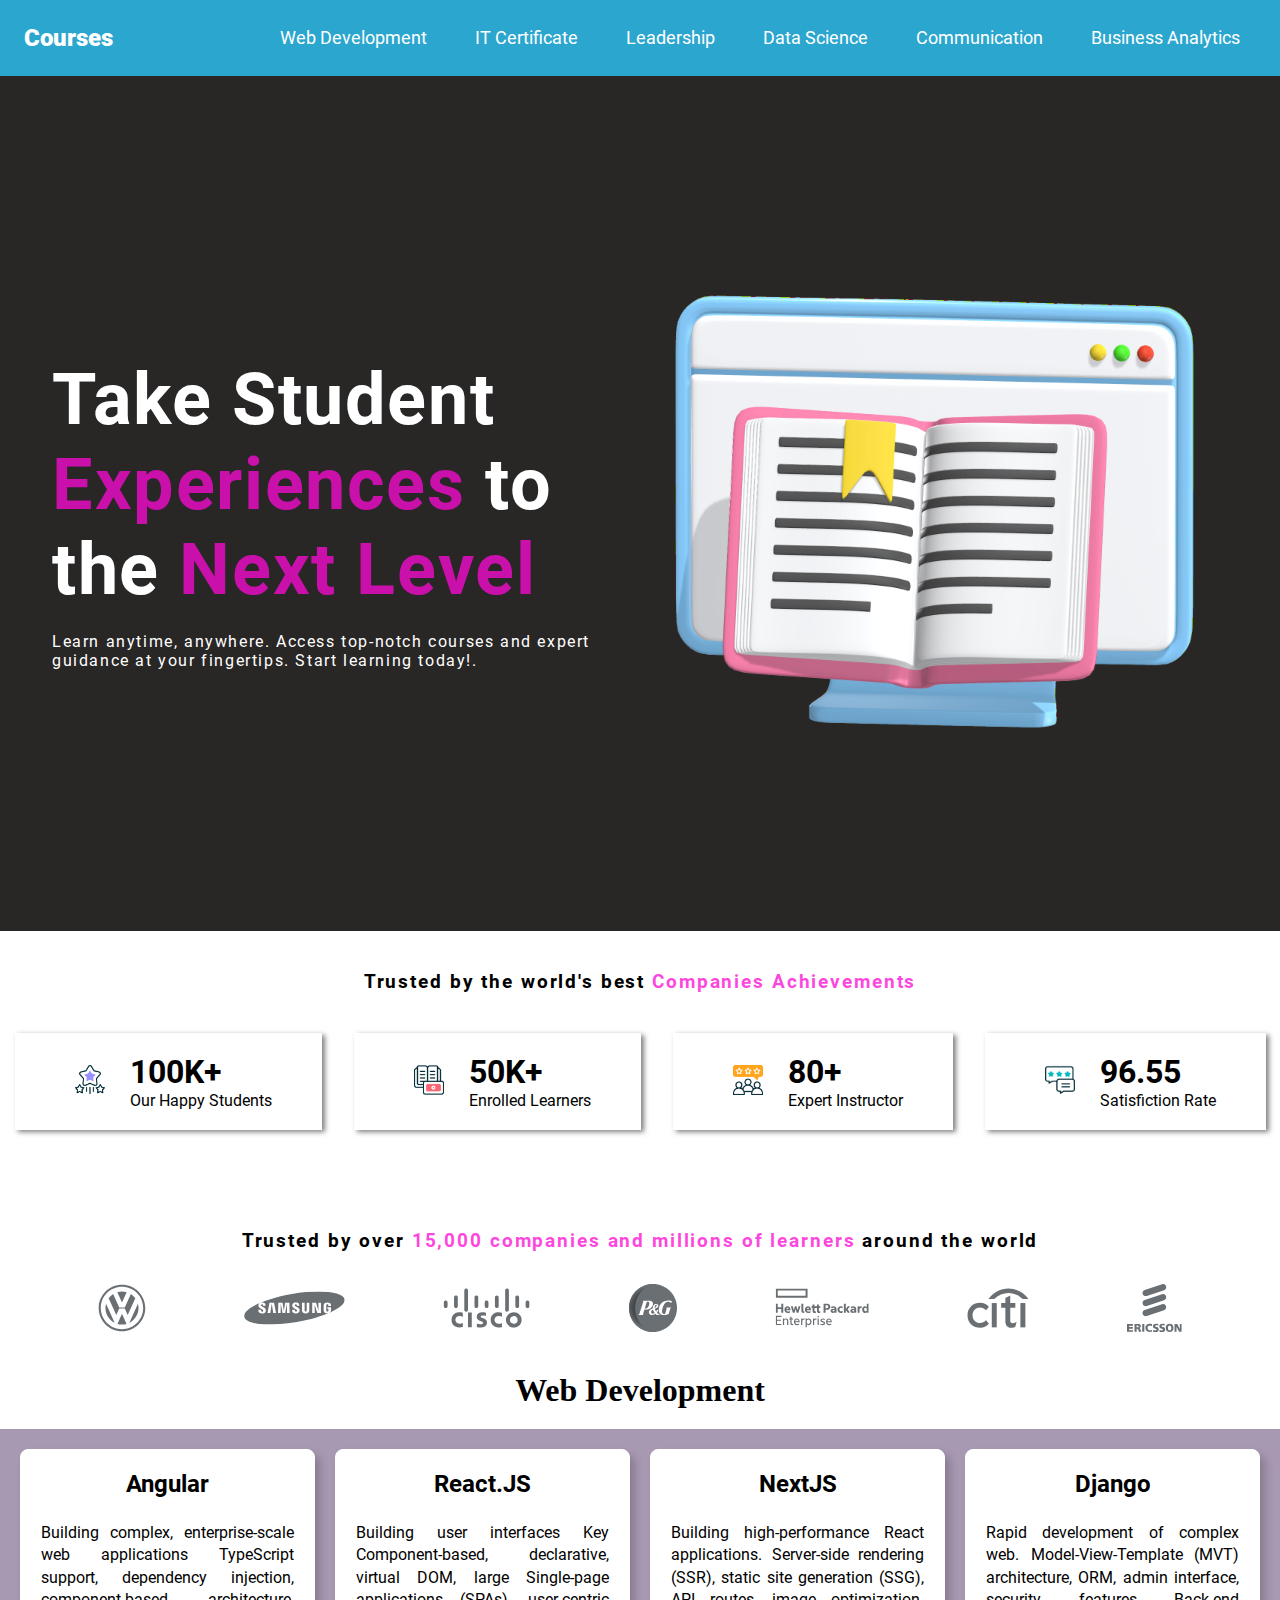
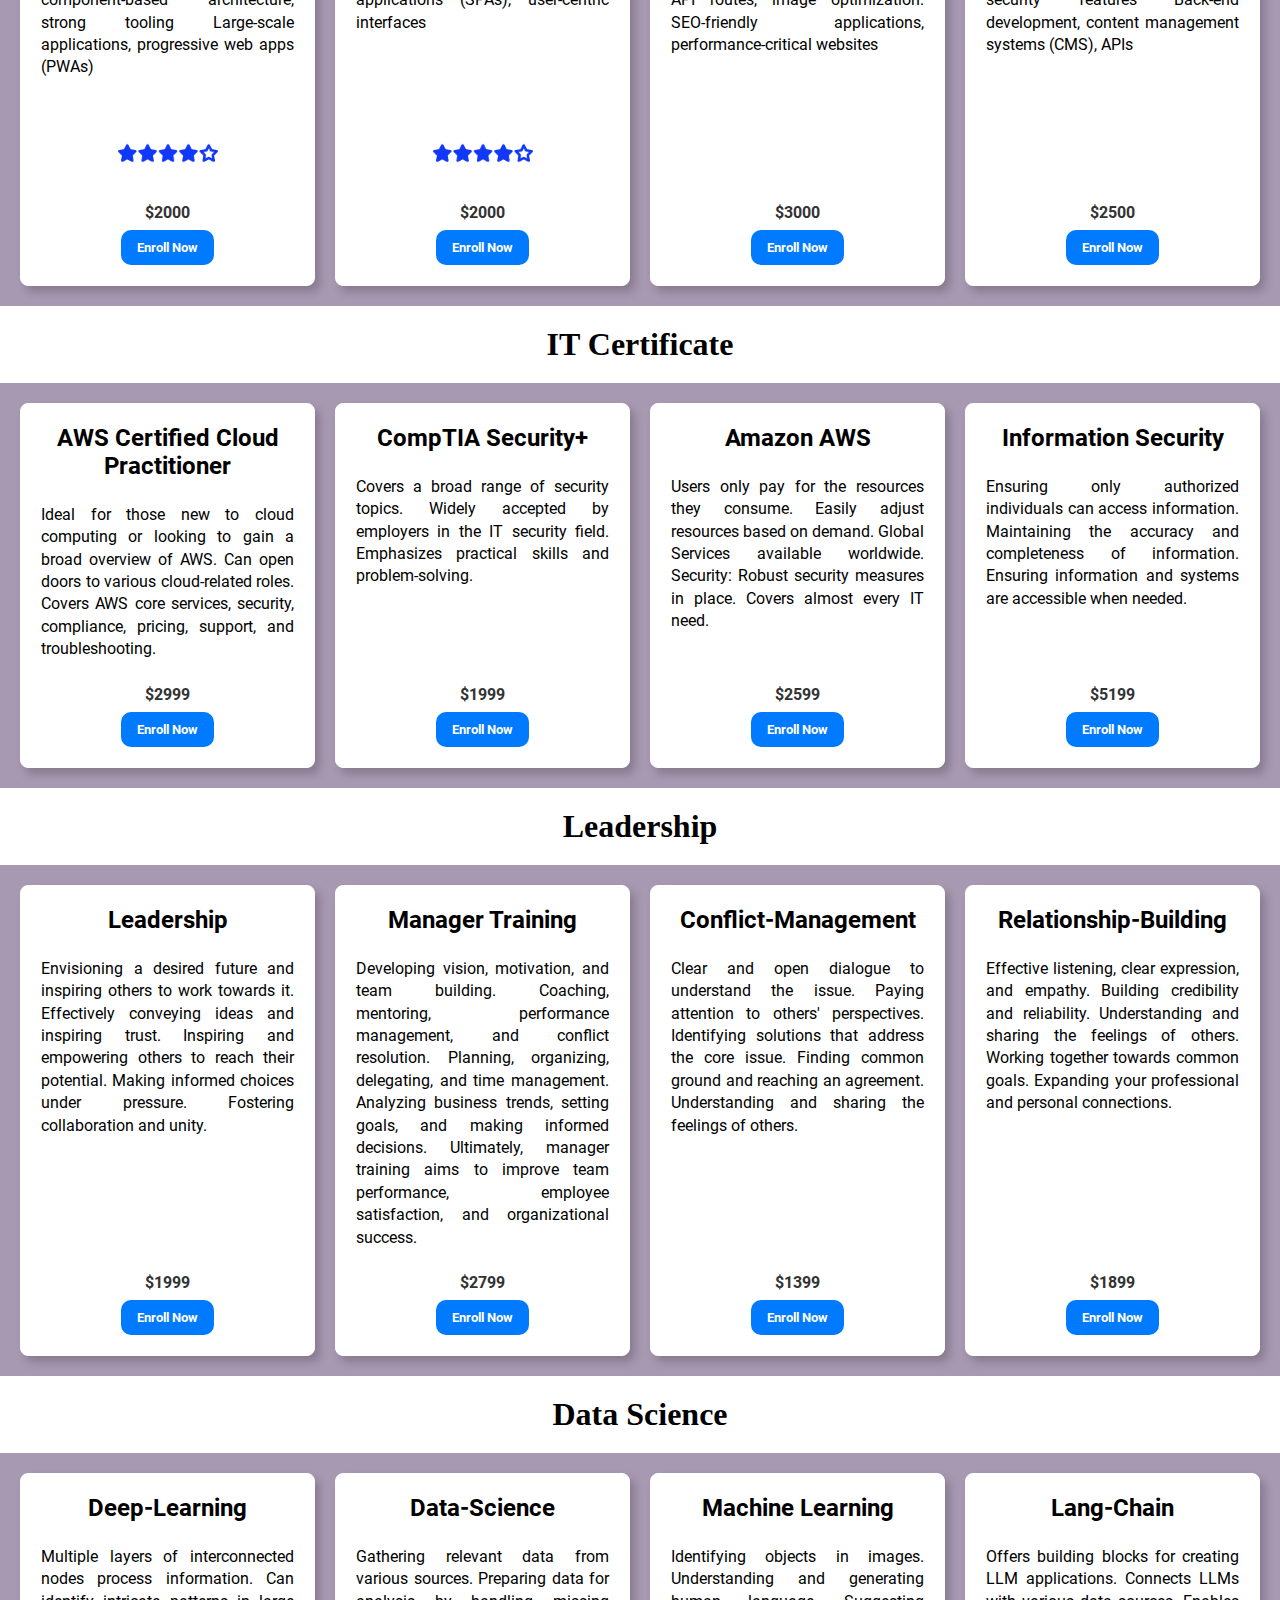
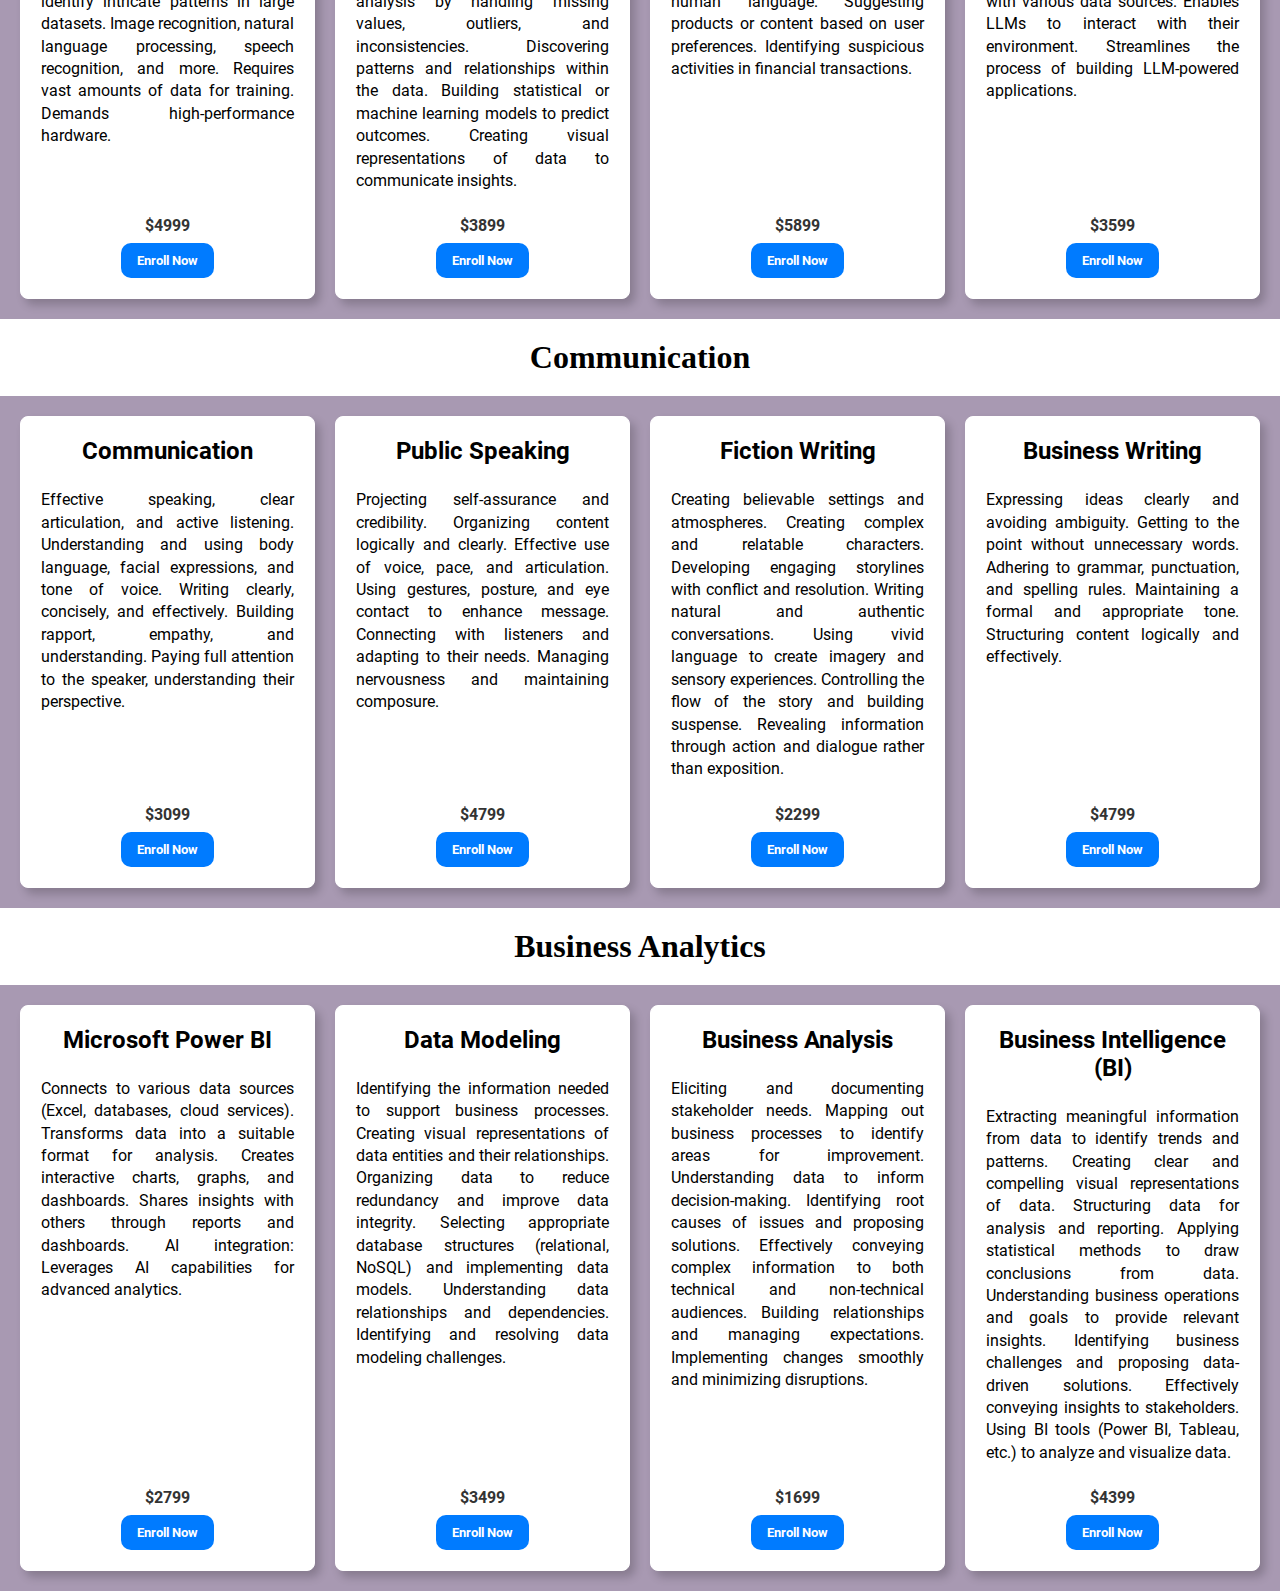
==== index.html @ 70c2b6dd "COMMIT" ====
<!DOCTYPE html>
<html lang="en">
  <head>
    <meta charset="UTF-8" />
    <meta name="viewport" content="width=device-width, initial-scale=1.0" />
    <title>All Courses</title>
    <link rel="stylesheet" href="./CSS/index.css" />
    <link rel="stylesheet" href="./CSS/responsivemobile.css" />
    <link rel="stylesheet" href="./CSS/course-card.css" />
    <link rel="stylesheet" href="./CSS/footer-section.css" />
  </head>
  <body>
    <nav>
      <div class="nav-container">
        <div class="logo">Courses</div>
        <div class="hamburger-menu" id="hamburger-menu">☰</div>
        <ul class="ul-list" id="nav-links">
          <li><a href="#webdevelopment">Web Development</a></li>
          <li><a href="#itcertificate">IT Certificate</a></li>
          <li><a href="#leadership">Leadership</a></li>
          <li><a href="#datascience">Data Science</a></li>
          <li><a href="#communication">Communication</a></li>
          <li><a href="#businessanalytics">Business Analytics</a></li>
        </ul>
      </div>
    </nav>

    <main>
      <!-- Welcome Sections Start-->
      <div class="Welcome">
        <div class="welcome-text">
          <h1>
            Take Student
            <span class="color-span">Experiences</span>
            to the
            <span class="color-span">Next Level</span>
          </h1>
          <p>
            Learn anytime, anywhere. Access top-notch courses and expert
            guidance at your fingertips. Start learning today!.
          </p>
        </div>
        <img src="./images/Online Study.png" />
      </div>
      <!-- Welcome Sections End-->

      <!-- Achievements Section Start -->
      <div class="achievement-sections">
        <h3 class="text-achieve">
          Trusted by the world's best
          <span class="color-span">Companies Achievements</span>
        </h3>
        <div class="achievement">
          <div class="achievement-card">
            <div class="achievement-text">
              <span>100K+</span>
              <p>Our Happy Students</p>
            </div>
            <div class="achieve-img">
              <img src="./images/Achievement-Images/achive-1.png" />
            </div>
          </div>

          <div class="achievement-card">
            <div class="achievement-text">
              <span>50K+</span>
              <p>Enrolled Learners</p>
            </div>
            <div class="achieve-img">
              <img
                src="./images/Achievement-Images/achive-2.png"
                alt=""
                srcset=""
              />
            </div>
          </div>

          <div class="achievement-card">
            <div class="achievement-text">
              <span>80+</span>
              <p>Expert Instructor</p>
            </div>
            <div class="achieve-img">
              <img
                src="./images/Achievement-Images/achive-3.png"
                alt=""
                srcset=""
              />
            </div>
          </div>

          <div class="achievement-card">
            <div class="achievement-text">
              <span>96.55</span>
              <p>Satisfiction Rate</p>
            </div>
            <div class="achieve-img">
              <img
                src="./images/Achievement-Images/achive-4.png"
                alt=""
                srcset=""
              />
            </div>
          </div>
        </div>
      </div>
      <!-- Achievements Section End -->

      <div class="company-trust">
        <h3>
          Trusted by over<span class="color-span">
            15,000 companies and millions of learners
          </span>
          around the world
        </h3>
        <div class="company-Logo">
          <img src="./images/Company-Logo/1volkswagen_logo.svg" />
          <img src="./images/Company-Logo/2samsung_logo.svg" />
          <img src="./images/Company-Logo/3cisco_logo.svg" />
          <img src="./images/Company-Logo/4procter_gamble_logo.svg" />
          <img
            src="./images/Company-Logo/5hewlett_packard_enterprise_logo.svg"
          />
          <img src="./images/Company-Logo/6citi_logo.svg" />
          <img src="./images/Company-Logo/7ericsson_logo.svg" />
        </div>
      </div>

      <!-- Courses Start-->
      <div class="course-sections">
        <div id="webdevelopment" class="webdevelopment Hero">
          <h1>Web Development</h1>
          <div class="courses">
            <div class="course Angular">
              <h4>Angular</h4>
              <p>
                Building complex, enterprise-scale web applications TypeScript
                support, dependency injection, component-based architecture,
                strong tooling Large-scale applications, progressive web apps
                (PWAs)
              </p>

              <div class="add-cart">
                <img
                  src="images/rating4.png"
                  alt=""
                  srcset=""
                  height="100px"
                  width="100px"
                />

                <span class="price">$2000</span>
                <button class="add-to-cart">Enroll Now</button>
              </div>
            </div>

            <div class="course React">
              <h4>React.JS</h4>
              <p>
                Building user interfaces Key Component-based, declarative,
                virtual DOM, large Single-page applications (SPAs), user-centric
                interfaces
              </p>

              <div class="add-cart">
                <img
                  src="images/rating4.png"
                  alt=""
                  srcset=""
                  height="100px"
                  width="100px"
                />

                <span class="price">$2000</span>
                <button class="add-to-cart">Enroll Now</button>
              </div>
            </div>

            <div class="course NextJS">
              <h4>NextJS</h4>
              <p>
                Building high-performance React applications. Server-side
                rendering (SSR), static site generation (SSG), API routes, image
                optimization. SEO-friendly applications, performance-critical
                websites
              </p>
              <div class="add-cart">
                <span class="price">$3000</span>
                <button class="add-to-cart">Enroll Now</button>
              </div>
            </div>

            <div class="course Django">
              <h4>Django</h4>
              <p>
                Rapid development of complex web. Model-View-Template (MVT)
                architecture, ORM, admin interface, security features Back-end
                development, content management systems (CMS), APIs
              </p>
              <div class="add-cart">
                <span class="price">$2500</span>
                <button class="add-to-cart">Enroll Now</button>
              </div>
            </div>
          </div>
        </div>

        <div id="itcertificate" class="itcertificate Hero">
          <h1>IT Certificate</h1>
          <div class="courses">
            <div class="course AWS-Cloud">
              <h4>AWS Certified Cloud Practitioner</h4>
              <p>
                Ideal for those new to cloud computing or looking to gain a
                broad overview of AWS. Can open doors to various cloud-related
                roles. Covers AWS core services, security, compliance, pricing,
                support, and troubleshooting.
              </p>

              <div class="add-cart">
                <span class="price">$2999</span>
                <button class="add-to-cart">Enroll Now</button>
              </div>
            </div>

            <div class="course CompTIA-Security+">
              <h4>CompTIA Security+</h4>
              <p>
                Covers a broad range of security topics. Widely accepted by
                employers in the IT security field. Emphasizes practical skills
                and problem-solving.
              </p>
              <div class="add-cart">
                <span class="price">$1999</span>
                <button class="add-to-cart">Enroll Now</button>
              </div>
            </div>

            <div class="course Amazon-AWS">
              <h4>Amazon AWS</h4>
              <p>
                Users only pay for the resources they consume. Easily adjust
                resources based on demand. Global Services available worldwide.
                Security: Robust security measures in place. Covers almost every
                IT need.
              </p>

              <div class="add-cart">
                <span class="price">$2599</span>
                <button class="add-to-cart">Enroll Now</button>
              </div>
            </div>

            <div class="course Information-Security">
              <h4>Information Security</h4>
              <p>
                Ensuring only authorized individuals can access information.
                Maintaining the accuracy and completeness of information.
                Ensuring information and systems are accessible when needed.
              </p>
              <div class="add-cart">
                <span class="price">$5199</span>
                <button class="add-to-cart">Enroll Now</button>
              </div>
            </div>
          </div>
        </div>

        <div id="leadership" class="leadership Hero">
          <h1>Leadership</h1>
          <div class="courses">
            <div class="course Leadership">
              <h4>Leadership</h4>
              <p>
                Envisioning a desired future and inspiring others to work
                towards it. Effectively conveying ideas and inspiring trust.
                Inspiring and empowering others to reach their potential. Making
                informed choices under pressure. Fostering collaboration and
                unity.
              </p>

              <div class="add-cart">
                <span class="price">$1999</span>
                <button class="add-to-cart">Enroll Now</button>
              </div>
            </div>

            <div class="course Manager-Training">
              <h4>Manager Training</h4>
              <p>
                Developing vision, motivation, and team building. Coaching,
                mentoring, performance management, and conflict resolution.
                Planning, organizing, delegating, and time management. Analyzing
                business trends, setting goals, and making informed decisions.
                Ultimately, manager training aims to improve team performance,
                employee satisfaction, and organizational success.
              </p>

              <div class="add-cart">
                <span class="price">$2799</span>
                <button class="add-to-cart">Enroll Now</button>
              </div>
            </div>
            <div class="course Conflict-Management">
              <h4>Conflict-Management</h4>
              <p>
                Clear and open dialogue to understand the issue. Paying
                attention to others' perspectives. Identifying solutions that
                address the core issue. Finding common ground and reaching an
                agreement. Understanding and sharing the feelings of others.
              </p>

              <div class="add-cart">
                <span class="price">$1399</span>
                <button class="add-to-cart">Enroll Now</button>
              </div>
            </div>
            <div class="course Relationship-Building">
              <h4>Relationship-Building</h4>
              <p>
                Effective listening, clear expression, and empathy. Building
                credibility and reliability. Understanding and sharing the
                feelings of others. Working together towards common goals.
                Expanding your professional and personal connections.
              </p>

              <div class="add-cart">
                <span class="price">$1899</span>
                <button class="add-to-cart">Enroll Now</button>
              </div>
            </div>
          </div>
        </div>

        <div id="datascience" class="datascience Hero">
          <h1>Data Science</h1>
          <div class="courses">
            <div class="course Deep-Learning">
              <h4>Deep-Learning</h4>
              <p>
                Multiple layers of interconnected nodes process information. Can
                identify intricate patterns in large datasets. Image
                recognition, natural language processing, speech recognition,
                and more. Requires vast amounts of data for training. Demands
                high-performance hardware.
              </p>

              <div class="add-cart">
                <span class="price">$4999</span>
                <button class="add-to-cart">Enroll Now</button>
              </div>
            </div>
            <div class="course Data-Science">
              <h4>Data-Science</h4>
              <p>
                Gathering relevant data from various sources. Preparing data for
                analysis by handling missing values, outliers, and
                inconsistencies. Discovering patterns and relationships within
                the data. Building statistical or machine learning models to
                predict outcomes. Creating visual representations of data to
                communicate insights.
              </p>

              <div class="add-cart">
                <span class="price">$3899</span>
                <button class="add-to-cart">Enroll Now</button>
              </div>
            </div>
            <div class="course Machine-Learning">
              <h4>Machine Learning</h4>
              <p>
                Identifying objects in images. Understanding and generating
                human language. Suggesting products or content based on user
                preferences. Identifying suspicious activities in financial
                transactions.
              </p>

              <div class="add-cart">
                <span class="price">$5899</span>
                <button class="add-to-cart">Enroll Now</button>
              </div>
            </div>
            <div class="course Lang-Chain">
              <h4>Lang-Chain</h4>
              <p>
                Offers building blocks for creating LLM applications. Connects
                LLMs with various data sources. Enables LLMs to interact with
                their environment. Streamlines the process of building
                LLM-powered applications.
              </p>

              <div class="add-cart">
                <span class="price">$3599</span>
                <button class="add-to-cart">Enroll Now</button>
              </div>
            </div>
          </div>
        </div>

        <div id="communication" class="communication Hero">
          <h1>Communication</h1>
          <div class="courses">
            <div class="course Communication">
              <h4>Communication</h4>
              <p>
                Effective speaking, clear articulation, and active listening.
                Understanding and using body language, facial expressions, and
                tone of voice. Writing clearly, concisely, and effectively.
                Building rapport, empathy, and understanding. Paying full
                attention to the speaker, understanding their perspective.
              </p>

              <div class="add-cart">
                <span class="price">$3099</span>
                <button class="add-to-cart">Enroll Now</button>
              </div>
            </div>
            <div class="course Public-Speaking">
              <h4>Public Speaking</h4>
              <p>
                Projecting self-assurance and credibility. Organizing content
                logically and clearly. Effective use of voice, pace, and
                articulation. Using gestures, posture, and eye contact to
                enhance message. Connecting with listeners and adapting to their
                needs. Managing nervousness and maintaining composure.
              </p>

              <div class="add-cart">
                <span class="price">$4799</span>
                <button class="add-to-cart">Enroll Now</button>
              </div>
            </div>
            <div class="course Fiction-Writing">
              <h4>Fiction Writing</h4>
              <p>
                Creating believable settings and atmospheres. Creating complex
                and relatable characters. Developing engaging storylines with
                conflict and resolution. Writing natural and authentic
                conversations. Using vivid language to create imagery and
                sensory experiences. Controlling the flow of the story and
                building suspense. Revealing information through action and
                dialogue rather than exposition.
              </p>

              <div class="add-cart">
                <span class="price">$2299</span>
                <button class="add-to-cart">Enroll Now</button>
              </div>
            </div>
            <div class="course Business-Writing">
              <h4>Business Writing</h4>
              <p>
                Expressing ideas clearly and avoiding ambiguity. Getting to the
                point without unnecessary words. Adhering to grammar,
                punctuation, and spelling rules. Maintaining a formal and
                appropriate tone. Structuring content logically and effectively.
              </p>

              <div class="add-cart">
                <span class="price">$4799</span>
                <button class="add-to-cart">Enroll Now</button>
              </div>
            </div>
          </div>
        </div>

        <div id="businessanalytics" class="businessanalytics Hero">
          <h1>Business Analytics</h1>
          <div class="courses">
            <div class="course Microsoft-Power-BI">
              <h4>Microsoft Power BI</h4>
              <p>
                Connects to various data sources (Excel, databases, cloud
                services). Transforms data into a suitable format for analysis.
                Creates interactive charts, graphs, and dashboards. Shares
                insights with others through reports and dashboards. AI
                integration: Leverages AI capabilities for advanced analytics.
              </p>

              <div class="add-cart">
                <span class="price">$2799</span>
                <button class="add-to-cart">Enroll Now</button>
              </div>
            </div>
            <div class="course Data-Modeling">
              <h4>Data Modeling</h4>
              <p>
                Identifying the information needed to support business
                processes. Creating visual representations of data entities and
                their relationships. Organizing data to reduce redundancy and
                improve data integrity. Selecting appropriate database
                structures (relational, NoSQL) and implementing data models.
                Understanding data relationships and dependencies. Identifying
                and resolving data modeling challenges.
              </p>

              <div class="add-cart">
                <span class="price">$3499</span>
                <button class="add-to-cart">Enroll Now</button>
              </div>
            </div>
            <div class="course Business-Analysis">
              <h4>Business Analysis</h4>
              <p>
                Eliciting and documenting stakeholder needs. Mapping out
                business processes to identify areas for improvement.
                Understanding data to inform decision-making. Identifying root
                causes of issues and proposing solutions. Effectively conveying
                complex information to both technical and non-technical
                audiences. Building relationships and managing expectations.
                Implementing changes smoothly and minimizing disruptions.
              </p>

              <div class="add-cart">
                <span class="price">$1699</span>
                <button class="add-to-cart">Enroll Now</button>
              </div>
            </div>
            <div class="course Business-Intelligence">
              <h4>Business Intelligence (BI)</h4>
              <p>
                Extracting meaningful information from data to identify trends
                and patterns. Creating clear and compelling visual
                representations of data. Structuring data for analysis and
                reporting. Applying statistical methods to draw conclusions from
                data. Understanding business operations and goals to provide
                relevant insights. Identifying business challenges and proposing
                data-driven solutions. Effectively conveying insights to
                stakeholders. Using BI tools (Power BI, Tableau, etc.) to
                analyze and visualize data.
              </p>

              <div class="add-cart">
                <span class="price">$4399</span>
                <button class="add-to-cart">
                  <a href="Carts.html"></a>Enroll Now
                </button>
              </div>
            </div>
          </div>
        </div>
      </div>
      <!-- Courses Start End-->
    </main>
    <!-- <footer>
      <div class="front-images">
        <div class="Logo">
          <img src="images/kiran.png" alt="Kiran IT" />
        </div>
        <div>
          <ul class="social">
            <div class="text-social">
              <li>Follow Us on Social Media</li>
            </div>
            <li>
              <a href=""><img src="images/Facebook.png" alt="Facebook" /></a>
            </li>
            <li>
              <a href=""><img src="images/instragram.png" alt="Instagram" /></a>
            </li>
            <li>
              <a href=""><img src="images/Twitter.png" alt="Twitter" /></a>
            </li>
            <li>
              <a href=""><img src="images/LinkedIn.png" alt="LinkedIn" /></a>
            </li>
          </ul>
        </div>
      </div>
    </footer> -->

    <script src="../JS/index.js"></script>
  </body>
</html>
---- CSS/index.css ----
@import url("responsivemobile.css");
@import url("course-card.css");
@import url("footer-section.css");

@font-face {
  font-family: 'Roboto';
  src: local('Roboto'), local('Roboto-Regular'), url('../Fonts/Roboto-Regular.ttf') format('truetype');
  font-weight: 400;
  font-style: normal;
}

@font-face {
  font-family: 'Roboto';
  src: local('Roboto Bold'), local('Roboto-Bold'), url('../Fonts/Roboto-Bold.ttf') format('truetype');
  font-weight: 700;
  font-style: normal;
}

@font-face {
  font-family: 'Roboto';
  src: local('Roboto Black'), local('Roboto-Black'), url('../Fonts/Roboto-Black.ttf') format('truetype');
  font-weight: 900;
  font-style: normal;
}



:root {
  --primary-color: hsl(276, 14%, 65%);
  --secondary-color: #ffffff;
  --navbar-background-color: rgb(43, 166, 206);
  --section-background-color: hsl(0, 0%, 100%);
  --section-height: min-content;
}

* {
  margin: 0;
  padding: 0;
  box-sizing: border-box;
  scroll-behavior: smooth;

}

body {
  min-height: 100vh;
}

/* Menu List */




main div h1 {
  text-align: center;
  padding-bottom: 10px;
  padding: 20px 0px;
}

/*Welcome Section and Images Start*/

.Welcome img {
  height: 600px;
  width: 600px;
}

.Welcome {
  display: flex;
  flex-wrap: wrap;
  min-height: 95vh;
  justify-content: center;
  align-items: center;
  font-family: 'Roboto';
  font-weight: 900;
  background: #292626;
}

.Welcome p {
  font-weight: 300;
  font-size: 1rem;
}

.welcome-text {
  display: flex;
  flex-direction: column;
  text-wrap: wrap;
  width: 36rem;
  color: #fff;
  letter-spacing: 0.1em;
}

.welcome-text h1 {
  font-size: 4.5rem;
  text-align: left;
  width: 100%;
  font-weight: bold;

}

.color-span {
  color: rgba(251, 9, 211, 0.764)
}

/*Welcome Section and Images End*/


/*Achievement Section Start*/
.achievement-sections {
  display: flex;
  align-items: center;
  flex-direction: column;
  padding: 40px 0px;
  justify-items: center;
}

.achievement-sections h3 {
  font-family: 'Roboto';
  font-weight: 700;
  letter-spacing: 0.1em;
  text-align: center;
}

.achievement {
  border-radius: 8px;
  background-color: var(--secondary-color);
  display: flex;
  flex-wrap: wrap;
  cursor: pointer;
  justify-items: center;
  align-items: center;
  gap: 2rem;
  padding: 40px 0px;

}

.achievement-card {
  display: flex;
  flex-direction: row-reverse;
  align-items: center;
  gap: 15px;
  padding: 20px 50px;
  box-shadow: 3px 2px 5px rgba(0, 0, 0, 0.5);
}

.achievement-card:hover {
  transform: scale(1.05);
  transition: all 0.3s linear;

}

.achieve-img {
  border-radius: 50%;
  padding: 10px;

}

.achieve-img img {
  width: 30px;
}

.achievement-text {
  display: flex;
  flex-direction: column;
}

.achievement-text span {
  font-size: 2rem;
  font-family: 'Roboto';
  font-weight: 700;
}

.achievement-text p {
  font-family: 'Roboto';
  font-weight: 400;

}

/*Achievement Section End*/


/* Company Logo Section Start */
.company-trust {
  display: flex;
  flex-direction: column;
  gap: 2rem;
  align-items: center;
  padding: 20px 0px;

}

.company-trust h3 {
  font-family: 'Roboto';
  font-weight: 700;
  letter-spacing: 0.1em;
  text-align: center;
}

.company-Logo {
  display: flex;
  flex-wrap: wrap;
  justify-content: space-evenly;
  width: 100%;
}

/* Company Logo Section End */
---- CSS/responsivemobile.css ----
nav {
  background-color: var(--navbar-background-color);
  font-family: "Roboto-Black ";
}

.nav-container {
  display: flex;
  width: 100%;
  justify-content: space-between;
  align-items: center;
  padding: 1.5rem;
  position: relative;
}

.logo {
  color: var(--secondary-color);
  font-size: 1.5rem;
  font-family: 'Roboto';
  font-weight: 900;
}

.hamburger-menu {
  display: none;
  color: var(--secondary-color);
  cursor: pointer;
  z-index: 1100;
}

.ul-list {
  display: flex;
  list-style: none;
  margin: 0;
  padding: 0;
  gap: 1rem;
}

.ul-list li {
  position: relative;
}

.ul-list li a {
  color: var(--secondary-color);
  text-decoration: none;
  padding: 0.5rem 1rem;
  font-size: 1.1rem;
  font-family: 'Roboto';
  font-weight: 400;

}

.ul-list li a:hover {
  color: var(--primary-color);
}

@media screen and (max-width: 1200px) {
  .ul-list li a {
    text-decoration: none;
    padding: 1rem;
    color: var(--secondary-color);
    transition: all 0.3s ease;
    font-weight: bold;
    font-size: 1rem;
  }

  li a:hover {
    color: var(--primary-color);
  }
}

@media screen and (max-width: 1024px) {
  .ul-list li a {
    text-decoration: none;
    padding: 0.8rem;
    color: var(--secondary-color);
    transition: all 0.3s ease;
    font-weight: bold;
    font-size: 1rem;
  }

  li a:hover {
    color: hsl(216, 95%, 50%);
  }

  .welcome-text h1 {
    font-size: 4rem;
    text-align: left;
    width: 100%;
    font-weight: bold;

  }

  .Welcome img {
    height: 600px;
    width: 600px;
  }
}

@media screen and (max-width: 950px) {
  .hamburger-menu {
    display: block;
    font-size: 2rem;
    font-weight: bold;
    z-index: 1100;
  }

  .logo {
    font-size: 2rem;
    font-weight: bold;
  }

  body.no-scroll {
    overflow: hidden;
  }

  .ul-list {
    display: none;
    flex-direction: column;
    position: fixed;
    top: 0;
    left: 0;
    width: 100%;
    height: 100%;
    background-color: var(--navbar-background-color);
    text-align: center;
    justify-content: center;
    gap: 3rem;
    z-index: 1000;
    margin: 0% auto;
    overflow-y: auto;
  }

  .ul-list li a {
    color: var(--secondary-color);
    font-size: 2rem;
  }

  .ul-list li a:hover {
    color: var(--primary-color);
    background: none;
  }

  .ul-list li a {
    padding: 0.5rem;
    width: 100%;
  }

  .ul-list.active {
    display: flex;
  }
}

@media screen and (max-width: 820px) {
  .hamburger-menu {
    display: block;
    font-size: 2rem;
    font-weight: bold;
    z-index: 1100;
  }

  .logo {
    font-size: 2rem;
    font-weight: bold;
  }

  body.no-scroll {
    overflow: hidden;
  }

  .ul-list {
    display: none;
    flex-direction: column;
    position: fixed;
    top: 0;
    left: 0;
    width: 100%;
    height: 100%;
    background-color: var(--navbar-background-color);
    gap: 3rem;
    z-index: 1000;
    margin: 0% auto;
    overflow-y: auto;
  }

  .ul-list li a {
    color: var(--secondary-color);
    font-size: 2rem;
  }

  .ul-list li a:hover {
    color: var(--primary-color);
    background: none;
  }

  .ul-list li a {
    padding: 0.5rem;
    width: 100%;
  }

  .ul-list.active {
    display: flex;
  }

  .Welcome img {
    height: 600px;
    width: 600px;
  }
}

@media screen and (max-width: 768px) {
  .hamburger-menu {
    display: block;
    font-size: 2.2rem;
    font-weight: bold;
    z-index: 1100;
  }

  .logo {
    font-size: 2rem;
    font-weight: bold;
  }

  body.no-scroll {
    overflow: hidden;
  }

  .ul-list {
    display: none;
    flex-direction: column;
    position: fixed;
    /* Fixed positioning for full-height menu */
    top: 0;
    left: 0;
    width: 100%;
    height: 100%;
    background-color: var(--navbar-background-color);
    text-align: center;
    justify-content: center;
    gap: 3rem;
    z-index: 1000;
    margin: 0% auto;
    overflow-y: auto;
  }

  .ul-list li a {
    color: var(--secondary-color);
    font-size: 2rem;
  }

  .ul-list li a:hover {
    color: var(--primary-color);
    background: none;
  }

  .ul-list li a {
    padding: 0.5rem;
    width: 100%;
  }

  .ul-list.active {
    display: flex;
  }

  .welcome-img {
    width: 500px;
    height: 500px;
  }
}

@media screen and (max-width: 460px) {
  .hamburger-menu {
    display: block;
    font-size: 2rem;
    font-weight: bold;
  }

  .logo {
    font-size: 1.4rem;
    font-weight: bold;
  }

  body.no-scroll {
    overflow: hidden;
  }

  /* Navbar on mobile devices */
  .ul-list {
    display: none;
    flex-direction: column;
    position: fixed;
    top: 0;
    left: 0;
    width: 100%;
    height: 100%;
    background-color: var(--navbar-background-color);
    text-align: center;
    justify-content: center;
    gap: 4rem;
    z-index: 1000;
    overflow-y: auto;
  }

  .ul-list li a {
    color: aliceblue;
  }

  .ul-list li a:hover {
    background: none;
  }

  li {
    font-size: 2rem;
  }

  .ul-list li a {
    padding: 0.2rem;
    width: 100%;
    font-size: 1.4rem;
  }

  .ul-list.active {
    display: flex;
  }

  /* Hero Section */
  .courses {
    grid-template-columns: 1fr;
  }

  .front-images {
    display: flex;
    flex-direction: column;
    padding: 10px 20px;
    gap: 1rem;
    align-items: center;
    justify-items: center;
  }

  .social {
    display: flex;
  }

  .social li a img {
    display: flex;
    width: 30px;
    height: 30px;
  }

  .social li a :hover {
    width: 35px;
    height: 35px;
  }

  .social li {
    list-style: none;
  }

  .welcome-text {
    padding: 0px 12px;

  }


  .welcome-text h1 {
    font-size: 2.8rem;
  }

  .Welcome img {
    width: 400px;
    height: auto;
  }

  .achievement {
    display: flex;
    flex-direction: column;
    justify-items: center;
    align-items: center;
  }

  .company-trust {
    padding: 0px 8px;
  }

  .company-Logo {
    display: flex;
    gap: 1.2rem;
    flex-wrap: wrap;
    justify-content: space-evenly;
    width: 100%;

  }



}

@media screen and (max-width: 320px) {
  .hamburger-menu {
    display: block;
    font-size: 1.5rem;
    font-weight: bold;
  }

  .logo {
    font-size: 1.4rem;
    font-weight: bold;
  }

  body.no-scroll {
    overflow: hidden;
  }

  /* Navbar on mobile devices */
  .ul-list {
    display: none;
    flex-direction: column;
    position: fixed;
    top: 0;
    left: 0;
    width: 100%;
    height: 100%;
    background-color: var(--navbar-background-color);
    text-align: center;
    justify-content: center;
    gap: 3rem;
    z-index: 1000;
    overflow-y: auto;
  }

  .ul-list li a {
    color: aliceblue;
  }

  .ul-list li a:hover {
    background: none;
  }

  li {
    font-size: 1.5rem;
  }

  .ul-list li a {
    padding: 0.2rem;
    width: 100%;
    font-size: 1.4rem;
  }

  .ul-list.active {
    display: flex;
  }

  /* Hero Section */
  .courses {
    grid-template-columns: 1fr;
  }

  .front-images {
    display: flex;
    flex-direction: column;
    padding: 10px 20px;
    gap: 1rem;
    align-items: center;
    justify-items: center;
  }

  .social {
    display: flex;
  }

  .social li a img {
    display: flex;
    width: 30px;
    height: 30px;
  }

  .social li a :hover {
    width: 35px;
    height: 35px;
  }

  .social li {
    list-style: none;
  }

  .Welcome {
    grid-template-columns: 1fr;

  }

  .welcome-text {
    padding: 0px 12px;

  }

  .welcome-text h1 {
    font-size: 2.8rem;
  }

  .Welcome img {
    width: 300px;
    height: auto;
  }


  .achievement-card {
    display: flex;
    flex-direction: row-reverse;
    padding: 10px 15px;
  }




}
---- CSS/course-card.css ----
.course-sections {
    height: var(--section-height);
}

.courses {
    display: grid;
    grid-template-columns: repeat(auto-fit, minmax(200px, 1fr));
    gap: 20px;
    padding: 20px;
    background-color: var(--primary-color);
}

.course {
    border: 1px solid var(--secondary-color);
    border-radius: 8px;
    padding: 20px;
    box-shadow: 5px 6px 10px rgba(0, 0, 0, 0.2);
    background-color: var(--secondary-color);
    text-align: center;
    display: flex;
    flex-direction: column;
    gap: 1rem;
    cursor: pointer;
    align-items: center;

}

.course:hover {
    transform: scale(1.05);
    transition: all 0.3s linear;
}

.course h4 {
    font-size: 1.5rem;
    font-family: 'Roboto';
    font-weight: 700;

}

.front-images {
    display: flex;
    padding: 10px 20px;
    align-items: center;
    justify-content: space-between;
}

.course p {
    margin: 8px 0;
    text-align: justify;
    line-height: 1.4rem;
    font-family: 'Roboto';
    font-weight: 400;

}

.front-images {
    display: flex;
    padding: 10px 20px;
    align-items: center;
    justify-content: space-between;
}

.course .price {
    font-weight: bold;
    color: #333;
    font-family: 'Roboto';
    font-weight: 700;

}

.course button {
    display: flex;
    justify-content: center;
    align-items: center;
    margin-top: 8px;
    padding: 10px 16px;
    background-color: #007bff;
    color: var(--secondary-color);
    border: none;
    border-radius: 4px;
    cursor: pointer;
    border-radius: 10px;
    font-size: 0.8rem;
    font-family: 'Roboto';
    font-weight: 700;
}

.add-cart {
    display: flex;
    flex-direction: column;
    justify-content: end;
    align-items: center;
    height: 100%;
}

.course .add-to-cart:hover {
    background-color: #0056b3;
    transform: scale(1.1);
    font-family: 'Roboto';
    font-weight: 900;
    transition: all 0.2s ease-out;
}
---- CSS/footer-section.css ----
.front-images {
    display: flex;
    align-items: center;
    justify-content: space-between;
    background: var(--navbar-background-color);
    height: fit-content;
}

.social {
    display: flex;
    align-items: center;
    gap: 1rem;
}

.Logo {
    padding: 2rem;
}

.Logo img:hover {
    transition: all 0.2s ease-in-out;
    transform: scale(1.1);
}

.text-social {
    color: var(--secondary-color);
}

.social li a img {
    display: flex;
    width: 30px;
    height: 30px;
}

.social li a img:hover {
    transition: all 0.2s ease-in-out;
    transform: scale(1.3);
}

.social li {
    list-style: none;
}
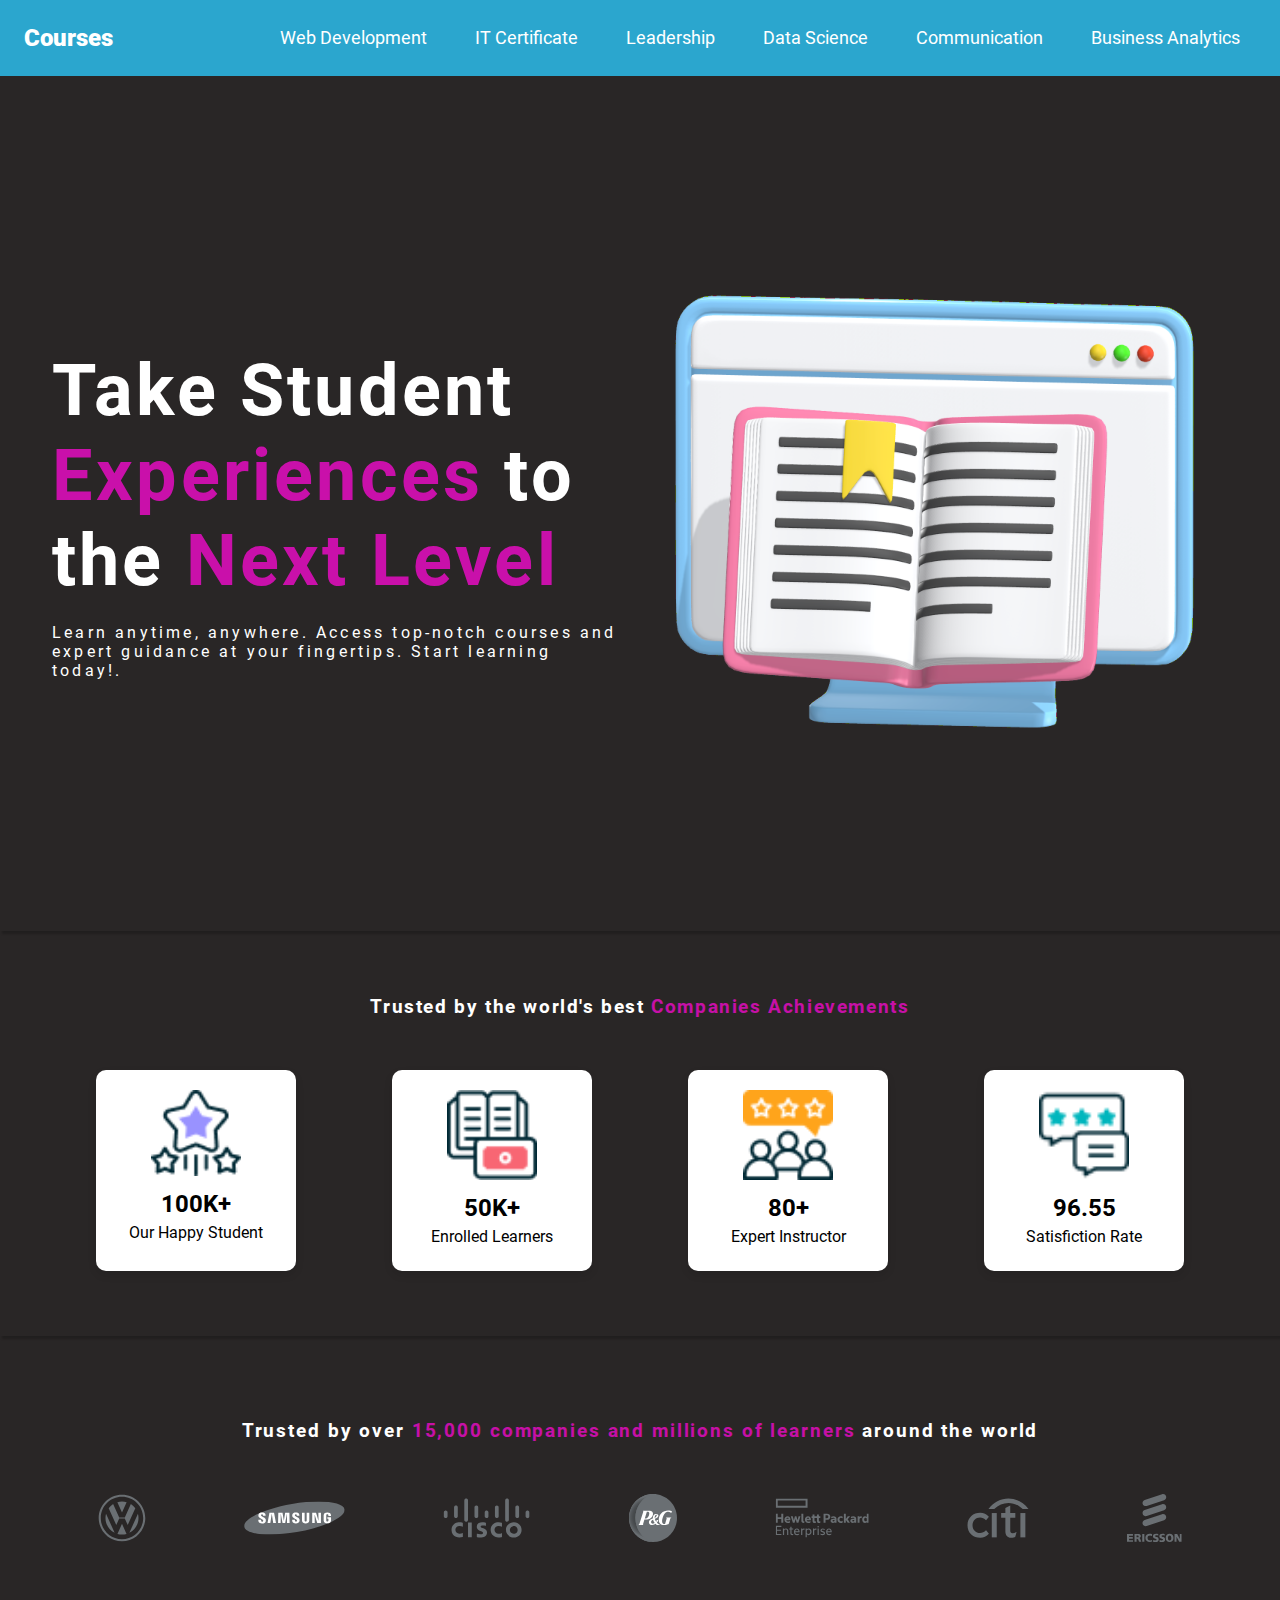
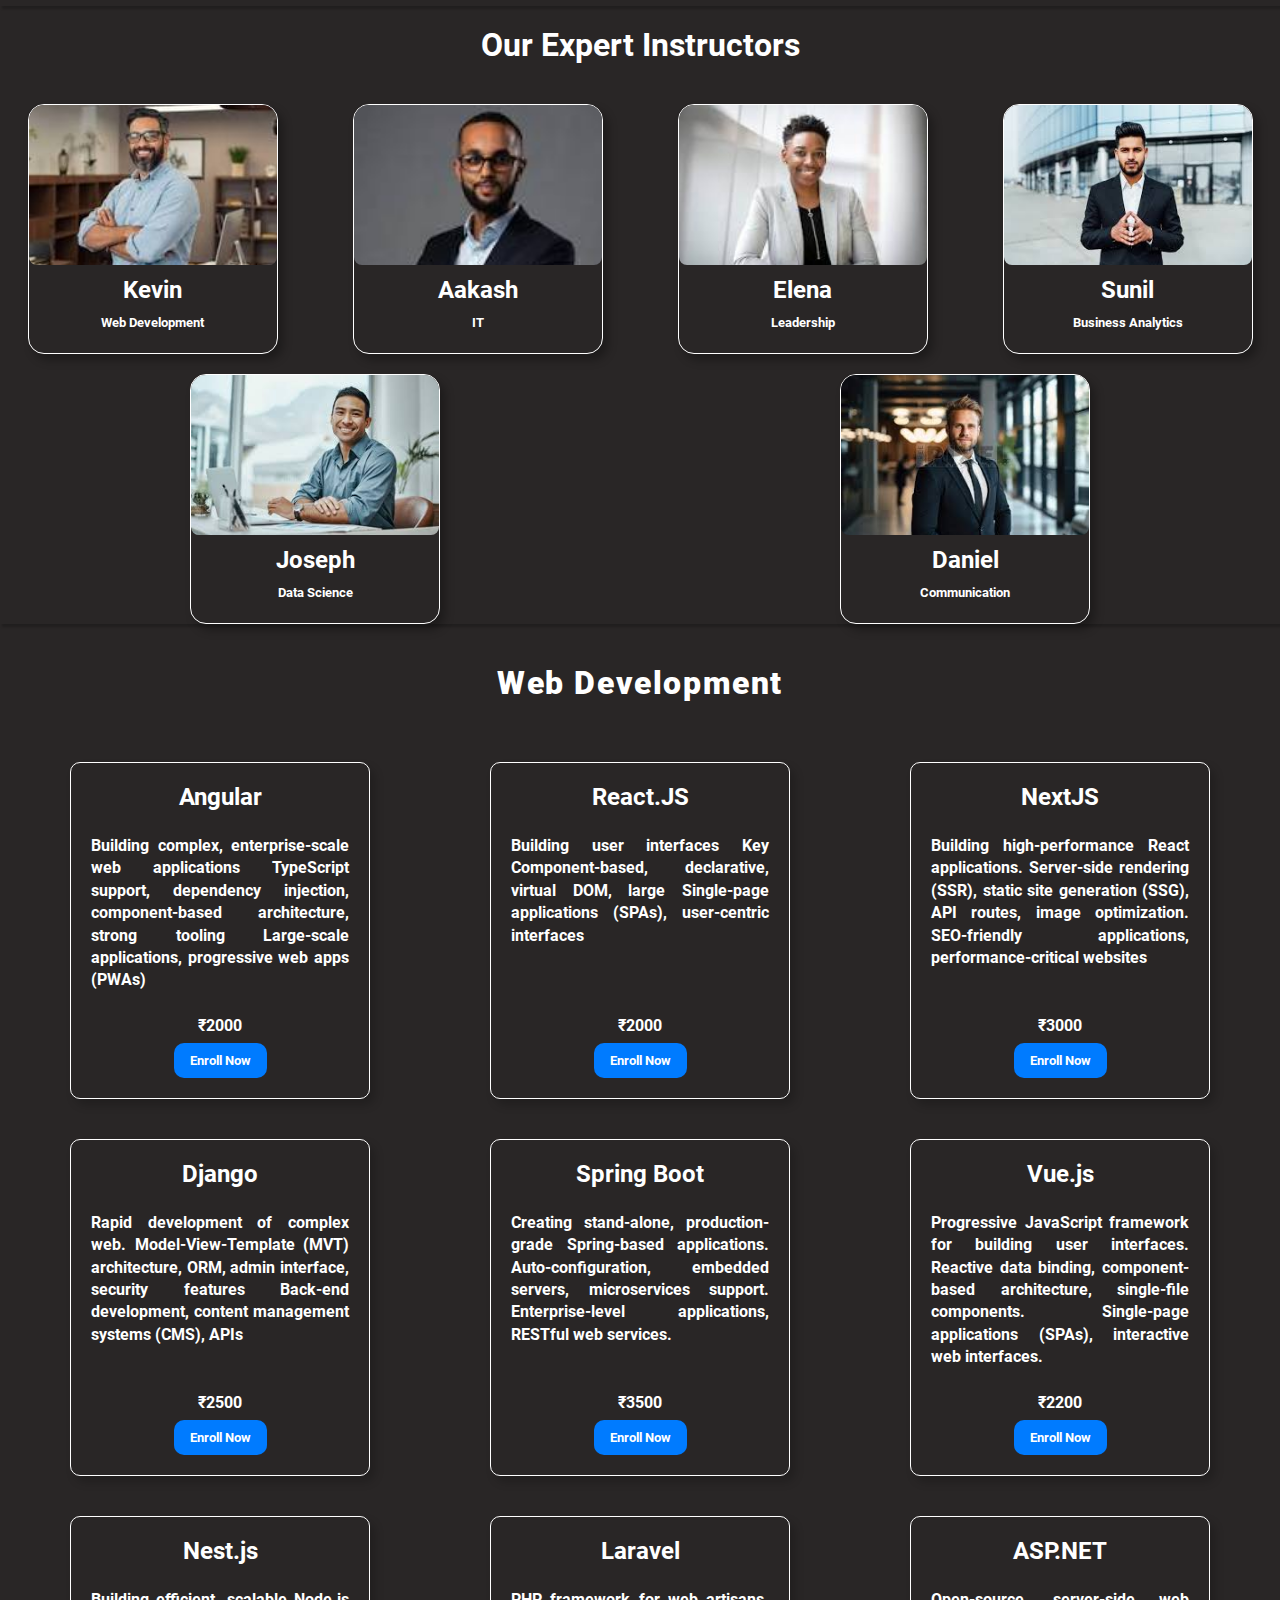
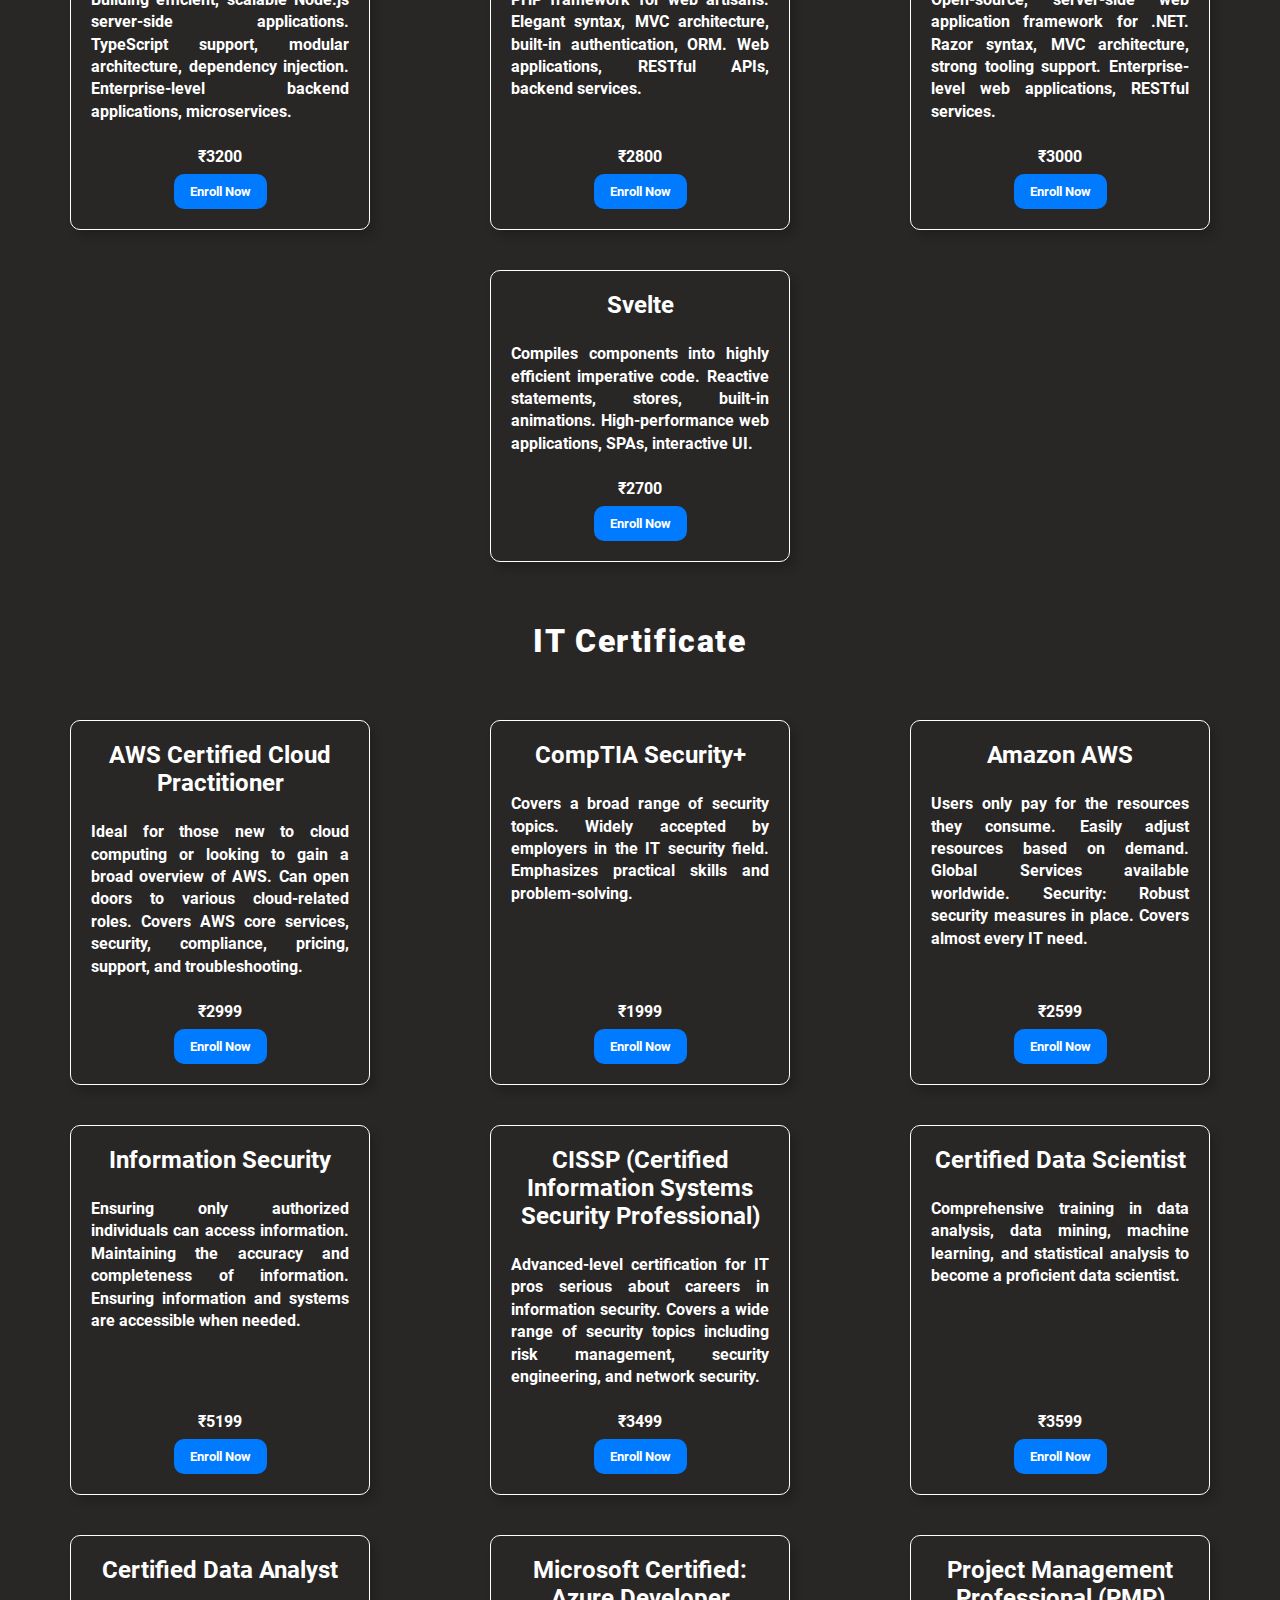
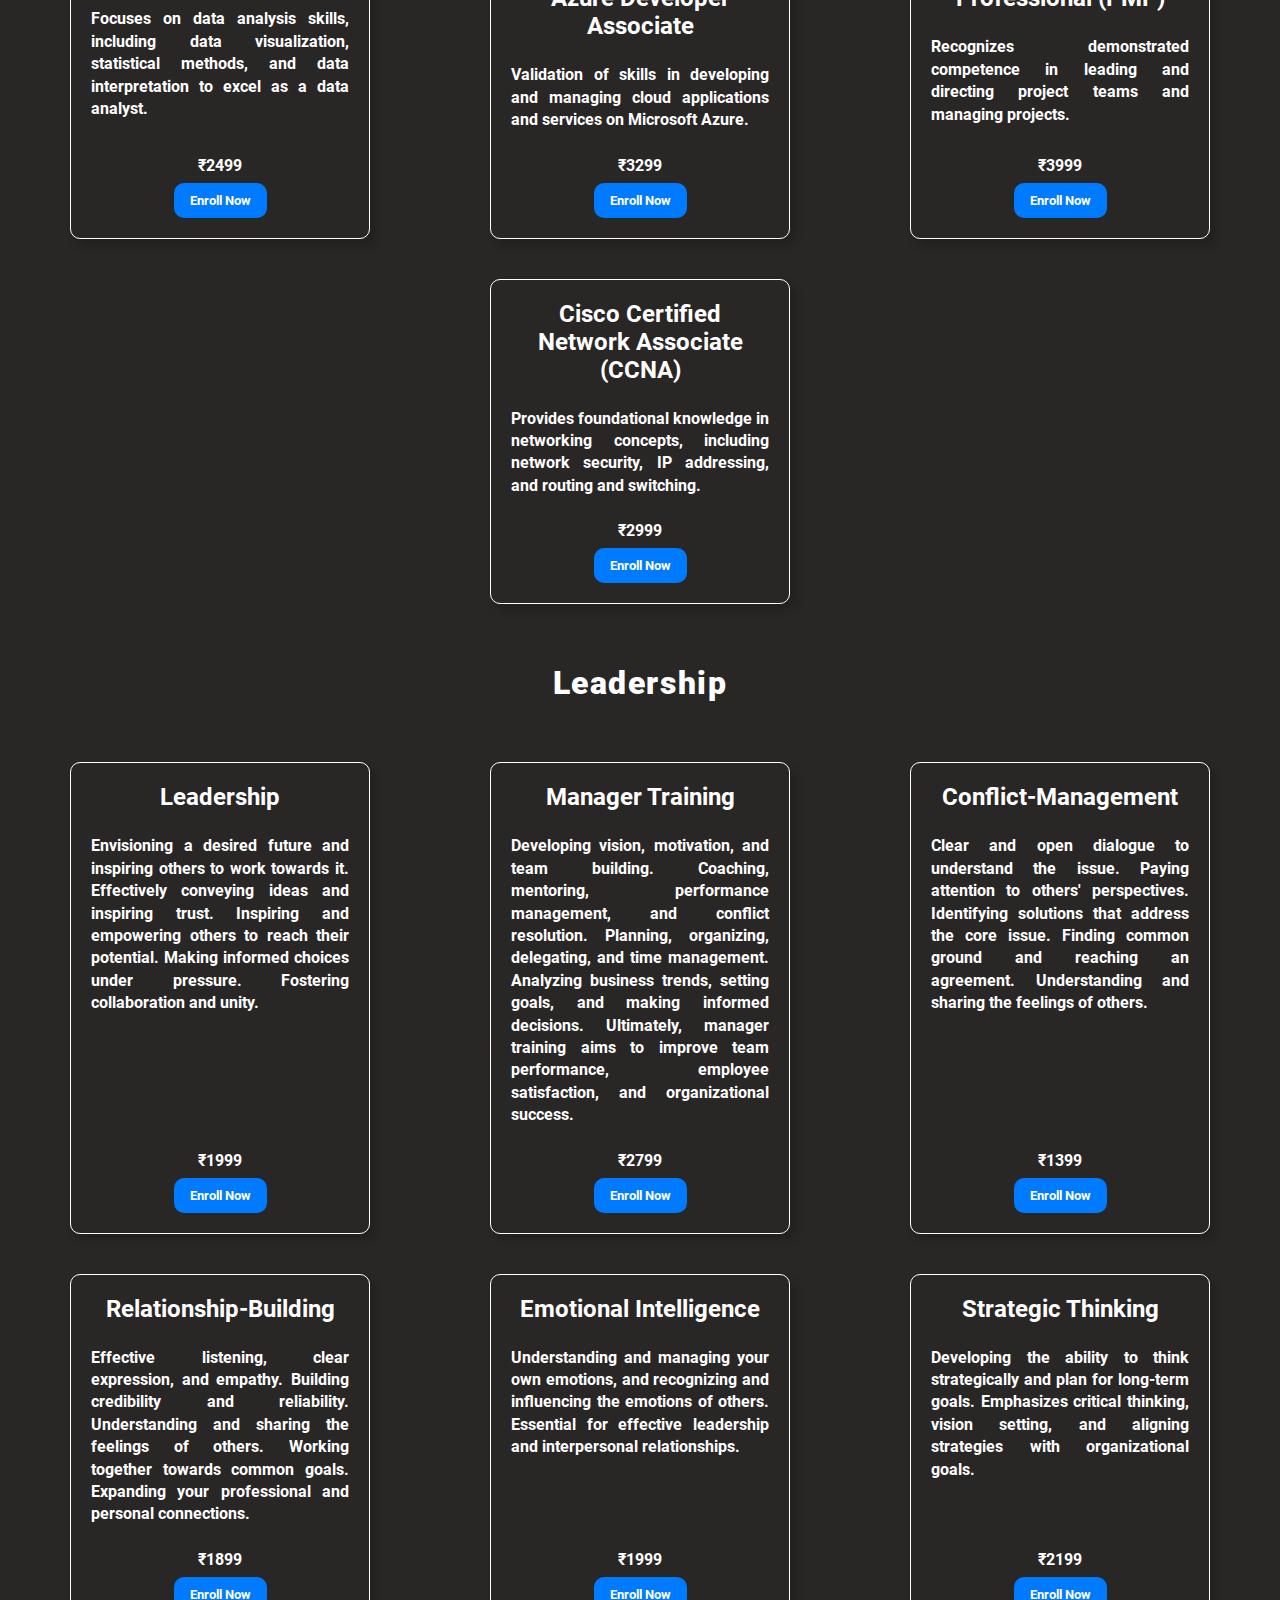
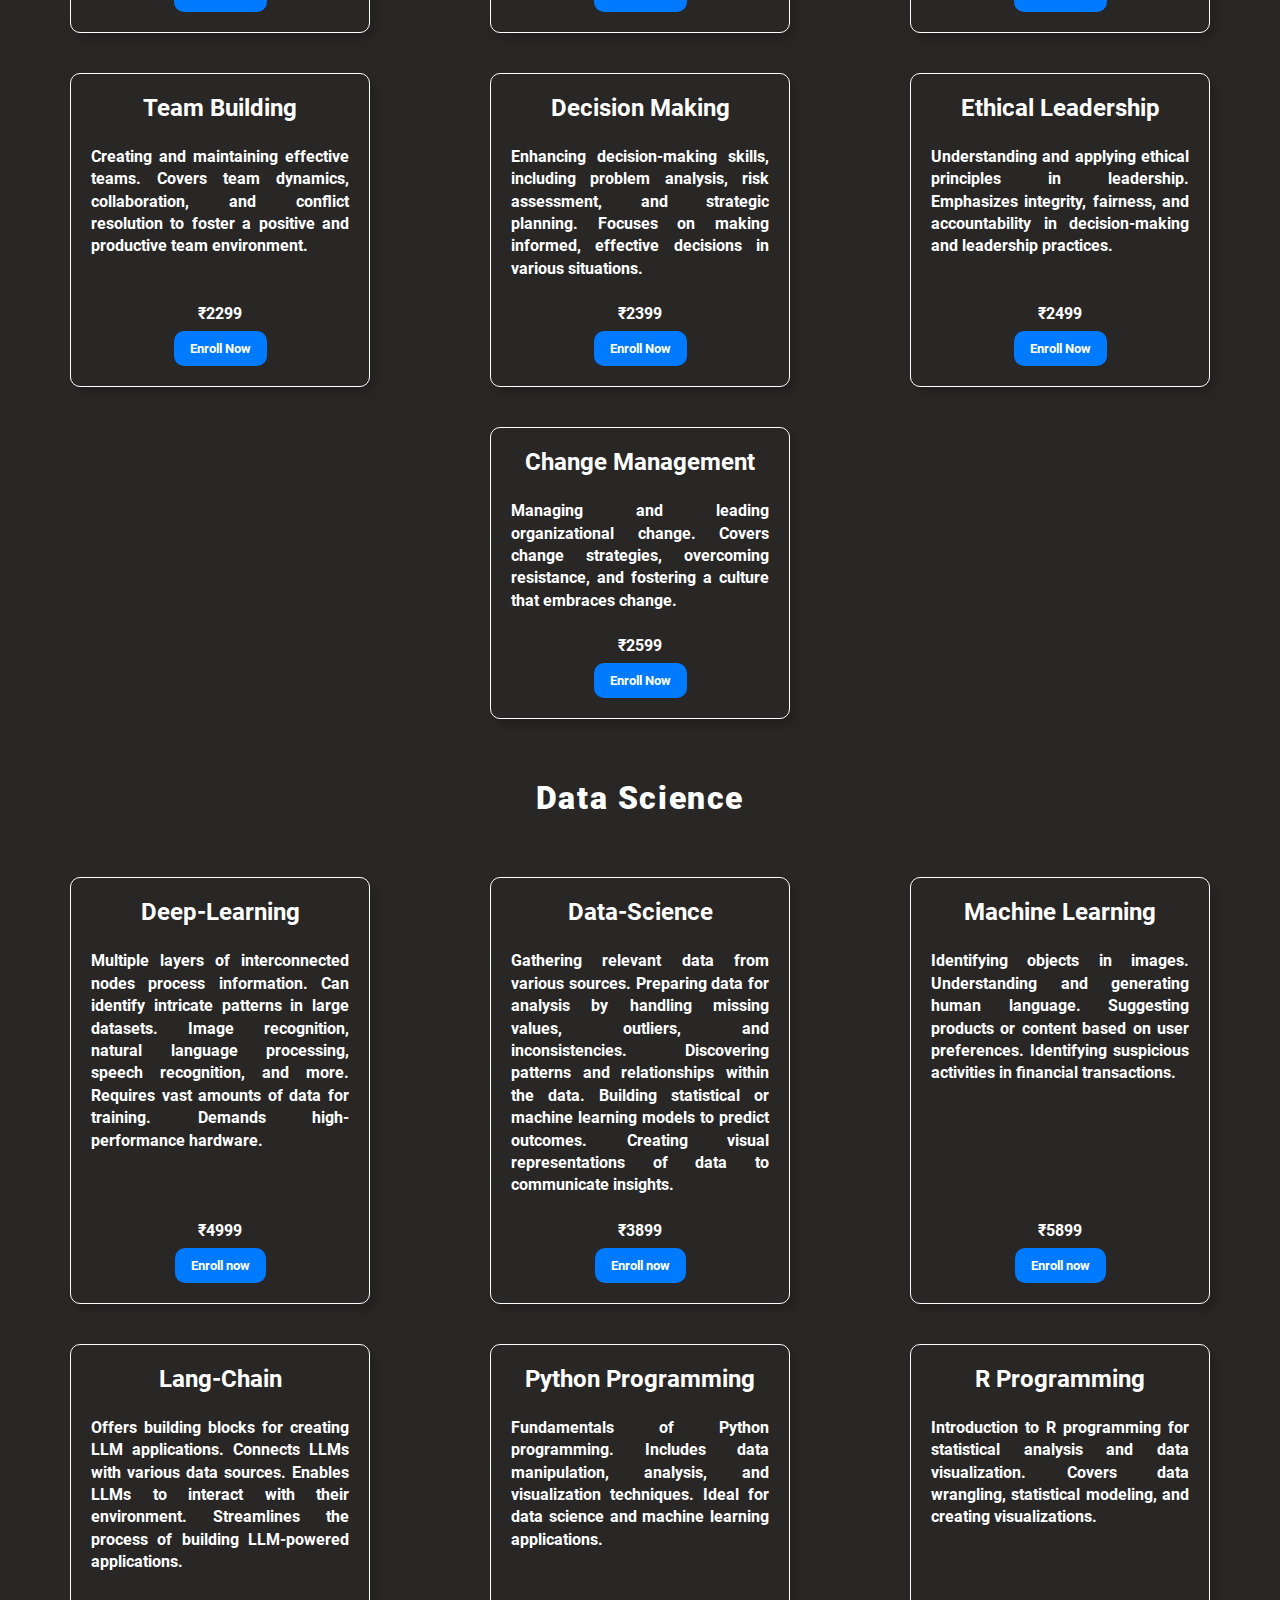
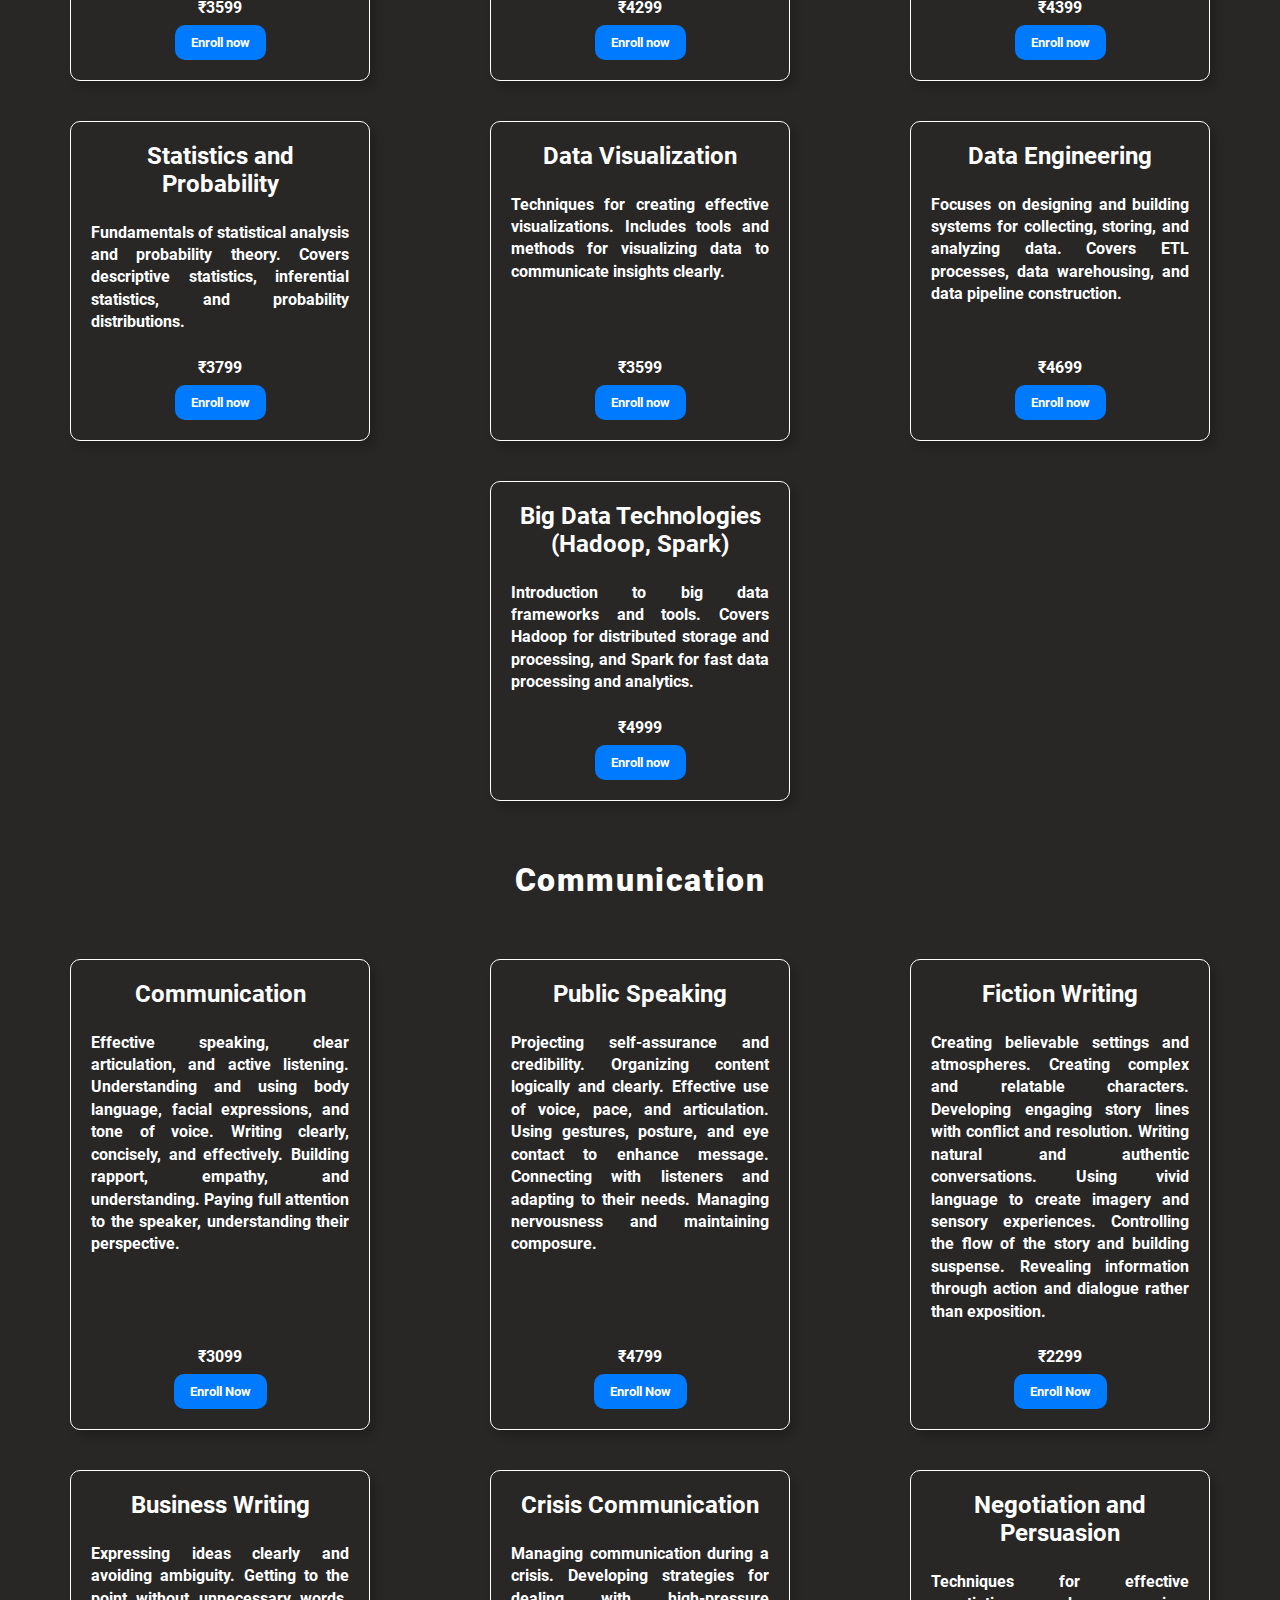
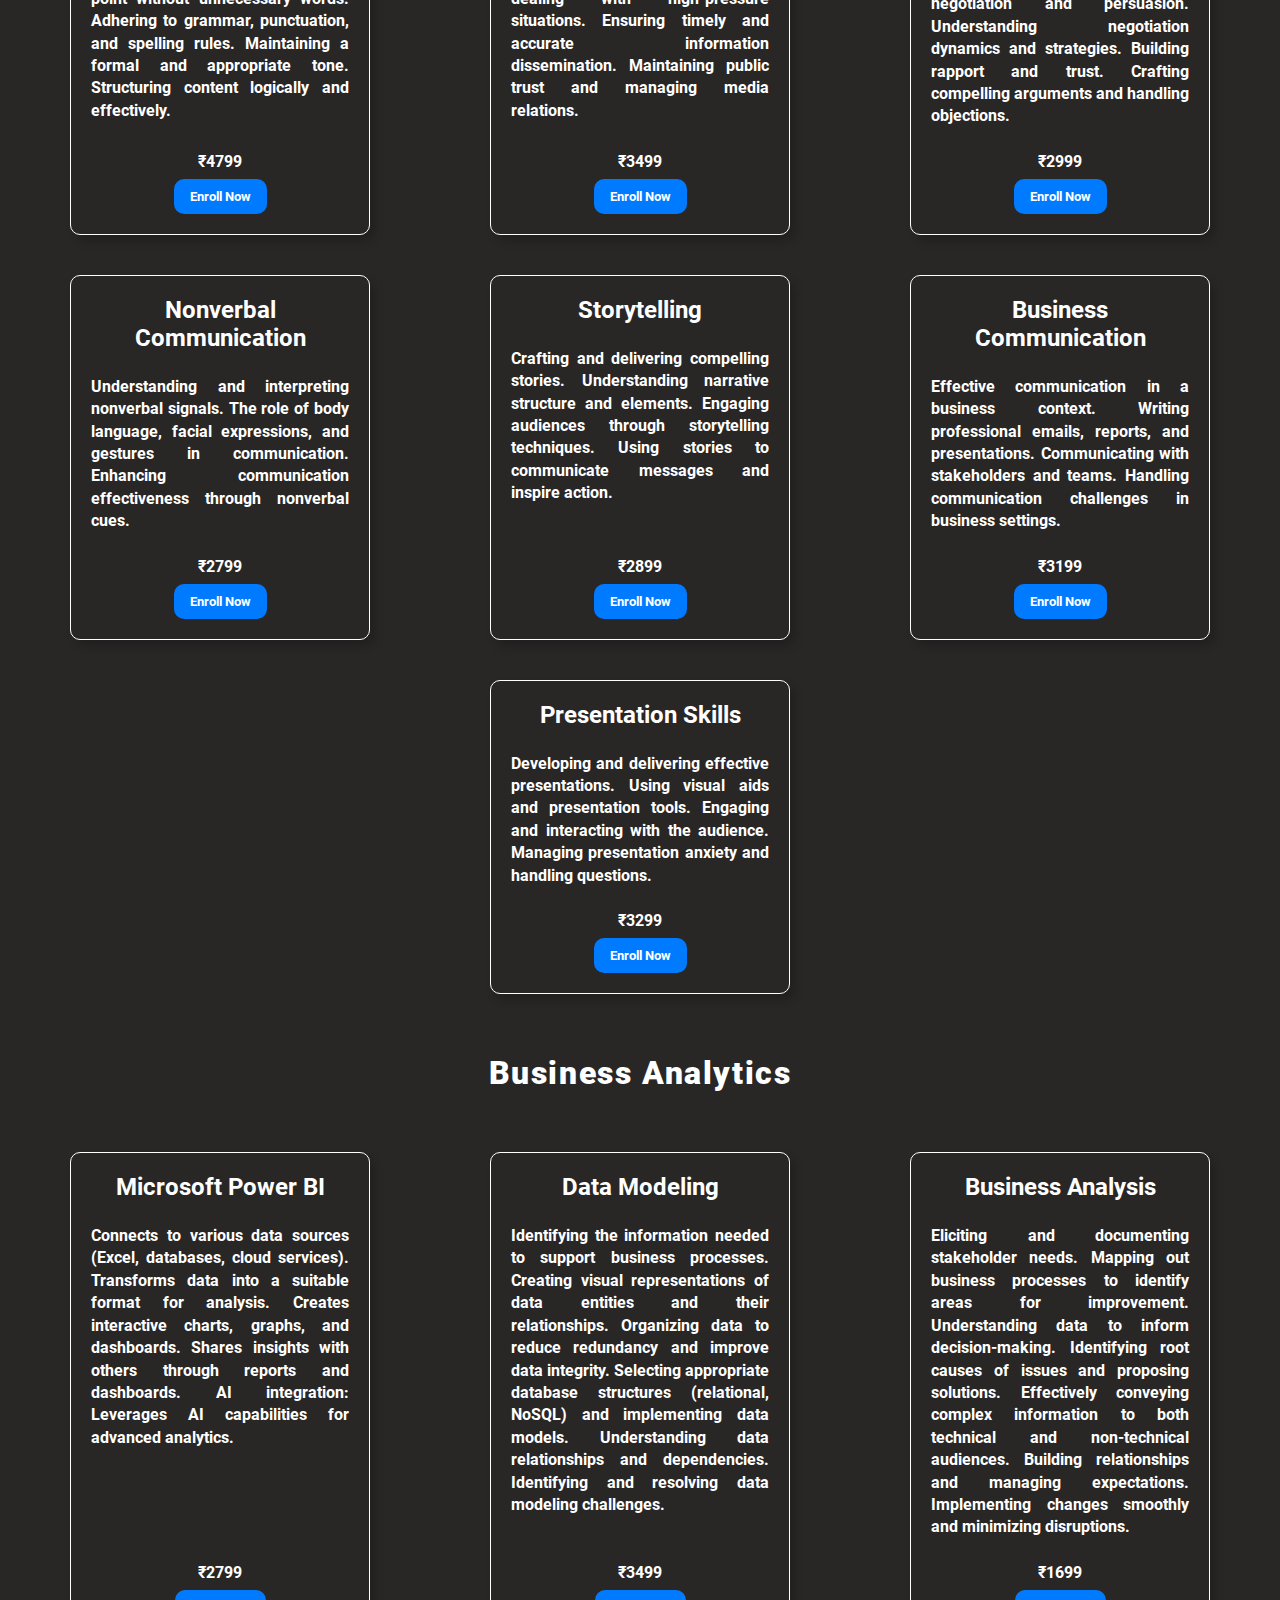
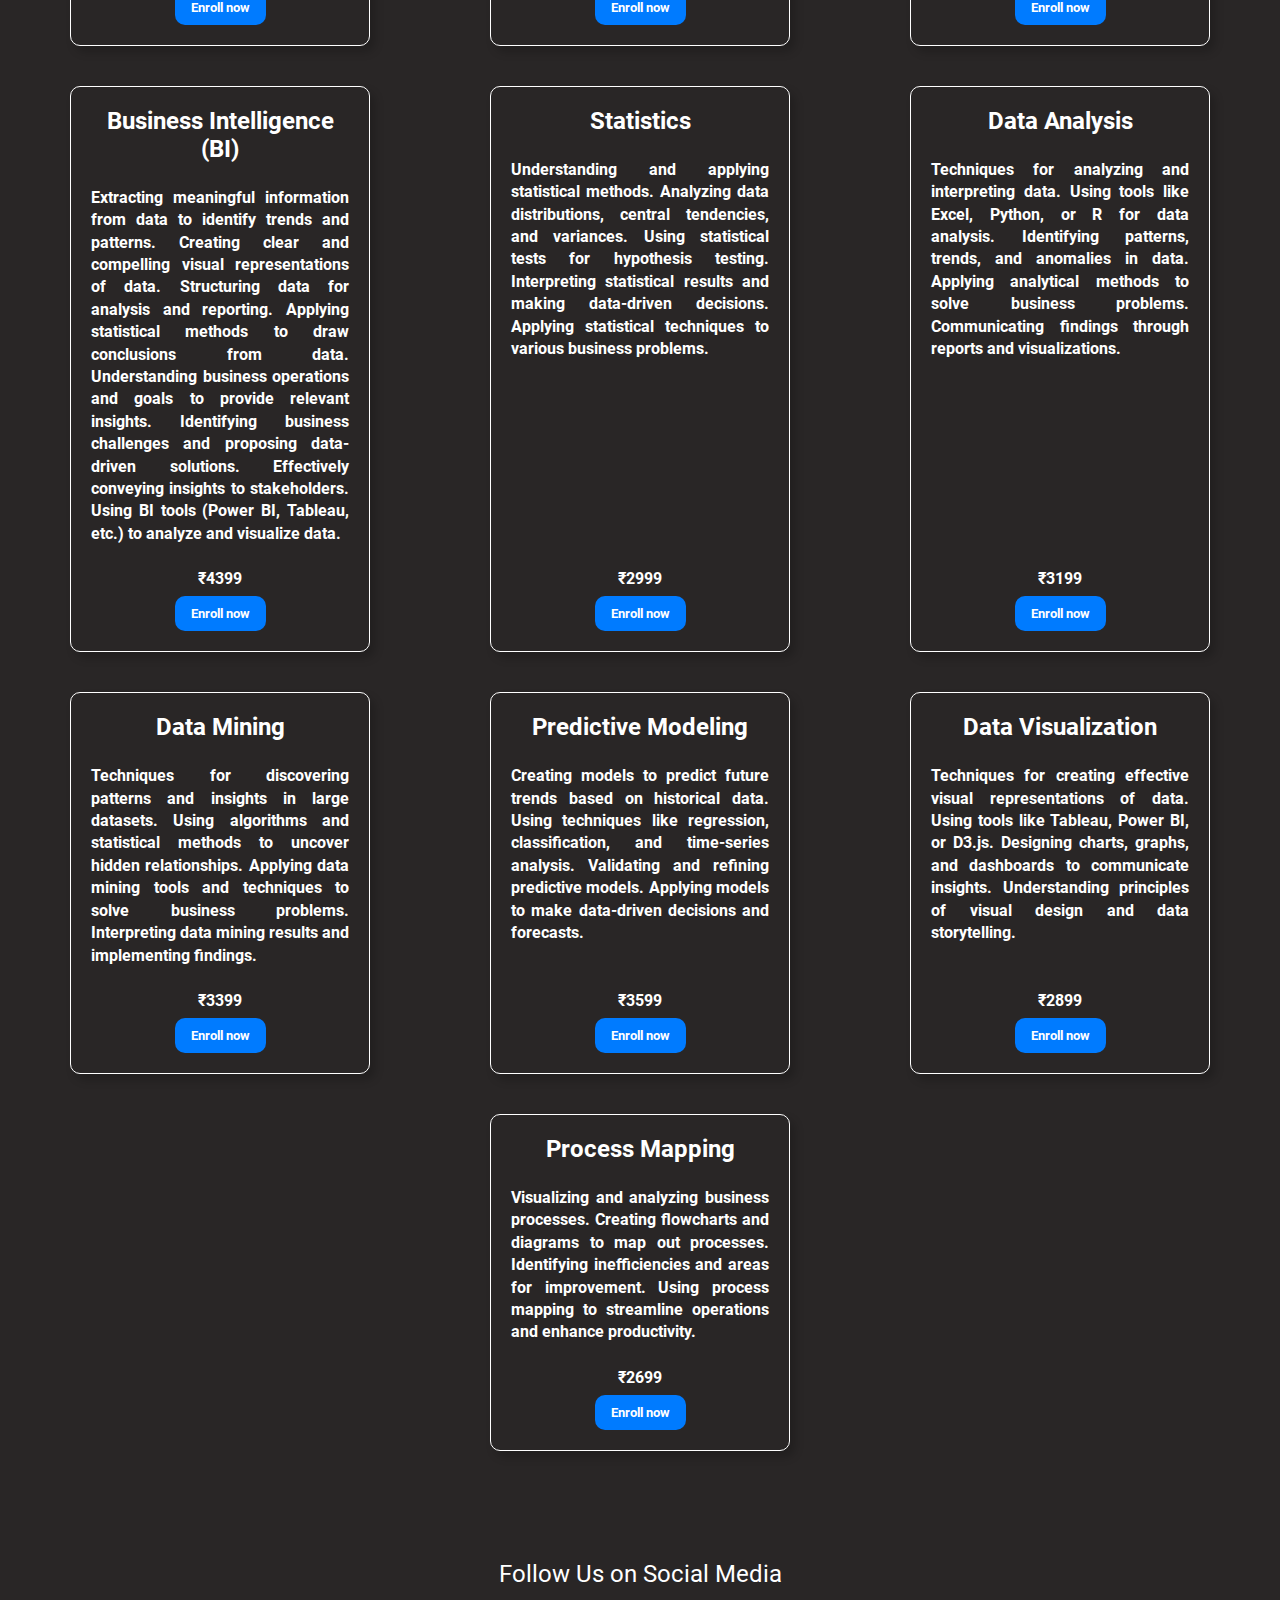
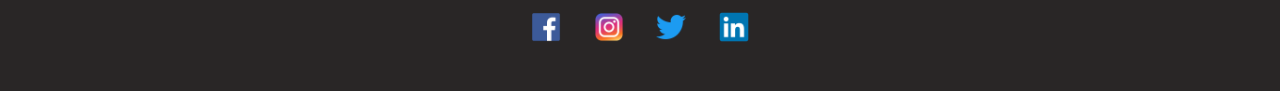
==== commit 4febd325: "finished finally.....🎉" ====
--- a/index.html
+++ b/index.html
@@ -4,9 +4,8 @@
     <meta charset="UTF-8" />
     <meta name="viewport" content="width=device-width, initial-scale=1.0" />
     <title>All Courses</title>
-    <link rel="stylesheet" href="./CSS/index.css" />
+    <link rel="stylesheet" href="/index.css" />
     <link rel="stylesheet" href="./CSS/responsivemobile.css" />
-    <link rel="stylesheet" href="./CSS/course-card.css" />
     <link rel="stylesheet" href="./CSS/footer-section.css" />
   </head>
   <body>
@@ -27,7 +26,7 @@
 
     <main>
       <!-- Welcome Sections Start-->
-      <div class="Welcome">
+      <div class="Welcome" id="Home">
         <div class="welcome-text">
           <h1>
             Take Student
@@ -46,65 +45,19 @@
 
       <!-- Achievements Section Start -->
       <div class="achievement-sections">
-        <h3 class="text-achieve">
+        <h3>
           Trusted by the world's best
           <span class="color-span">Companies Achievements</span>
         </h3>
-        <div class="achievement">
-          <div class="achievement-card">
-            <div class="achievement-text">
-              <span>100K+</span>
-              <p>Our Happy Students</p>
-            </div>
-            <div class="achieve-img">
-              <img src="./images/Achievement-Images/achive-1.png" />
-            </div>
-          </div>
-
-          <div class="achievement-card">
-            <div class="achievement-text">
-              <span>50K+</span>
-              <p>Enrolled Learners</p>
-            </div>
-            <div class="achieve-img">
-              <img
-                src="./images/Achievement-Images/achive-2.png"
-                alt=""
-                srcset=""
-              />
-            </div>
-          </div>
-
-          <div class="achievement-card">
-            <div class="achievement-text">
-              <span>80+</span>
-              <p>Expert Instructor</p>
-            </div>
-            <div class="achieve-img">
-              <img
-                src="./images/Achievement-Images/achive-3.png"
-                alt=""
-                srcset=""
-              />
-            </div>
-          </div>
-
-          <div class="achievement-card">
-            <div class="achievement-text">
-              <span>96.55</span>
-              <p>Satisfiction Rate</p>
-            </div>
-            <div class="achieve-img">
-              <img
-                src="./images/Achievement-Images/achive-4.png"
-                alt=""
-                srcset=""
-              />
-            </div>
-          </div>
-        </div>
+        <div class="achievement"></div>
       </div>
       <!-- Achievements Section End -->
+
+      <!-- Scrolling Top Icon Start -->
+      <div class="uparrow" id="uparrow">
+        <img src="./images/up-arrow.png" alt="Up Arrow" srcset="" />
+      </div>
+      <!-- Scrolling Top Icon End -->
 
       <div class="company-trust">
         <h3>
@@ -125,450 +78,76 @@
           <img src="./images/Company-Logo/7ericsson_logo.svg" />
         </div>
       </div>
+      <!-- Teachers Section Start -->
+      <div class="teachers-pr">
+        <h1>Our Expert Instructors</h1>
+        <div class="teachers-card-position"></div>
+      </div>
+      <!-- Teachers Section End -->
 
       <!-- Courses Start-->
+
       <div class="course-sections">
-        <div id="webdevelopment" class="webdevelopment Hero">
-          <h1>Web Development</h1>
-          <div class="courses">
-            <div class="course Angular">
-              <h4>Angular</h4>
-              <p>
-                Building complex, enterprise-scale web applications TypeScript
-                support, dependency injection, component-based architecture,
-                strong tooling Large-scale applications, progressive web apps
-                (PWAs)
-              </p>
+        <h1 id="webdevelopment">Web Development</h1>
+        <div class="webdevelopment"></div>
 
-              <div class="add-cart">
-                <img
-                  src="images/rating4.png"
-                  alt=""
-                  srcset=""
-                  height="100px"
-                  width="100px"
-                />
+        <h1 id="itcertificate">IT Certificate</h1>
+        <div class="itcertificate"></div>
 
-                <span class="price">$2000</span>
-                <button class="add-to-cart">Enroll Now</button>
-              </div>
-            </div>
+        <h1 id="leadership">Leadership</h1>
+        <div class="leadership"></div>
 
-            <div class="course React">
-              <h4>React.JS</h4>
-              <p>
-                Building user interfaces Key Component-based, declarative,
-                virtual DOM, large Single-page applications (SPAs), user-centric
-                interfaces
-              </p>
+        <h1 id="datascience">Data Science</h1>
+        <div class="datascience"></div>
 
-              <div class="add-cart">
-                <img
-                  src="images/rating4.png"
-                  alt=""
-                  srcset=""
-                  height="100px"
-                  width="100px"
-                />
+        <h1 id="communication">Communication</h1>
+        <div class="communication"></div>
 
-                <span class="price">$2000</span>
-                <button class="add-to-cart">Enroll Now</button>
-              </div>
-            </div>
+        <h1 id="businessanalytics">Business Analytics</h1>
+        <div class="businessanalytics"></div>
+      </div>
 
-            <div class="course NextJS">
-              <h4>NextJS</h4>
-              <p>
-                Building high-performance React applications. Server-side
-                rendering (SSR), static site generation (SSG), API routes, image
-                optimization. SEO-friendly applications, performance-critical
-                websites
-              </p>
-              <div class="add-cart">
-                <span class="price">$3000</span>
-                <button class="add-to-cart">Enroll Now</button>
-              </div>
-            </div>
+      <!-- Courses Start End-->
+    </main>
+    <footer>
+      <div class="front-images">
+        <div>
+          <div class="social">
+            <li class="text-social">Follow Us on Social Media</li>
 
-            <div class="course Django">
-              <h4>Django</h4>
-              <p>
-                Rapid development of complex web. Model-View-Template (MVT)
-                architecture, ORM, admin interface, security features Back-end
-                development, content management systems (CMS), APIs
-              </p>
-              <div class="add-cart">
-                <span class="price">$2500</span>
-                <button class="add-to-cart">Enroll Now</button>
-              </div>
-            </div>
-          </div>
-        </div>
-
-        <div id="itcertificate" class="itcertificate Hero">
-          <h1>IT Certificate</h1>
-          <div class="courses">
-            <div class="course AWS-Cloud">
-              <h4>AWS Certified Cloud Practitioner</h4>
-              <p>
-                Ideal for those new to cloud computing or looking to gain a
-                broad overview of AWS. Can open doors to various cloud-related
-                roles. Covers AWS core services, security, compliance, pricing,
-                support, and troubleshooting.
-              </p>
-
-              <div class="add-cart">
-                <span class="price">$2999</span>
-                <button class="add-to-cart">Enroll Now</button>
-              </div>
-            </div>
-
-            <div class="course CompTIA-Security+">
-              <h4>CompTIA Security+</h4>
-              <p>
-                Covers a broad range of security topics. Widely accepted by
-                employers in the IT security field. Emphasizes practical skills
-                and problem-solving.
-              </p>
-              <div class="add-cart">
-                <span class="price">$1999</span>
-                <button class="add-to-cart">Enroll Now</button>
-              </div>
-            </div>
-
-            <div class="course Amazon-AWS">
-              <h4>Amazon AWS</h4>
-              <p>
-                Users only pay for the resources they consume. Easily adjust
-                resources based on demand. Global Services available worldwide.
-                Security: Robust security measures in place. Covers almost every
-                IT need.
-              </p>
-
-              <div class="add-cart">
-                <span class="price">$2599</span>
-                <button class="add-to-cart">Enroll Now</button>
-              </div>
-            </div>
-
-            <div class="course Information-Security">
-              <h4>Information Security</h4>
-              <p>
-                Ensuring only authorized individuals can access information.
-                Maintaining the accuracy and completeness of information.
-                Ensuring information and systems are accessible when needed.
-              </p>
-              <div class="add-cart">
-                <span class="price">$5199</span>
-                <button class="add-to-cart">Enroll Now</button>
-              </div>
-            </div>
-          </div>
-        </div>
-
-        <div id="leadership" class="leadership Hero">
-          <h1>Leadership</h1>
-          <div class="courses">
-            <div class="course Leadership">
-              <h4>Leadership</h4>
-              <p>
-                Envisioning a desired future and inspiring others to work
-                towards it. Effectively conveying ideas and inspiring trust.
-                Inspiring and empowering others to reach their potential. Making
-                informed choices under pressure. Fostering collaboration and
-                unity.
-              </p>
-
-              <div class="add-cart">
-                <span class="price">$1999</span>
-                <button class="add-to-cart">Enroll Now</button>
-              </div>
-            </div>
-
-            <div class="course Manager-Training">
-              <h4>Manager Training</h4>
-              <p>
-                Developing vision, motivation, and team building. Coaching,
-                mentoring, performance management, and conflict resolution.
-                Planning, organizing, delegating, and time management. Analyzing
-                business trends, setting goals, and making informed decisions.
-                Ultimately, manager training aims to improve team performance,
-                employee satisfaction, and organizational success.
-              </p>
-
-              <div class="add-cart">
-                <span class="price">$2799</span>
-                <button class="add-to-cart">Enroll Now</button>
-              </div>
-            </div>
-            <div class="course Conflict-Management">
-              <h4>Conflict-Management</h4>
-              <p>
-                Clear and open dialogue to understand the issue. Paying
-                attention to others' perspectives. Identifying solutions that
-                address the core issue. Finding common ground and reaching an
-                agreement. Understanding and sharing the feelings of others.
-              </p>
-
-              <div class="add-cart">
-                <span class="price">$1399</span>
-                <button class="add-to-cart">Enroll Now</button>
-              </div>
-            </div>
-            <div class="course Relationship-Building">
-              <h4>Relationship-Building</h4>
-              <p>
-                Effective listening, clear expression, and empathy. Building
-                credibility and reliability. Understanding and sharing the
-                feelings of others. Working together towards common goals.
-                Expanding your professional and personal connections.
-              </p>
-
-              <div class="add-cart">
-                <span class="price">$1899</span>
-                <button class="add-to-cart">Enroll Now</button>
-              </div>
-            </div>
-          </div>
-        </div>
-
-        <div id="datascience" class="datascience Hero">
-          <h1>Data Science</h1>
-          <div class="courses">
-            <div class="course Deep-Learning">
-              <h4>Deep-Learning</h4>
-              <p>
-                Multiple layers of interconnected nodes process information. Can
-                identify intricate patterns in large datasets. Image
-                recognition, natural language processing, speech recognition,
-                and more. Requires vast amounts of data for training. Demands
-                high-performance hardware.
-              </p>
-
-              <div class="add-cart">
-                <span class="price">$4999</span>
-                <button class="add-to-cart">Enroll Now</button>
-              </div>
-            </div>
-            <div class="course Data-Science">
-              <h4>Data-Science</h4>
-              <p>
-                Gathering relevant data from various sources. Preparing data for
-                analysis by handling missing values, outliers, and
-                inconsistencies. Discovering patterns and relationships within
-                the data. Building statistical or machine learning models to
-                predict outcomes. Creating visual representations of data to
-                communicate insights.
-              </p>
-
-              <div class="add-cart">
-                <span class="price">$3899</span>
-                <button class="add-to-cart">Enroll Now</button>
-              </div>
-            </div>
-            <div class="course Machine-Learning">
-              <h4>Machine Learning</h4>
-              <p>
-                Identifying objects in images. Understanding and generating
-                human language. Suggesting products or content based on user
-                preferences. Identifying suspicious activities in financial
-                transactions.
-              </p>
-
-              <div class="add-cart">
-                <span class="price">$5899</span>
-                <button class="add-to-cart">Enroll Now</button>
-              </div>
-            </div>
-            <div class="course Lang-Chain">
-              <h4>Lang-Chain</h4>
-              <p>
-                Offers building blocks for creating LLM applications. Connects
-                LLMs with various data sources. Enables LLMs to interact with
-                their environment. Streamlines the process of building
-                LLM-powered applications.
-              </p>
-
-              <div class="add-cart">
-                <span class="price">$3599</span>
-                <button class="add-to-cart">Enroll Now</button>
-              </div>
-            </div>
-          </div>
-        </div>
-
-        <div id="communication" class="communication Hero">
-          <h1>Communication</h1>
-          <div class="courses">
-            <div class="course Communication">
-              <h4>Communication</h4>
-              <p>
-                Effective speaking, clear articulation, and active listening.
-                Understanding and using body language, facial expressions, and
-                tone of voice. Writing clearly, concisely, and effectively.
-                Building rapport, empathy, and understanding. Paying full
-                attention to the speaker, understanding their perspective.
-              </p>
-
-              <div class="add-cart">
-                <span class="price">$3099</span>
-                <button class="add-to-cart">Enroll Now</button>
-              </div>
-            </div>
-            <div class="course Public-Speaking">
-              <h4>Public Speaking</h4>
-              <p>
-                Projecting self-assurance and credibility. Organizing content
-                logically and clearly. Effective use of voice, pace, and
-                articulation. Using gestures, posture, and eye contact to
-                enhance message. Connecting with listeners and adapting to their
-                needs. Managing nervousness and maintaining composure.
-              </p>
-
-              <div class="add-cart">
-                <span class="price">$4799</span>
-                <button class="add-to-cart">Enroll Now</button>
-              </div>
-            </div>
-            <div class="course Fiction-Writing">
-              <h4>Fiction Writing</h4>
-              <p>
-                Creating believable settings and atmospheres. Creating complex
-                and relatable characters. Developing engaging storylines with
-                conflict and resolution. Writing natural and authentic
-                conversations. Using vivid language to create imagery and
-                sensory experiences. Controlling the flow of the story and
-                building suspense. Revealing information through action and
-                dialogue rather than exposition.
-              </p>
-
-              <div class="add-cart">
-                <span class="price">$2299</span>
-                <button class="add-to-cart">Enroll Now</button>
-              </div>
-            </div>
-            <div class="course Business-Writing">
-              <h4>Business Writing</h4>
-              <p>
-                Expressing ideas clearly and avoiding ambiguity. Getting to the
-                point without unnecessary words. Adhering to grammar,
-                punctuation, and spelling rules. Maintaining a formal and
-                appropriate tone. Structuring content logically and effectively.
-              </p>
-
-              <div class="add-cart">
-                <span class="price">$4799</span>
-                <button class="add-to-cart">Enroll Now</button>
-              </div>
-            </div>
-          </div>
-        </div>
-
-        <div id="businessanalytics" class="businessanalytics Hero">
-          <h1>Business Analytics</h1>
-          <div class="courses">
-            <div class="course Microsoft-Power-BI">
-              <h4>Microsoft Power BI</h4>
-              <p>
-                Connects to various data sources (Excel, databases, cloud
-                services). Transforms data into a suitable format for analysis.
-                Creates interactive charts, graphs, and dashboards. Shares
-                insights with others through reports and dashboards. AI
-                integration: Leverages AI capabilities for advanced analytics.
-              </p>
-
-              <div class="add-cart">
-                <span class="price">$2799</span>
-                <button class="add-to-cart">Enroll Now</button>
-              </div>
-            </div>
-            <div class="course Data-Modeling">
-              <h4>Data Modeling</h4>
-              <p>
-                Identifying the information needed to support business
-                processes. Creating visual representations of data entities and
-                their relationships. Organizing data to reduce redundancy and
-                improve data integrity. Selecting appropriate database
-                structures (relational, NoSQL) and implementing data models.
-                Understanding data relationships and dependencies. Identifying
-                and resolving data modeling challenges.
-              </p>
-
-              <div class="add-cart">
-                <span class="price">$3499</span>
-                <button class="add-to-cart">Enroll Now</button>
-              </div>
-            </div>
-            <div class="course Business-Analysis">
-              <h4>Business Analysis</h4>
-              <p>
-                Eliciting and documenting stakeholder needs. Mapping out
-                business processes to identify areas for improvement.
-                Understanding data to inform decision-making. Identifying root
-                causes of issues and proposing solutions. Effectively conveying
-                complex information to both technical and non-technical
-                audiences. Building relationships and managing expectations.
-                Implementing changes smoothly and minimizing disruptions.
-              </p>
-
-              <div class="add-cart">
-                <span class="price">$1699</span>
-                <button class="add-to-cart">Enroll Now</button>
-              </div>
-            </div>
-            <div class="course Business-Intelligence">
-              <h4>Business Intelligence (BI)</h4>
-              <p>
-                Extracting meaningful information from data to identify trends
-                and patterns. Creating clear and compelling visual
-                representations of data. Structuring data for analysis and
-                reporting. Applying statistical methods to draw conclusions from
-                data. Understanding business operations and goals to provide
-                relevant insights. Identifying business challenges and proposing
-                data-driven solutions. Effectively conveying insights to
-                stakeholders. Using BI tools (Power BI, Tableau, etc.) to
-                analyze and visualize data.
-              </p>
-
-              <div class="add-cart">
-                <span class="price">$4399</span>
-                <button class="add-to-cart">
-                  <a href="Carts.html"></a>Enroll Now
-                </button>
-              </div>
-            </div>
+            <ul class="social-icons">
+              <li>
+                <a href=""
+                  ><img
+                    src="./images/Footer-Images/Facebook.png"
+                    alt="Facebook"
+                /></a>
+              </li>
+              <li>
+                <a href=""
+                  ><img
+                    src="./images/Footer-Images/instragram.png"
+                    alt="Instagram"
+                /></a>
+              </li>
+              <li>
+                <a href=""
+                  ><img src="./images/Footer-Images/Twitter.png" alt="Twitter"
+                /></a>
+              </li>
+              <li>
+                <a href=""
+                  ><img
+                    src="./images/Footer-Images/LinkedIn.png"
+                    alt="LinkedIn"
+                /></a>
+              </li>
+            </ul>
           </div>
         </div>
       </div>
-      <!-- Courses Start End-->
-    </main>
-    <!-- <footer>
-      <div class="front-images">
-        <div class="Logo">
-          <img src="images/kiran.png" alt="Kiran IT" />
-        </div>
-        <div>
-          <ul class="social">
-            <div class="text-social">
-              <li>Follow Us on Social Media</li>
-            </div>
-            <li>
-              <a href=""><img src="images/Facebook.png" alt="Facebook" /></a>
-            </li>
-            <li>
-              <a href=""><img src="images/instragram.png" alt="Instagram" /></a>
-            </li>
-            <li>
-              <a href=""><img src="images/Twitter.png" alt="Twitter" /></a>
-            </li>
-            <li>
-              <a href=""><img src="images/LinkedIn.png" alt="LinkedIn" /></a>
-            </li>
-          </ul>
-        </div>
-      </div>
-    </footer> -->
+    </footer>
 
-    <script src="../JS/index.js"></script>
+    <script src="../JS/index.js" type="module"></script>
   </body>
 </html>
--- a/index.css
+++ b/index.css
@@ -0,0 +1,200 @@
+@import url("./CSS/course-card.css");
+@import url("./CSS/responsivemobile.css");
+@import url("./CSS/achievementSection.css");
+@import url("./CSS/footer-section.css");
+
+@font-face {
+  font-family: "Roboto";
+  src: local("Roboto"), local("Roboto-Regular"),
+    url("../Fonts/Roboto-Regular.ttf") format("truetype");
+  font-weight: 400;
+  font-style: normal;
+}
+
+@font-face {
+  font-family: "Roboto";
+  src: local("Roboto Bold"), local("Roboto-Bold"),
+    url("../Fonts/Roboto-Bold.ttf") format("truetype");
+  font-weight: 700;
+  font-style: normal;
+}
+
+@font-face {
+  font-family: "Roboto";
+  src: local("Roboto Black"), local("Roboto-Black"),
+    url("../Fonts/Roboto-Black.ttf") format("truetype");
+  font-weight: 900;
+  font-style: normal;
+}
+
+:root {
+  --primary-color: gray;
+  --secondary-color: hsl(0, 0%, 100%);
+  --navbar-background-color: rgb(43, 166, 206);
+  --section-background-color: hsl(0, 0%, 100%);
+  --section-height: min-content;
+  --card-background-color: #292626;
+}
+
+* {
+  margin: 0;
+  padding: 0;
+  box-sizing: border-box;
+  scroll-behavior: smooth;
+}
+
+body {
+  min-height: 100vh;
+  background: var(--card-background-color);
+  font-family: "Roboto";
+}
+
+/* Menu List */
+
+main div h1 {
+  text-align: center;
+  padding-bottom: 10px;
+  padding: 20px 0px;
+}
+
+/*Welcome Section and Images Start*/
+
+.Welcome img {
+  height: 600px;
+  width: 600px;
+}
+
+.Welcome {
+  display: flex;
+  flex-wrap: wrap;
+  min-height: 95vh;
+  justify-content: center;
+  align-items: center;
+  font-family: "Roboto";
+  font-weight: 900;
+  box-shadow: 2px 3px 2px rgba(0, 0, 0, 0.2);
+}
+
+.Welcome p {
+  font-weight: 300;
+  font-size: 1rem;
+}
+
+.welcome-text {
+  display: flex;
+  flex-direction: column;
+  text-wrap: wrap;
+  width: 36rem;
+  color: #fff;
+  letter-spacing: 0.2rem;
+}
+
+.welcome-text h1 {
+  font-size: 4.5rem;
+  text-align: left;
+  width: 100%;
+  font-weight: bold;
+  letter-spacing: 0.2rem;
+}
+
+.color-span {
+  color: rgba(251, 9, 211, 0.764);
+}
+
+/*Welcome Section and Images End*/
+
+/* Up Arrow Key Section Css start */
+
+.uparrow {
+  position: fixed;
+  bottom: 10px;
+  right: 16px;
+  display: none;
+  cursor: pointer;
+  z-index: 1000;
+}
+
+.uparrow img {
+  width: 50px;
+  height: 50px;
+}
+
+/* Up Arrow Key Section Css End */
+
+/* Company Logo Section Start */
+.company-trust {
+  display: flex;
+  flex-direction: column;
+  gap: 2rem;
+  align-items: center;
+  justify-content: center;
+  height: 30vh;
+  padding: 40px 0px;
+  box-shadow: 2px 3px 2px rgba(0, 0, 0, 0.2);
+}
+
+.company-trust h3 {
+  font-family: "Roboto";
+  font-weight: 700;
+  letter-spacing: 0.1em;
+  text-align: center;
+  padding: 20px 0px;
+
+  color: var(--secondary-color);
+}
+
+.company-Logo {
+  display: flex;
+  flex-wrap: wrap;
+  justify-content: space-evenly;
+  width: 100%;
+}
+
+/* Company Logo Section End */
+
+/*Instructor Section Start*/
+.teachers-pr {
+  text-align: center;
+  color: var(--secondary-color);
+  min-height: 35vh;
+  box-shadow: 2px 3px 2px rgba(0, 0, 0, 0.2);
+}
+
+.teachers-card-position {
+  display: flex;
+  flex-wrap: wrap;
+  align-items: center;
+  justify-content: space-around;
+  gap: 20px;
+  padding-top: 20px;
+}
+
+.teacher-card {
+  display: flex;
+  flex-direction: column;
+  align-items: center;
+  width: 250px;
+  height: 250px;
+  border: 1px solid var(--secondary-color);
+  border-radius: 16px;
+  box-shadow: 5px 6px 10px rgba(0, 0, 0, 0.3);
+  color: var(--secondary-color);
+  overflow: hidden;
+  gap: 0.7rem;
+}
+
+.teacher-card:hover {
+  transform: scale(1.08);
+  transition: all 0.2s ease-out;
+}
+
+.teacher-card img {
+  width: 100%;
+  height: auto;
+  max-height: 160px;
+  object-fit: cover;
+  object-position: center;
+  border-radius: 8px;
+}
+
+/*Instructor Section End*/
--- a/CSS/responsivemobile.css
+++ b/CSS/responsivemobile.css
@@ -15,7 +15,7 @@
 .logo {
   color: var(--secondary-color);
   font-size: 1.5rem;
-  font-family: 'Roboto';
+  font-family: "Roboto";
   font-weight: 900;
 }
 
@@ -43,28 +43,12 @@
   text-decoration: none;
   padding: 0.5rem 1rem;
   font-size: 1.1rem;
-  font-family: 'Roboto';
+  font-family: "Roboto";
   font-weight: 400;
-
 }
 
 .ul-list li a:hover {
   color: var(--primary-color);
-}
-
-@media screen and (max-width: 1200px) {
-  .ul-list li a {
-    text-decoration: none;
-    padding: 1rem;
-    color: var(--secondary-color);
-    transition: all 0.3s ease;
-    font-weight: bold;
-    font-size: 1rem;
-  }
-
-  li a:hover {
-    color: var(--primary-color);
-  }
 }
 
 @media screen and (max-width: 1024px) {
@@ -86,12 +70,15 @@
     text-align: left;
     width: 100%;
     font-weight: bold;
-
   }
 
   .Welcome img {
-    height: 600px;
-    width: 600px;
+    height: 400px;
+    width: 400px;
+  }
+
+  .achievement {
+    gap: 1rem;
   }
 }
 
@@ -146,6 +133,14 @@
 
   .ul-list.active {
     display: flex;
+  }
+
+  .achievement {
+    display: flex;
+    cursor: pointer;
+    justify-content: center;
+    align-items: center;
+    padding: 0px 10px;
   }
 }
 
@@ -204,6 +199,14 @@
     height: 600px;
     width: 600px;
   }
+
+  .achievement {
+    display: flex;
+    cursor: pointer;
+    justify-content: center;
+    align-items: center;
+    padding: 40px 0px;
+  }
 }
 
 @media screen and (max-width: 768px) {
@@ -264,9 +267,25 @@
     width: 500px;
     height: 500px;
   }
-}
-
-@media screen and (max-width: 460px) {
+  .achievement-sections {
+    padding: 20px 0px;
+  }
+
+  .achievement {
+    gap: 1rem;
+  }
+
+  .achievement-card {
+    width: 45%;
+  }
+
+  .teachers-pr {
+    min-height: 45vh;
+    padding: 20px 0px;
+  }
+}
+
+@media screen and (max-width: 480px) {
   .hamburger-menu {
     display: block;
     font-size: 2rem;
@@ -322,62 +341,48 @@
   }
 
   /* Hero Section */
+
   .courses {
     grid-template-columns: 1fr;
   }
 
-  .front-images {
-    display: flex;
-    flex-direction: column;
-    padding: 10px 20px;
-    gap: 1rem;
-    align-items: center;
-    justify-items: center;
-  }
-
-  .social {
-    display: flex;
-  }
-
-  .social li a img {
-    display: flex;
-    width: 30px;
-    height: 30px;
-  }
-
-  .social li a :hover {
-    width: 35px;
-    height: 35px;
-  }
-
   .social li {
     list-style: none;
   }
 
   .welcome-text {
     padding: 0px 12px;
-
-  }
-
+  }
 
   .welcome-text h1 {
-    font-size: 2.8rem;
+    font-size: 2rem;
+  }
+  .welcome-text p {
+    font-size: small;
   }
 
   .Welcome img {
-    width: 400px;
+    width: 360px;
     height: auto;
+    padding: 10px;
+  }
+  .achievement-sections {
+    padding: 20px 0px;
   }
 
   .achievement {
-    display: flex;
-    flex-direction: column;
-    justify-items: center;
-    align-items: center;
-  }
-
+    gap: 1rem;
+  }
+
+  .achievement-card {
+    width: 90%;
+  }
+  /* Company Section Start */
   .company-trust {
-    padding: 0px 8px;
+    min-height: 50vh;
+    display: flex;
+    flex-direction: column;
+    justify-content: center;
   }
 
   .company-Logo {
@@ -386,128 +391,36 @@
     flex-wrap: wrap;
     justify-content: space-evenly;
     width: 100%;
-
-  }
-
-
-
-}
-
-@media screen and (max-width: 320px) {
-  .hamburger-menu {
-    display: block;
-    font-size: 1.5rem;
-    font-weight: bold;
-  }
-
-  .logo {
-    font-size: 1.4rem;
-    font-weight: bold;
-  }
-
-  body.no-scroll {
-    overflow: hidden;
-  }
-
-  /* Navbar on mobile devices */
-  .ul-list {
-    display: none;
-    flex-direction: column;
-    position: fixed;
-    top: 0;
-    left: 0;
-    width: 100%;
-    height: 100%;
-    background-color: var(--navbar-background-color);
+  }
+  /* Company Section End */
+
+  /* Teachers Section Start   */
+  .teachers-pr {
     text-align: center;
-    justify-content: center;
-    gap: 3rem;
-    z-index: 1000;
-    overflow-y: auto;
-  }
-
-  .ul-list li a {
-    color: aliceblue;
-  }
-
-  .ul-list li a:hover {
-    background: none;
-  }
-
-  li {
-    font-size: 1.5rem;
-  }
-
-  .ul-list li a {
-    padding: 0.2rem;
-    width: 100%;
-    font-size: 1.4rem;
-  }
-
-  .ul-list.active {
-    display: flex;
-  }
-
-  /* Hero Section */
-  .courses {
-    grid-template-columns: 1fr;
-  }
+    min-height: 100vh;
+  }
+  .teachers-pr h1 {
+    color: var(--secondary-color);
+    padding: 30px 10px;
+  }
+  /* Teachers Section End   */
+
+  /* Footer Section Start */
 
   .front-images {
     display: flex;
     flex-direction: column;
     padding: 10px 20px;
-    gap: 1rem;
     align-items: center;
-    justify-items: center;
+    justify-content: center;
+    padding: 20px 0px;
+    min-height: 30vh;
   }
 
   .social {
     display: flex;
-  }
-
-  .social li a img {
-    display: flex;
-    width: 30px;
-    height: 30px;
-  }
-
-  .social li a :hover {
-    width: 35px;
-    height: 35px;
-  }
-
-  .social li {
-    list-style: none;
-  }
-
-  .Welcome {
-    grid-template-columns: 1fr;
-
-  }
-
-  .welcome-text {
-    padding: 0px 12px;
-
-  }
-
-  .welcome-text h1 {
-    font-size: 2.8rem;
-  }
-
-  .Welcome img {
-    width: 300px;
-    height: auto;
-  }
-
-
-  .achievement-card {
-    display: flex;
-    flex-direction: row-reverse;
-    padding: 10px 15px;
-  }
-
-
-
-
-}+    gap: 1srem;
+  }
+
+  /* Footer Section End */
+}
--- a/CSS/footer-section.css
+++ b/CSS/footer-section.css
@@ -1,41 +1,37 @@
 .front-images {
-    display: flex;
-    align-items: center;
-    justify-content: space-between;
-    background: var(--navbar-background-color);
-    height: fit-content;
+  display: flex;
+  width: 100%;
+  height: 20vh;
+  justify-content: center;
+  align-items: center;
 }
-
 .social {
-    display: flex;
-    align-items: center;
-    gap: 1rem;
+  display: flex;
+  flex-direction: column;
+  gap: 1.5rem;
 }
-
-.Logo {
-    padding: 2rem;
-}
-
-.Logo img:hover {
-    transition: all 0.2s ease-in-out;
-    transform: scale(1.1);
+.social-icons {
+  display: flex;
+  justify-content: space-evenly;
 }
 
 .text-social {
-    color: var(--secondary-color);
+  color: var(--secondary-color);
+  text-align: center;
+  font-size: 1.5rem;
 }
 
 .social li a img {
-    display: flex;
-    width: 30px;
-    height: 30px;
+  display: flex;
+  width: 30px;
+  height: 30px;
 }
 
 .social li a img:hover {
-    transition: all 0.2s ease-in-out;
-    transform: scale(1.3);
+  transition: all 0.2s ease-in-out;
+  transform: scale(1.3);
 }
 
 .social li {
-    list-style: none;
-}+  list-style: none;
+}
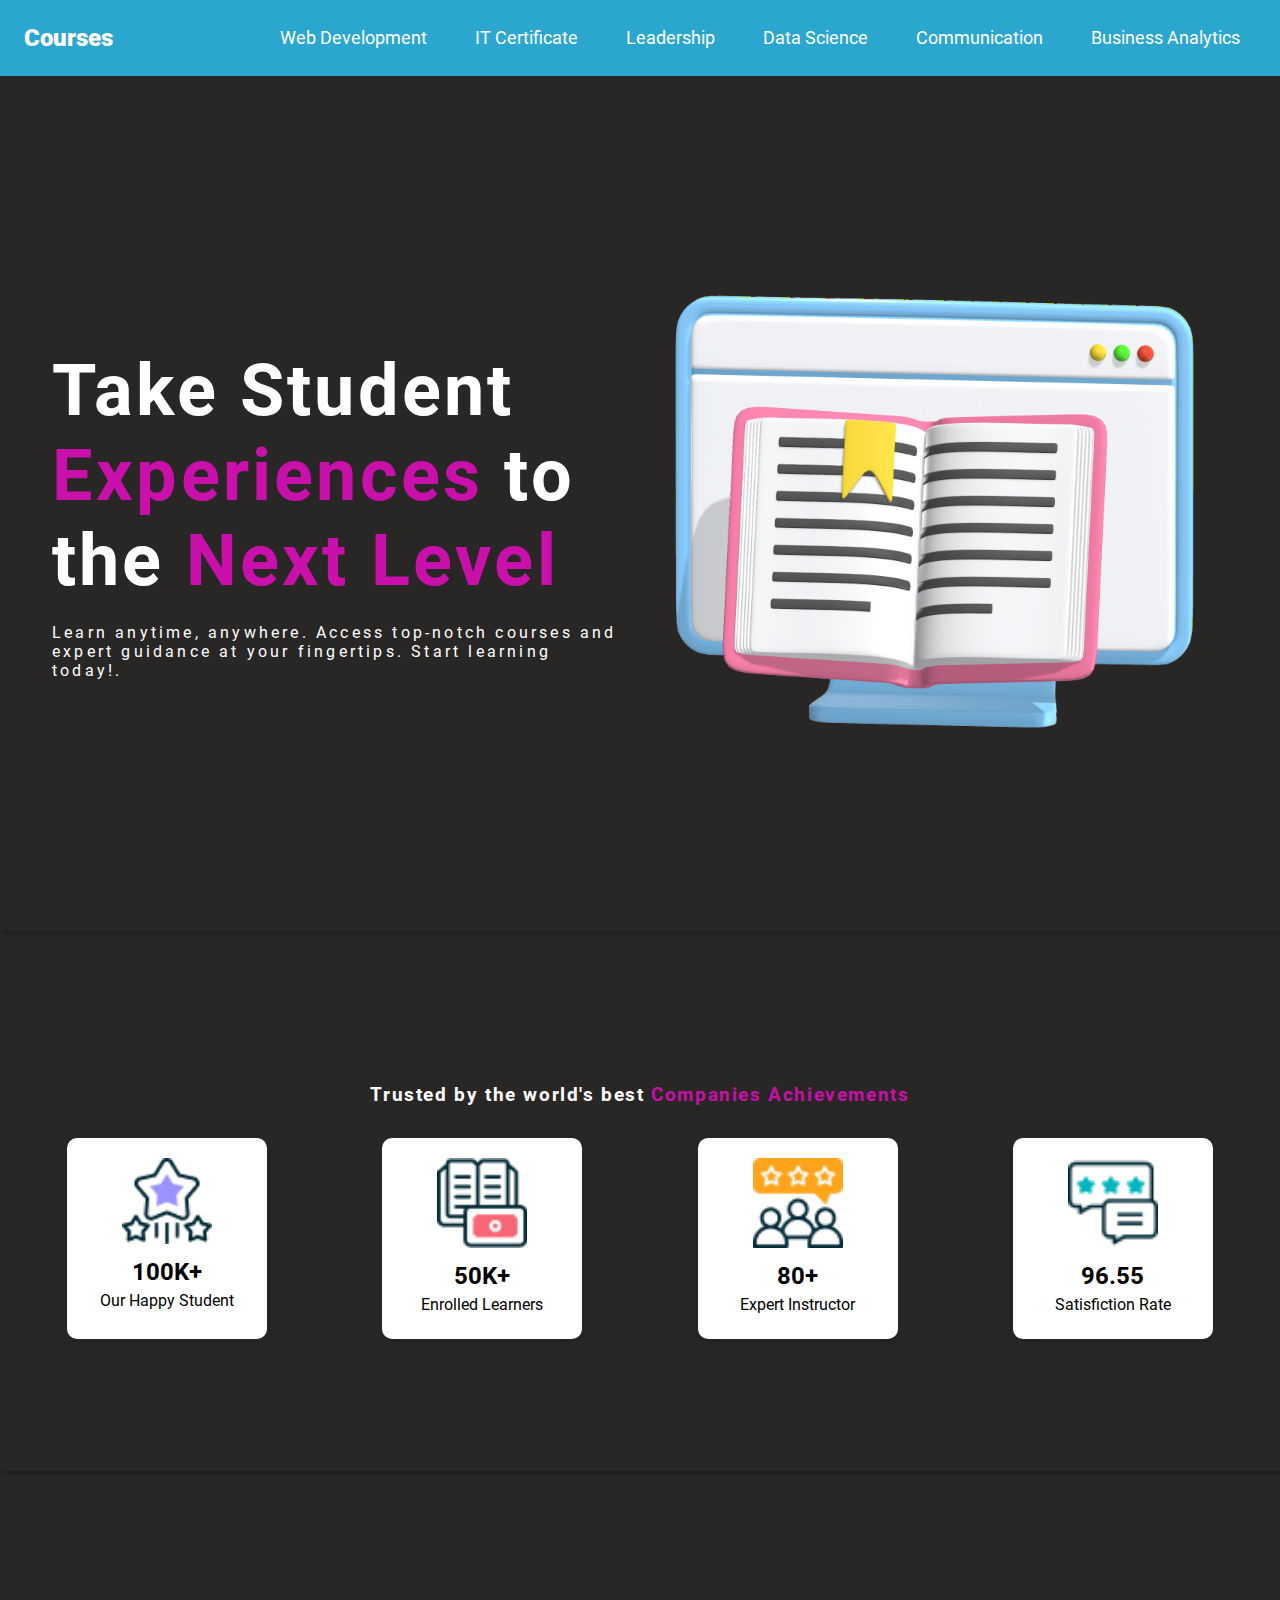
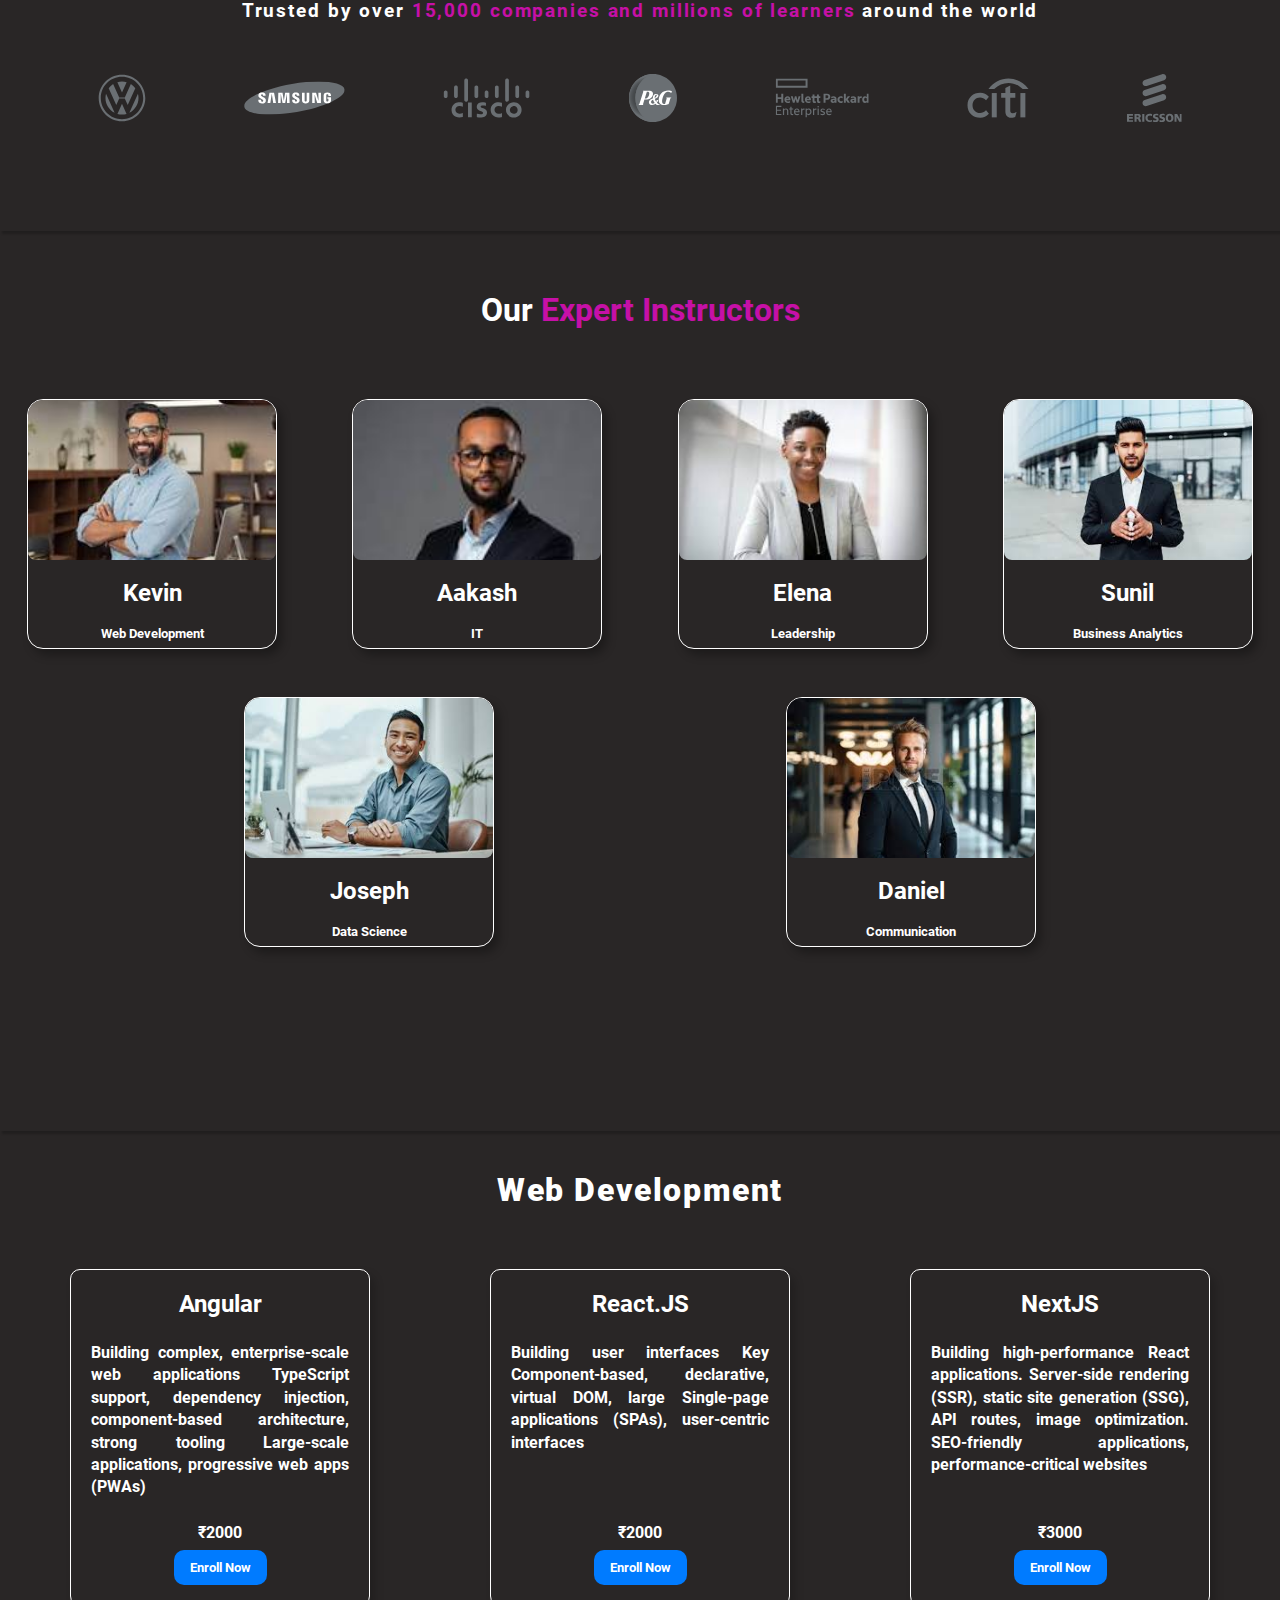
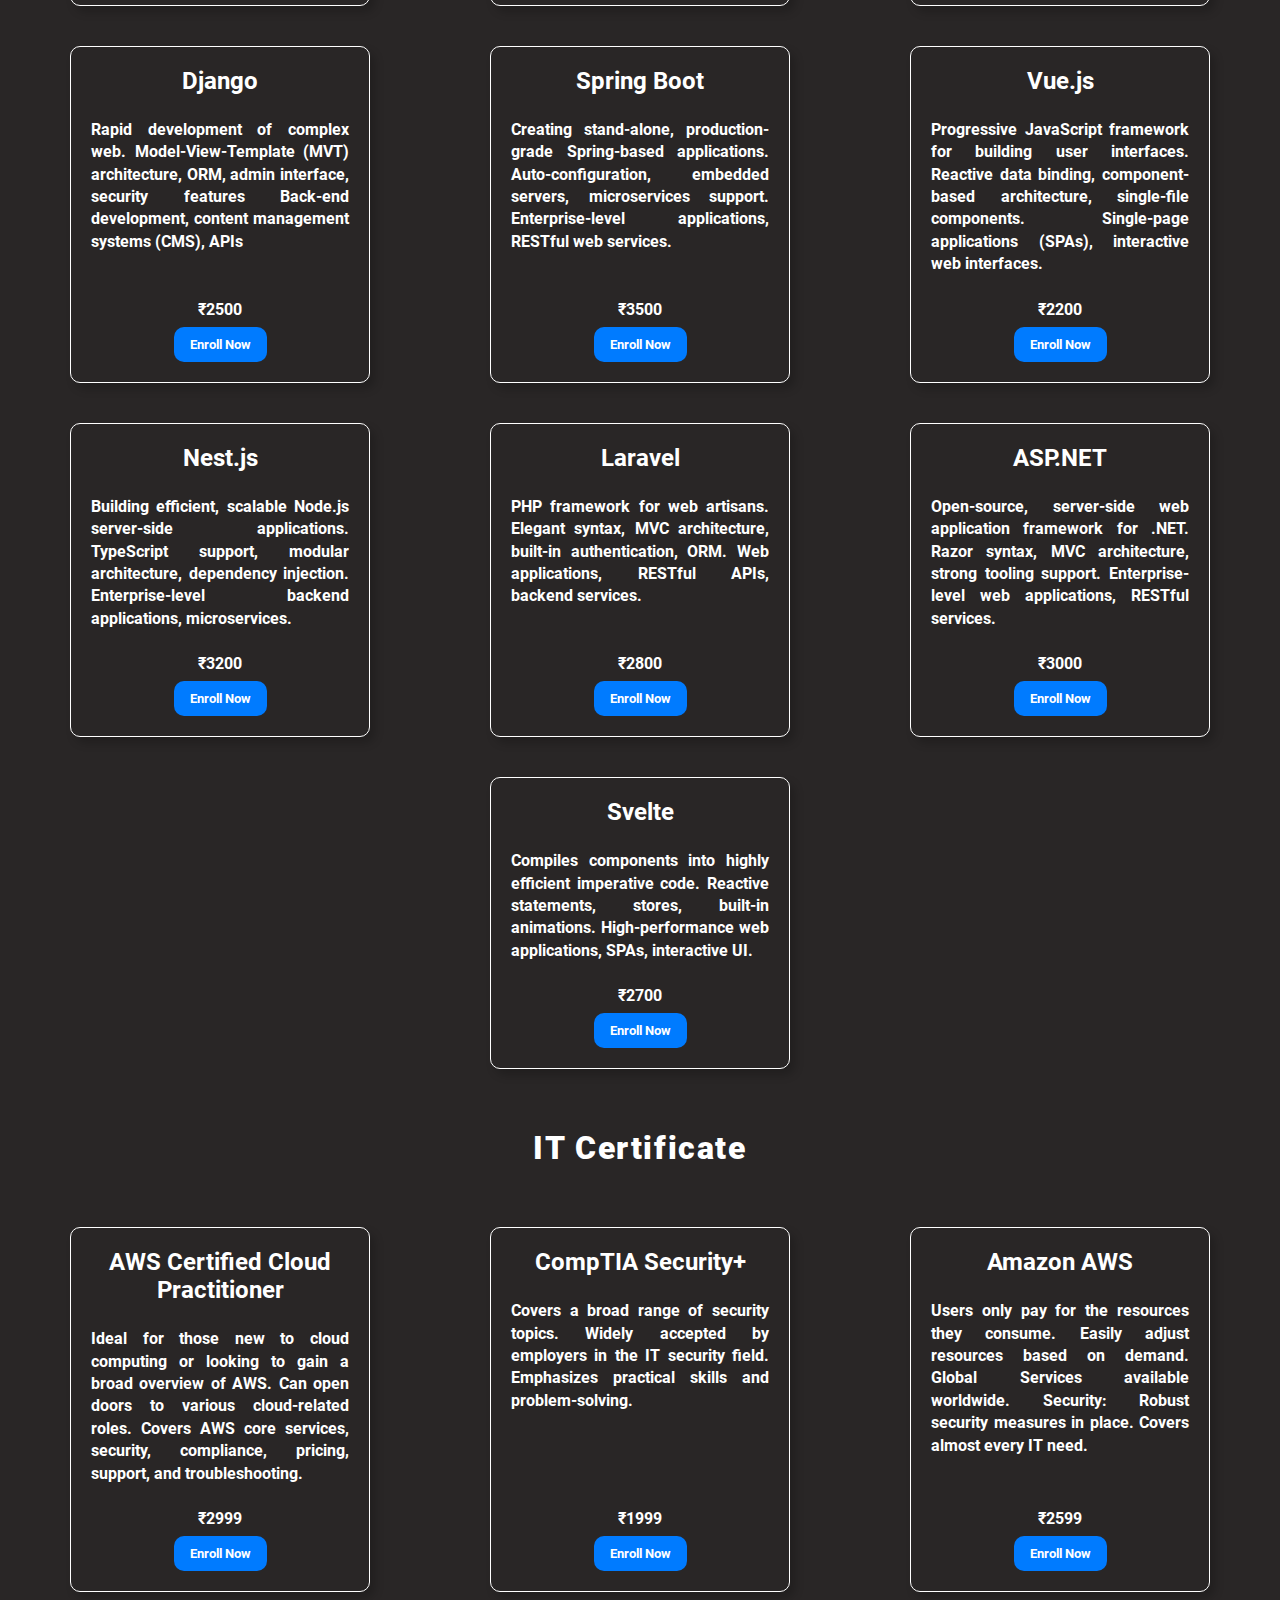
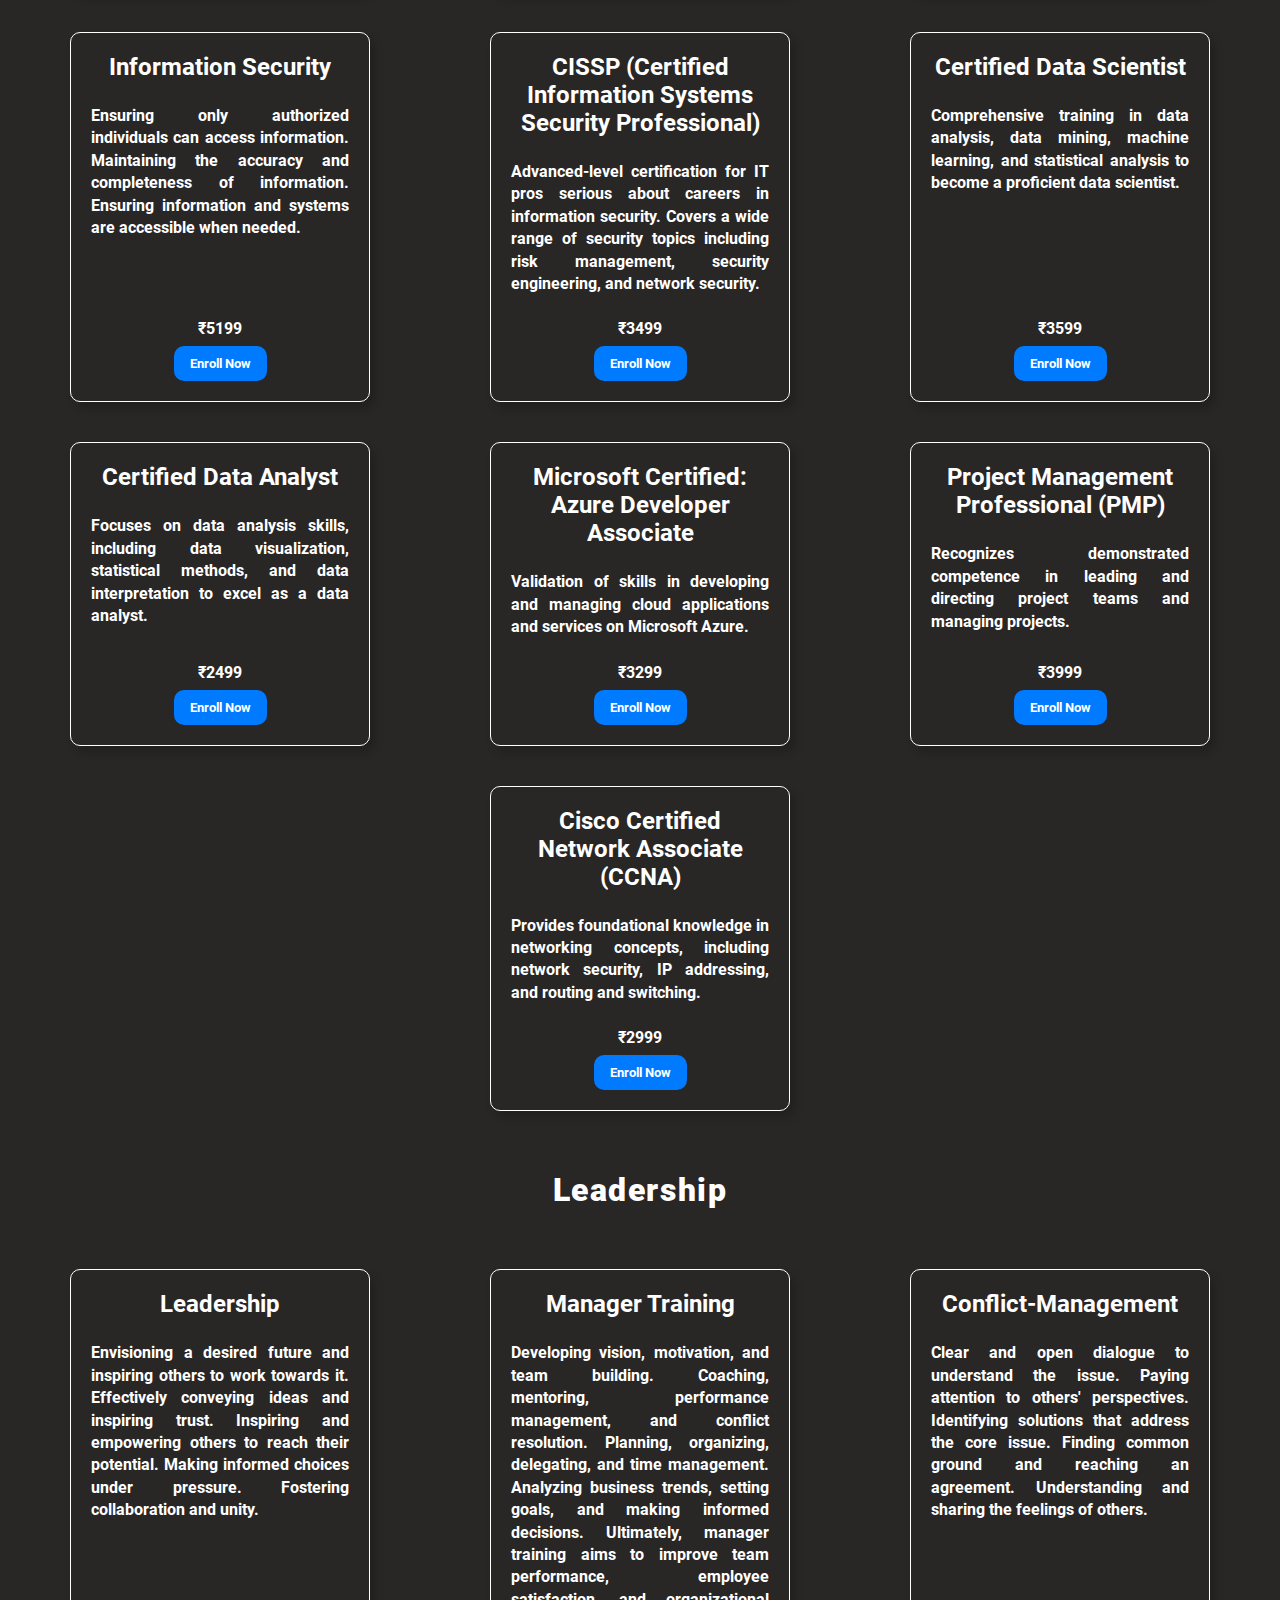
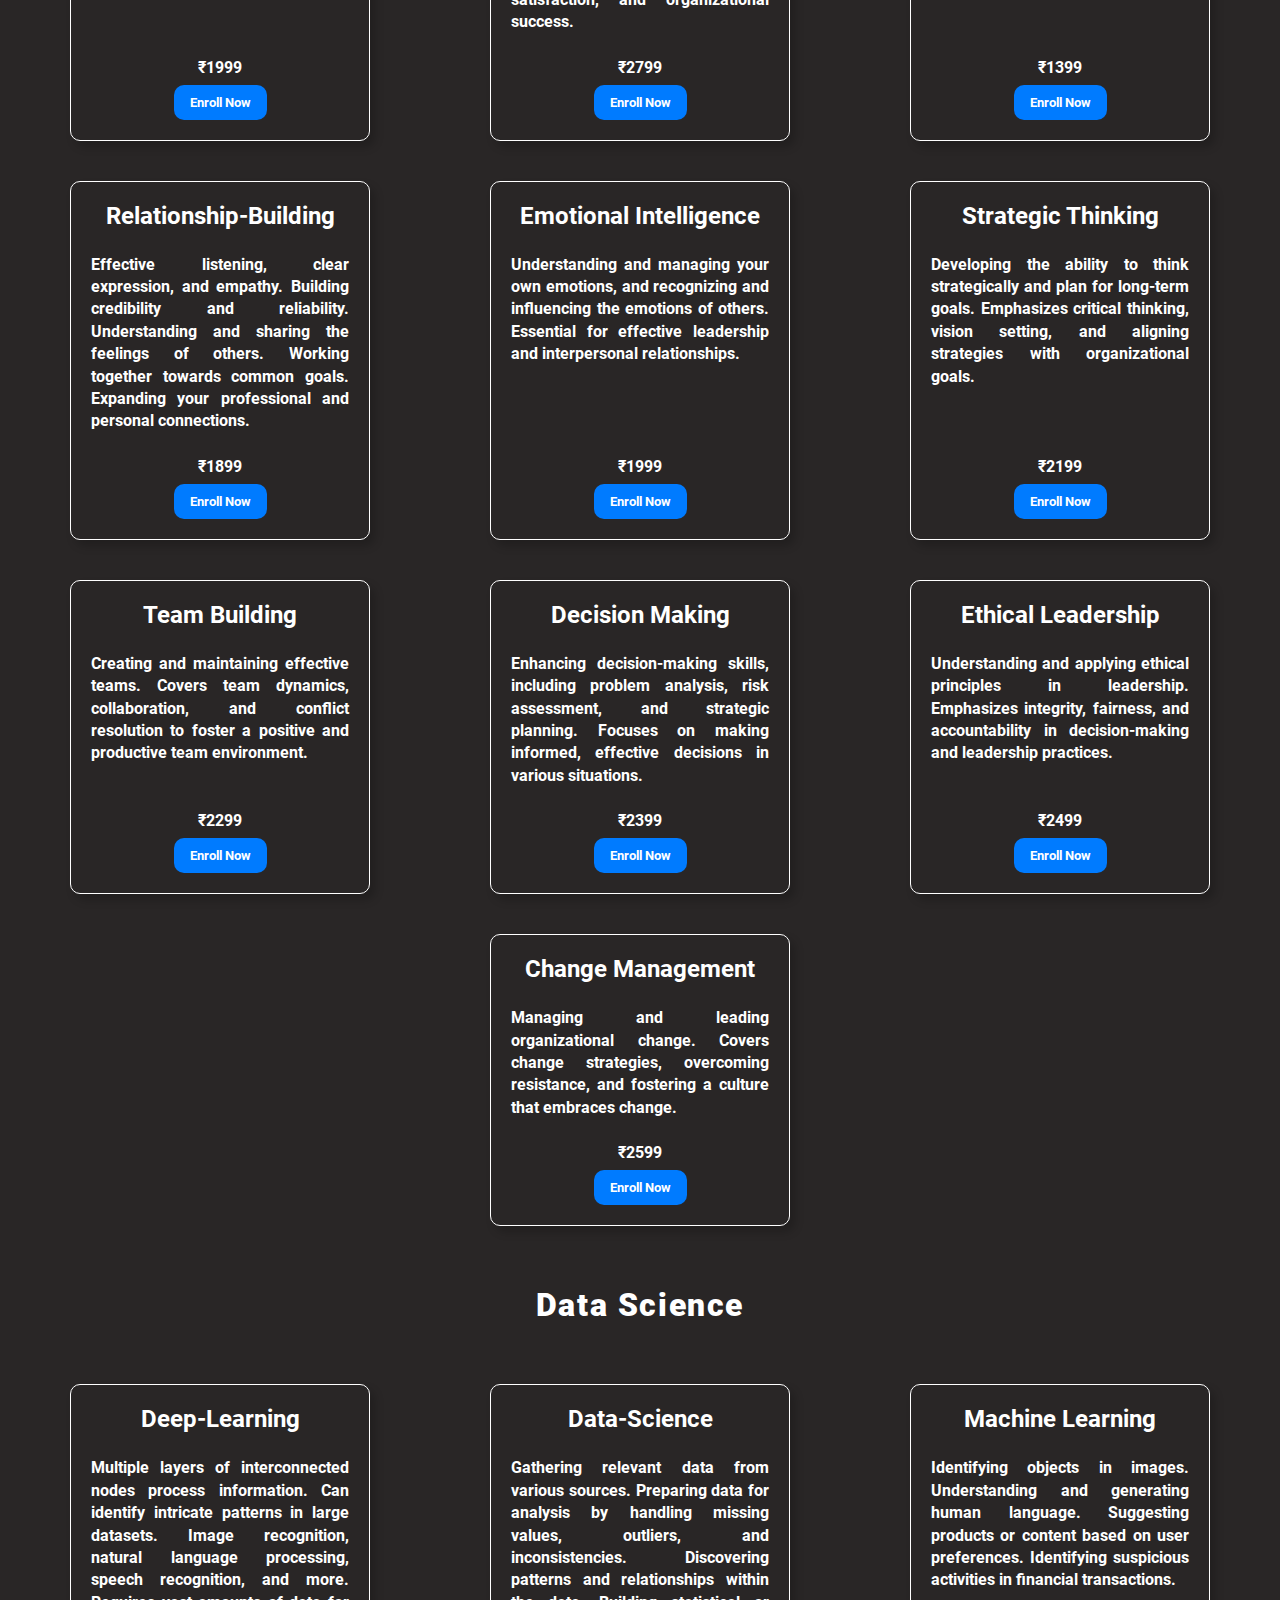
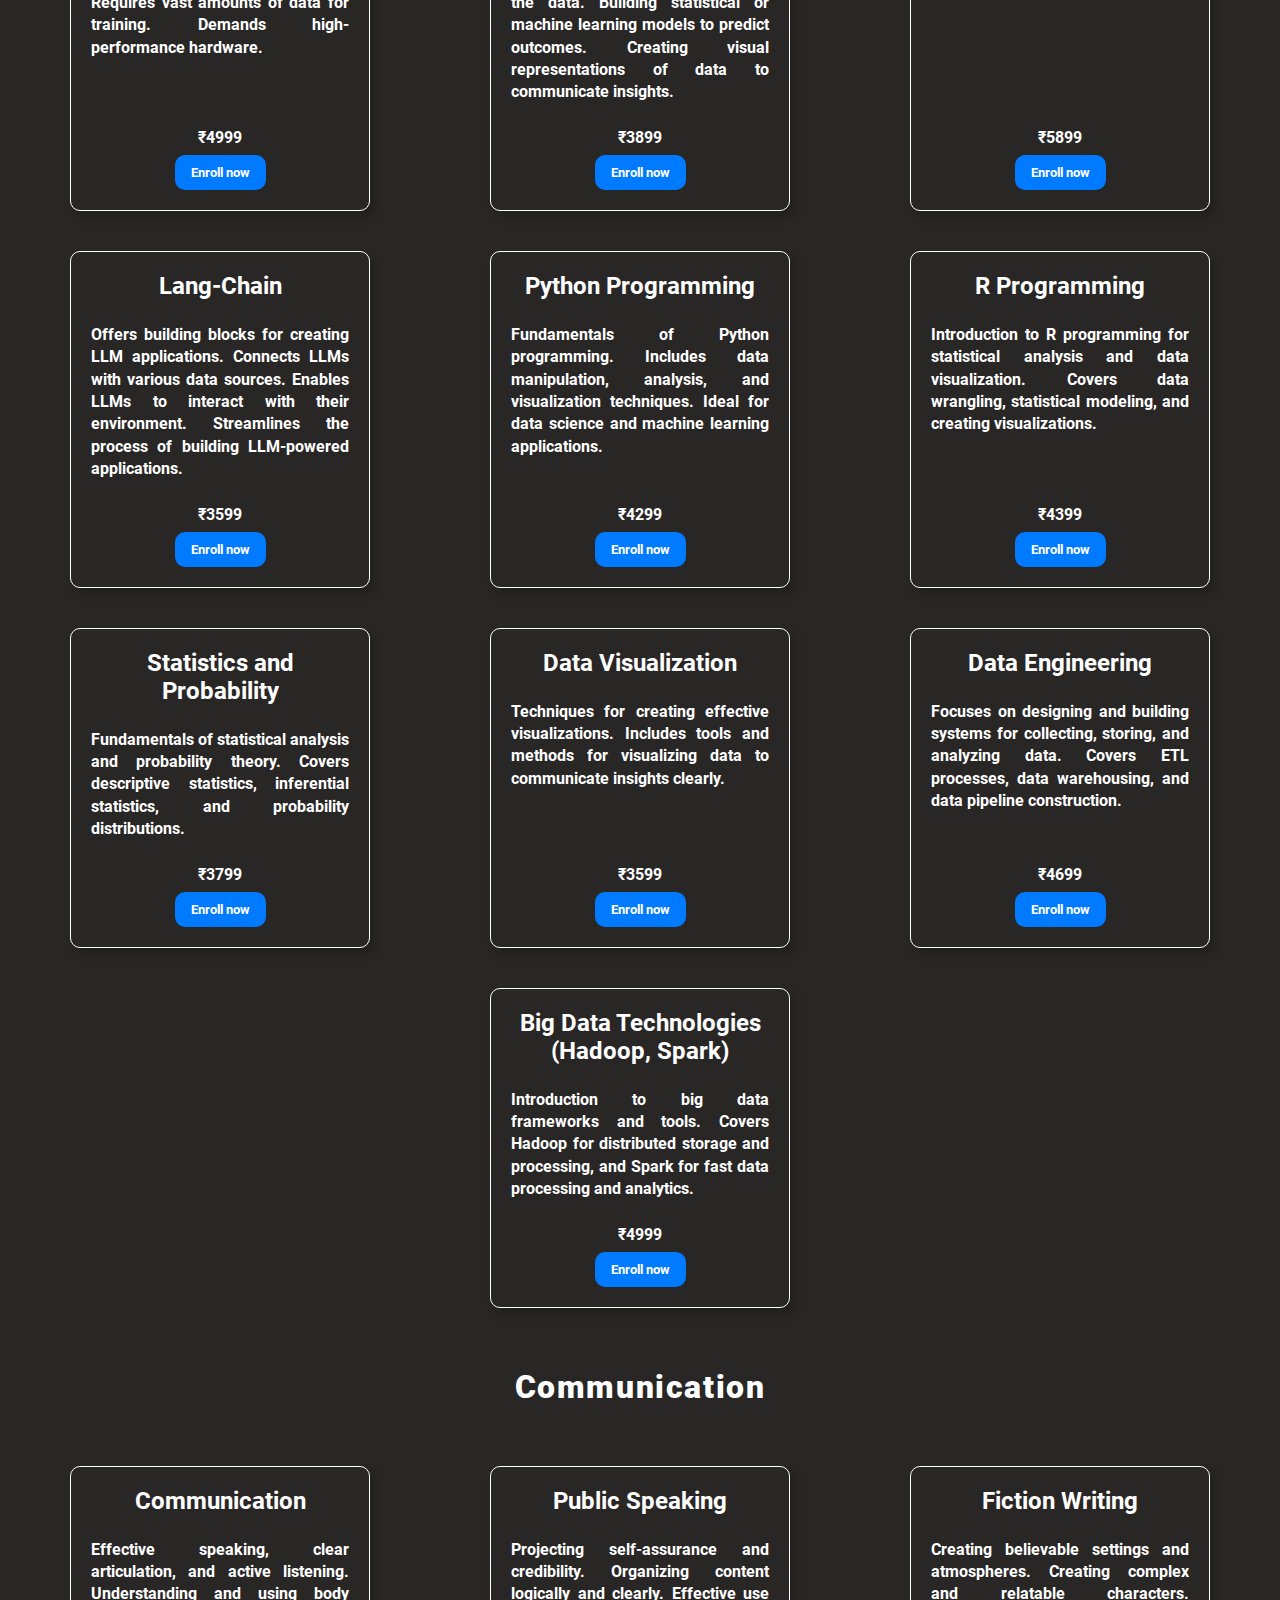
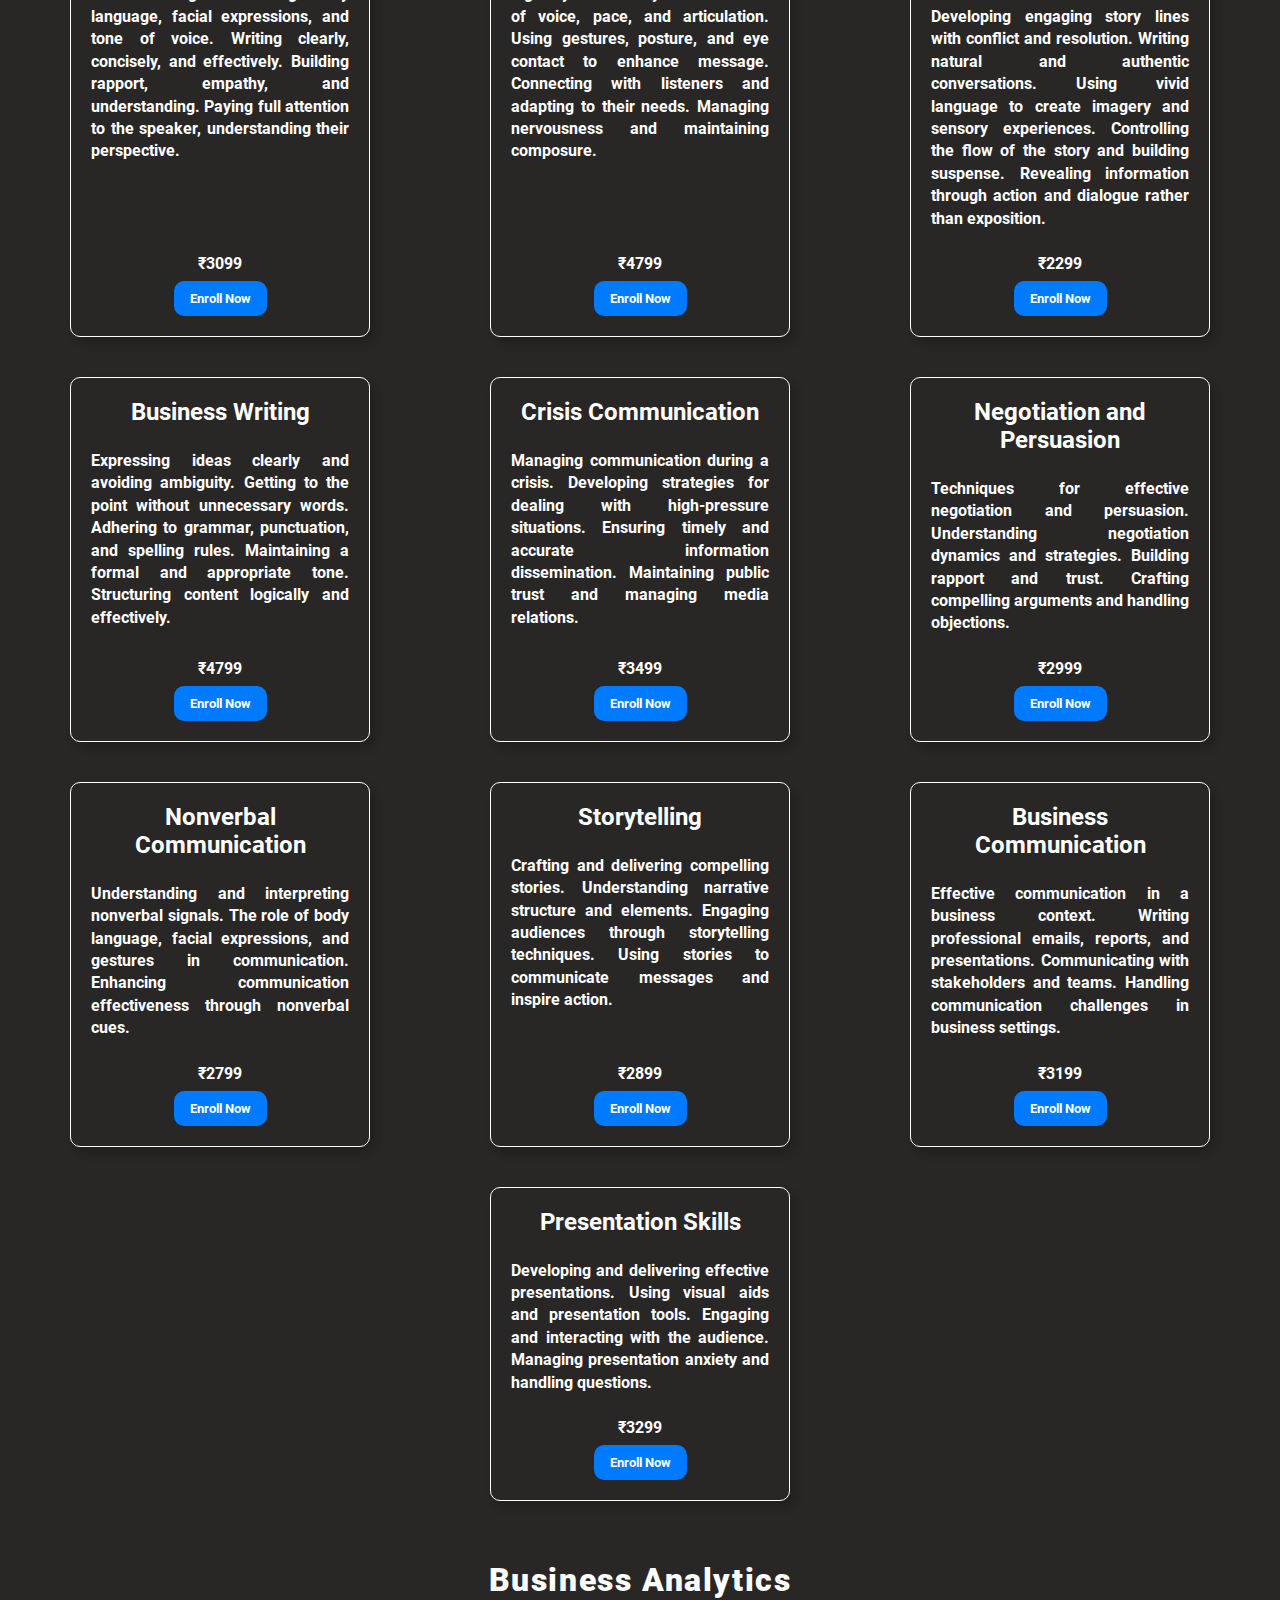
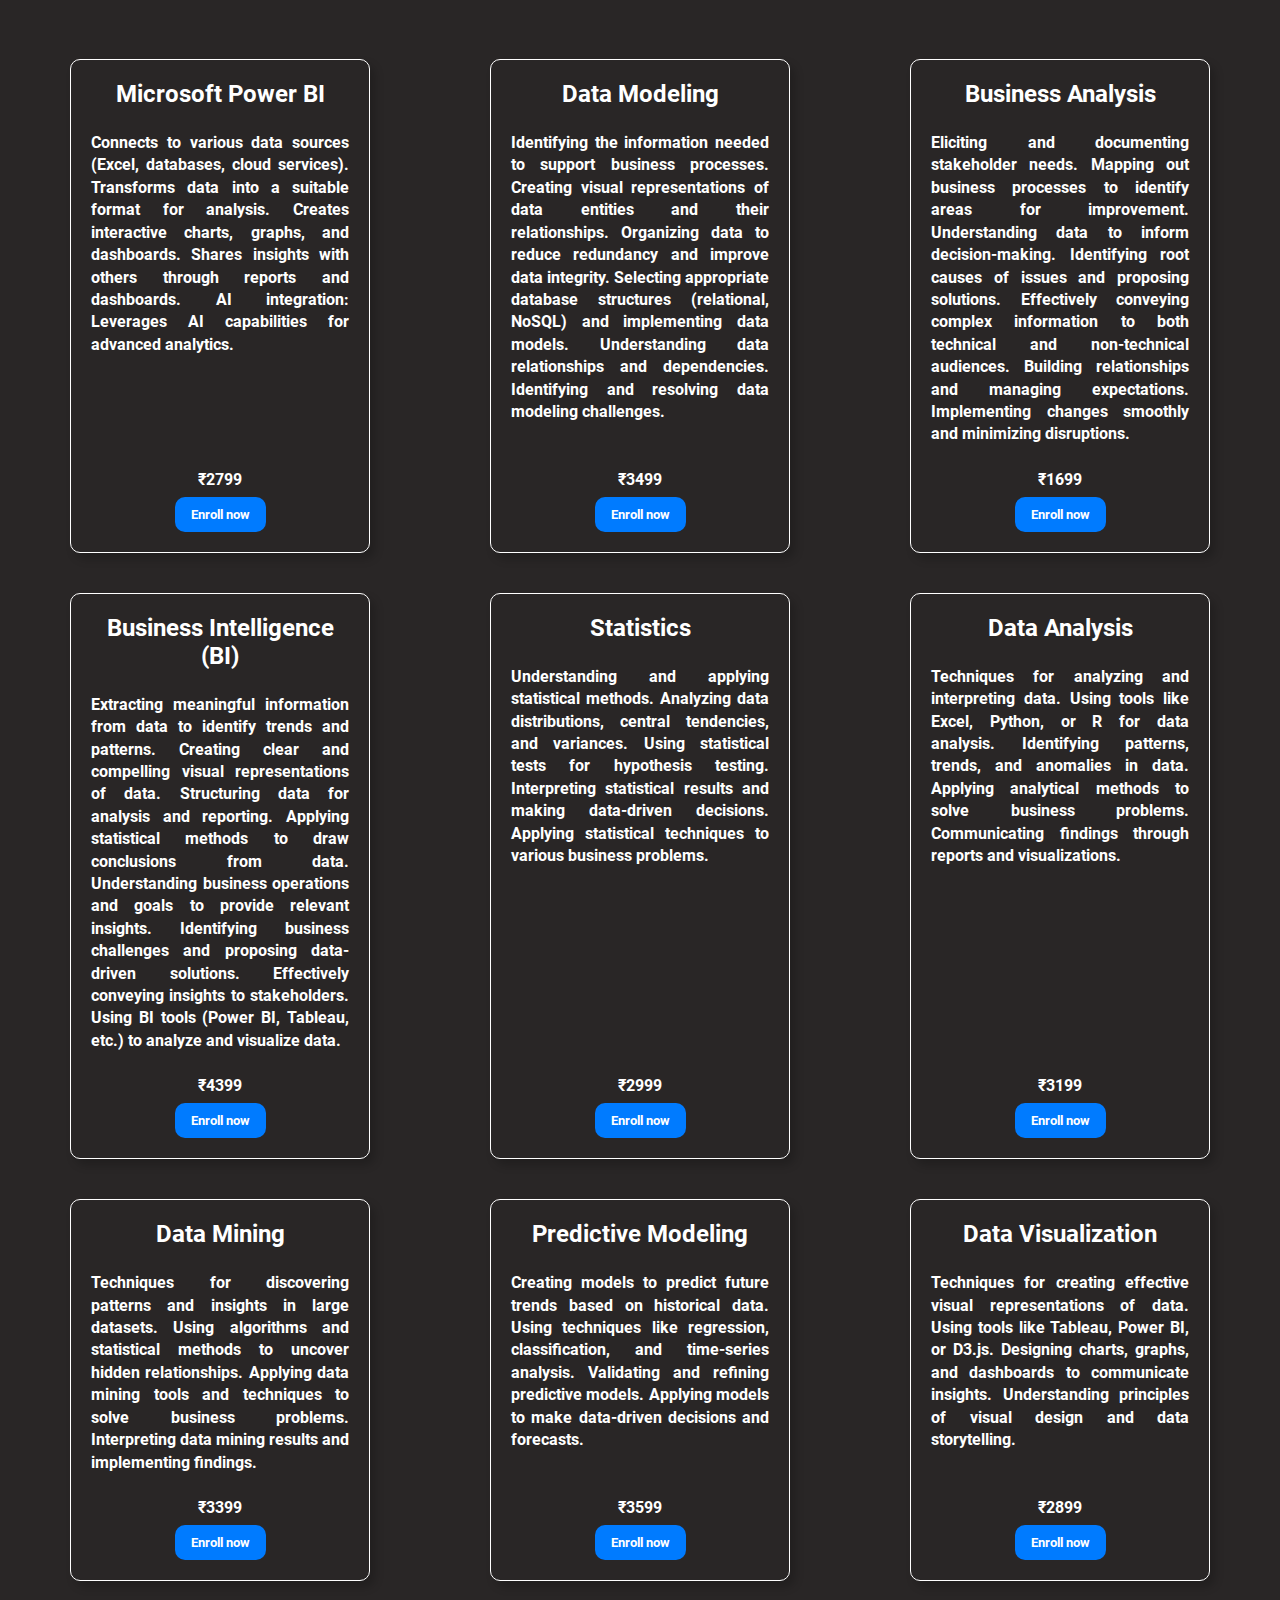
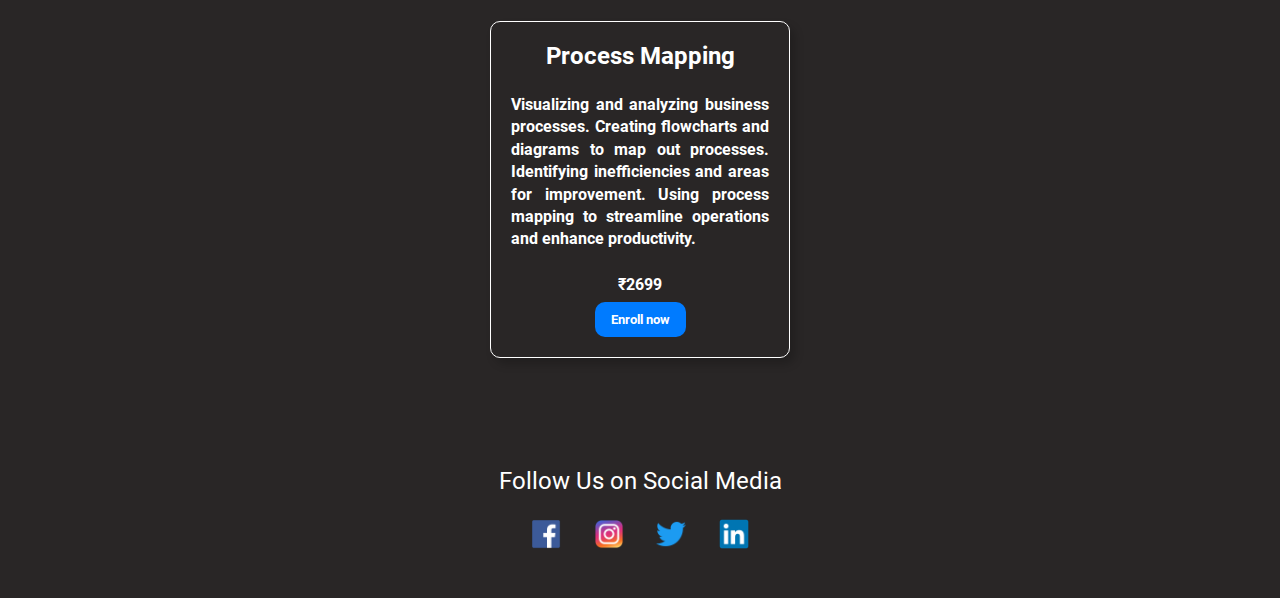
==== commit 7236bd98: "Some  Screen size responsive problem fixed" ====
--- a/index.html
+++ b/index.html
@@ -80,7 +80,7 @@
       </div>
       <!-- Teachers Section Start -->
       <div class="teachers-pr">
-        <h1>Our Expert Instructors</h1>
+        <h1>Our <span class="color-span">Expert Instructors</span></h1>
         <div class="teachers-card-position"></div>
       </div>
       <!-- Teachers Section End -->
@@ -117,26 +117,26 @@
 
             <ul class="social-icons">
               <li>
-                <a href=""
+                <a href="#Kiran_Facebook"
                   ><img
                     src="./images/Footer-Images/Facebook.png"
                     alt="Facebook"
                 /></a>
               </li>
               <li>
-                <a href=""
+                <a href="#Kiran_Instagram"
                   ><img
                     src="./images/Footer-Images/instragram.png"
                     alt="Instagram"
                 /></a>
               </li>
               <li>
-                <a href=""
+                <a href="#Kiran_Twitter"
                   ><img src="./images/Footer-Images/Twitter.png" alt="Twitter"
                 /></a>
               </li>
               <li>
-                <a href=""
+                <a href="#Kiran_LinkedIn"
                   ><img
                     src="./images/Footer-Images/LinkedIn.png"
                     alt="LinkedIn"
--- a/index.css
+++ b/index.css
@@ -49,6 +49,24 @@
   font-family: "Roboto";
 }
 
+::-webkit-scrollbar {
+  width: 2px;
+  height: 2px;
+}
+
+::-webkit-scrollbar-track {
+  background: #373a3e;
+}
+
+::-webkit-scrollbar-thumb {
+  background-color: #485652;
+  border-radius: 20px;
+}
+
+::-webkit-scrollbar-thumb:hover {
+  background-color: #d6f089;
+}
+
 /* Menu List */
 
 main div h1 {
@@ -156,17 +174,17 @@
 .teachers-pr {
   text-align: center;
   color: var(--secondary-color);
-  min-height: 35vh;
   box-shadow: 2px 3px 2px rgba(0, 0, 0, 0.2);
+  padding: 50px 0px;
 }
 
 .teachers-card-position {
   display: flex;
   flex-wrap: wrap;
   align-items: center;
-  justify-content: space-around;
-  gap: 20px;
-  padding-top: 20px;
+  justify-content: space-evenly;
+  padding-top: 30px;
+  height: 100%;
 }
 
 .teacher-card {
@@ -180,7 +198,7 @@
   box-shadow: 5px 6px 10px rgba(0, 0, 0, 0.3);
   color: var(--secondary-color);
   overflow: hidden;
-  gap: 0.7rem;
+  gap: 1.2rem;
 }
 
 .teacher-card:hover {
--- a/CSS/responsivemobile.css
+++ b/CSS/responsivemobile.css
@@ -51,6 +51,32 @@
   color: var(--primary-color);
 }
 
+@media screen and (max-width: 1440px) {
+  .achievement-sections {
+    min-height: 60vh;
+  }
+  .achievement-sections h3 {
+    margin-top: 20px;
+    margin-bottom: 0px;
+  }
+  .achievement {
+    gap: 3rem;
+  }
+  .company-trust {
+    min-height: 40vh;
+  }
+
+  .teachers-pr {
+    min-height: 100vh;
+    padding: 40px 0px;
+  }
+  .teachers-pr h1 {
+    margin-bottom: 20px;
+  }
+  .teachers-card-position {
+    gap: 3rem;
+  }
+}
 @media screen and (max-width: 1024px) {
   .ul-list li a {
     text-decoration: none;
@@ -76,9 +102,24 @@
     height: 400px;
     width: 400px;
   }
+  .achievement-sections {
+    min-height: 60vh;
+  }
 
   .achievement {
     gap: 1rem;
+  }
+
+  .teachers-pr {
+    min-height: 100vh;
+    padding: 40px 0px;
+  }
+  .teachers-pr h1 {
+    margin-bottom: 20px;
+  }
+  .teachers-card-position {
+    gap: 3rem;
+    padding: 20px 0px;
   }
 }
 
@@ -136,11 +177,12 @@
   }
 
   .achievement {
-    display: flex;
-    cursor: pointer;
-    justify-content: center;
-    align-items: center;
-    padding: 0px 10px;
+    gap: 2.5rem;
+    padding: 20px;
+  }
+
+  .teachers-card-position {
+    padding: 20px;
   }
 }
 
@@ -200,227 +242,248 @@
     width: 600px;
   }
 
-  .achievement {
-    display: flex;
-    cursor: pointer;
-    justify-content: center;
-    align-items: center;
-    padding: 40px 0px;
-  }
-}
-
-@media screen and (max-width: 768px) {
-  .hamburger-menu {
-    display: block;
-    font-size: 2.2rem;
-    font-weight: bold;
-    z-index: 1100;
-  }
-
-  .logo {
-    font-size: 2rem;
-    font-weight: bold;
-  }
-
-  body.no-scroll {
-    overflow: hidden;
-  }
-
-  .ul-list {
-    display: none;
-    flex-direction: column;
-    position: fixed;
-    /* Fixed positioning for full-height menu */
-    top: 0;
-    left: 0;
-    width: 100%;
-    height: 100%;
-    background-color: var(--navbar-background-color);
-    text-align: center;
-    justify-content: center;
-    gap: 3rem;
-    z-index: 1000;
-    margin: 0% auto;
-    overflow-y: auto;
-  }
-
-  .ul-list li a {
-    color: var(--secondary-color);
-    font-size: 2rem;
-  }
-
-  .ul-list li a:hover {
-    color: var(--primary-color);
-    background: none;
-  }
-
-  .ul-list li a {
-    padding: 0.5rem;
-    width: 100%;
-  }
-
-  .ul-list.active {
-    display: flex;
-  }
-
-  .welcome-img {
-    width: 500px;
-    height: 500px;
-  }
   .achievement-sections {
-    padding: 20px 0px;
-  }
-
-  .achievement {
-    gap: 1rem;
-  }
-
-  .achievement-card {
-    width: 45%;
-  }
-
-  .teachers-pr {
-    min-height: 45vh;
-    padding: 20px 0px;
-  }
-}
-
-@media screen and (max-width: 480px) {
-  .hamburger-menu {
-    display: block;
-    font-size: 2rem;
-    font-weight: bold;
-  }
-
-  .logo {
-    font-size: 1.4rem;
-    font-weight: bold;
-  }
-
-  body.no-scroll {
-    overflow: hidden;
-  }
-
-  /* Navbar on mobile devices */
-  .ul-list {
-    display: none;
-    flex-direction: column;
-    position: fixed;
-    top: 0;
-    left: 0;
-    width: 100%;
-    height: 100%;
-    background-color: var(--navbar-background-color);
-    text-align: center;
-    justify-content: center;
-    gap: 4rem;
-    z-index: 1000;
-    overflow-y: auto;
-  }
-
-  .ul-list li a {
-    color: aliceblue;
-  }
-
-  .ul-list li a:hover {
-    background: none;
-  }
-
-  li {
-    font-size: 2rem;
-  }
-
-  .ul-list li a {
-    padding: 0.2rem;
-    width: 100%;
-    font-size: 1.4rem;
-  }
-
-  .ul-list.active {
-    display: flex;
-  }
-
-  /* Hero Section */
-
-  .courses {
-    grid-template-columns: 1fr;
-  }
-
-  .social li {
-    list-style: none;
-  }
-
-  .welcome-text {
-    padding: 0px 12px;
-  }
-
-  .welcome-text h1 {
-    font-size: 2rem;
-  }
-  .welcome-text p {
-    font-size: small;
-  }
-
-  .Welcome img {
-    width: 360px;
-    height: auto;
-    padding: 10px;
-  }
-  .achievement-sections {
-    padding: 20px 0px;
-  }
-
-  .achievement {
-    gap: 1rem;
-  }
-
-  .achievement-card {
-    width: 90%;
-  }
-  /* Company Section Start */
-  .company-trust {
-    min-height: 50vh;
-    display: flex;
-    flex-direction: column;
-    justify-content: center;
-  }
-
-  .company-Logo {
-    display: flex;
-    gap: 1.2rem;
-    flex-wrap: wrap;
-    justify-content: space-evenly;
-    width: 100%;
-  }
-  /* Company Section End */
-
-  /* Teachers Section Start   */
-  .teachers-pr {
-    text-align: center;
-    min-height: 100vh;
-  }
-  .teachers-pr h1 {
-    color: var(--secondary-color);
-    padding: 30px 10px;
-  }
-  /* Teachers Section End   */
-
-  /* Footer Section Start */
-
-  .front-images {
-    display: flex;
-    flex-direction: column;
-    padding: 10px 20px;
-    align-items: center;
-    justify-content: center;
-    padding: 20px 0px;
-    min-height: 30vh;
-  }
-
-  .social {
-    display: flex;
-    gap: 1srem;
-  }
-
-  /* Footer Section End */
-}
+    min-height: 60vh;
+    padding: 30px 60px;
+  }
+
+  @media screen and (max-width: 768px) {
+    .hamburger-menu {
+      display: block;
+      font-size: 2.2rem;
+      font-weight: bold;
+      z-index: 1100;
+    }
+
+    .logo {
+      font-size: 2rem;
+      font-weight: bold;
+    }
+
+    body.no-scroll {
+      overflow: hidden;
+    }
+
+    .ul-list {
+      display: none;
+      flex-direction: column;
+      position: fixed;
+      /* Fixed positioning for full-height menu */
+      top: 0;
+      left: 0;
+      width: 100%;
+      height: 100%;
+      background-color: var(--navbar-background-color);
+      text-align: center;
+      justify-content: center;
+      gap: 3rem;
+      z-index: 1000;
+      margin: 0% auto;
+      overflow-y: auto;
+    }
+
+    .ul-list li a {
+      color: var(--secondary-color);
+      font-size: 2rem;
+    }
+
+    .ul-list li a:hover {
+      color: var(--primary-color);
+      background: none;
+    }
+
+    .ul-list li a {
+      padding: 0.5rem;
+      width: 100%;
+    }
+
+    .ul-list.active {
+      display: flex;
+    }
+
+    .welcome-img {
+      width: 500px;
+      height: 500px;
+    }
+    .achievement-sections {
+      padding: 40px 0px;
+    }
+
+    .achievement-sections h3 {
+      margin-top: 20px;
+      margin-bottom: 0px;
+    }
+    .achievement {
+      gap: 3rem;
+    }
+
+    .achievement-card {
+      width: 40%;
+    }
+
+    .teachers-pr {
+      min-height: 100vh;
+      padding: 40px 0px;
+    }
+    .teachers-pr h1 {
+      margin-bottom: 20px;
+    }
+    .teachers-card-position {
+      gap: 3rem;
+      padding: 20px 0px;
+    }
+  }
+
+  @media screen and (max-width: 480px) {
+    .hamburger-menu {
+      display: block;
+      font-size: 2rem;
+      font-weight: bold;
+    }
+
+    .logo {
+      font-size: 1.4rem;
+      font-weight: bold;
+    }
+
+    body.no-scroll {
+      overflow: hidden;
+    }
+
+    /* Navbar on mobile devices */
+    .ul-list {
+      display: none;
+      flex-direction: column;
+      position: fixed;
+      top: 0;
+      left: 0;
+      width: 100%;
+      height: 100%;
+      background-color: var(--navbar-background-color);
+      text-align: center;
+      justify-content: center;
+      gap: 4rem;
+      z-index: 1000;
+      overflow-y: auto;
+    }
+
+    .ul-list li a {
+      color: aliceblue;
+    }
+
+    .ul-list li a:hover {
+      background: none;
+    }
+
+    li {
+      font-size: 2rem;
+    }
+
+    .ul-list li a {
+      padding: 0.2rem;
+      width: 100%;
+      font-size: 1.4rem;
+    }
+
+    .ul-list.active {
+      display: flex;
+    }
+
+    /* Hero Section */
+
+    .courses {
+      grid-template-columns: 1fr;
+    }
+
+    .social li {
+      list-style: none;
+    }
+
+    .welcome-text {
+      padding: 0px 12px;
+    }
+
+    .welcome-text h1 {
+      font-size: 2rem;
+    }
+    .welcome-text p {
+      font-size: small;
+    }
+
+    .Welcome img {
+      width: 360px;
+      height: auto;
+      padding: 10px;
+    }
+    .achievement-sections {
+      min-height: 100vh;
+      display: flex;
+      flex-direction: column;
+      justify-content: center;
+      align-items: center;
+      padding: 60px 10px;
+    }
+
+    .achievement {
+      gap: 2rem;
+    }
+
+    .achievement-card {
+      width: 80%;
+    }
+    /* Company Section Start */
+    .company-trust {
+      min-height: 60vh;
+      display: flex;
+      flex-direction: column;
+      justify-content: center;
+      align-items: center;
+    }
+    .company-trust h3 {
+      padding: 0px 16px;
+    }
+
+    .company-Logo {
+      display: flex;
+      gap: 1.2rem;
+      flex-wrap: wrap;
+      justify-content: space-evenly;
+      width: 90%;
+    }
+    /* Company Section End */
+
+    /* Teachers Section Start   */
+    .teachers-pr {
+      text-align: center;
+      min-height: 100vh;
+      padding: 50px 0px;
+    }
+    .teachers-pr h1 {
+      color: var(--secondary-color);
+      padding: 30px 10px;
+    }
+    .teachers-card-position {
+      gap: 3.5rem;
+    }
+    /* Teachers Section End   */
+
+    /* Footer Section Start */
+
+    .front-images {
+      display: flex;
+      flex-direction: column;
+      padding: 10px 20px;
+      align-items: center;
+      justify-content: center;
+      padding: 20px 0px;
+      min-height: 30vh;
+    }
+
+    .social {
+      display: flex;
+      gap: 1srem;
+    }
+
+    /* Footer Section End */
+  }
+}
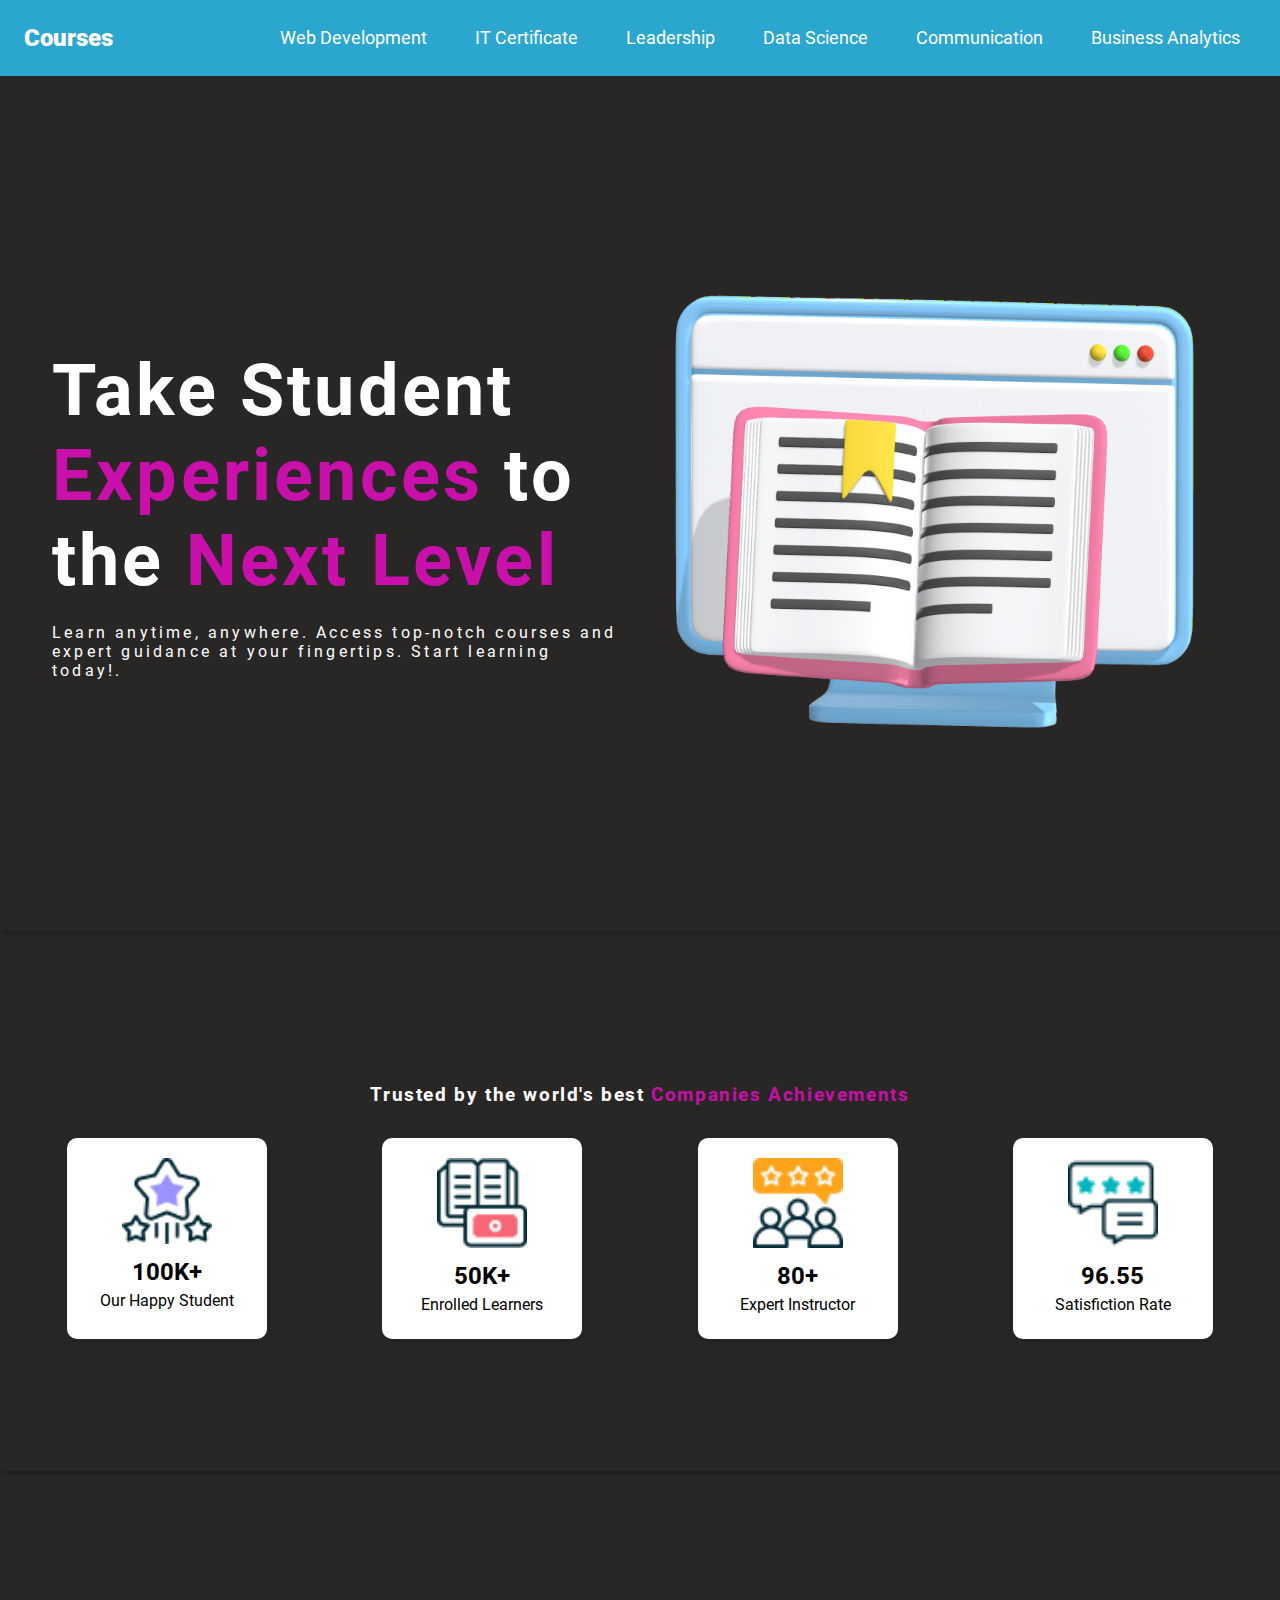
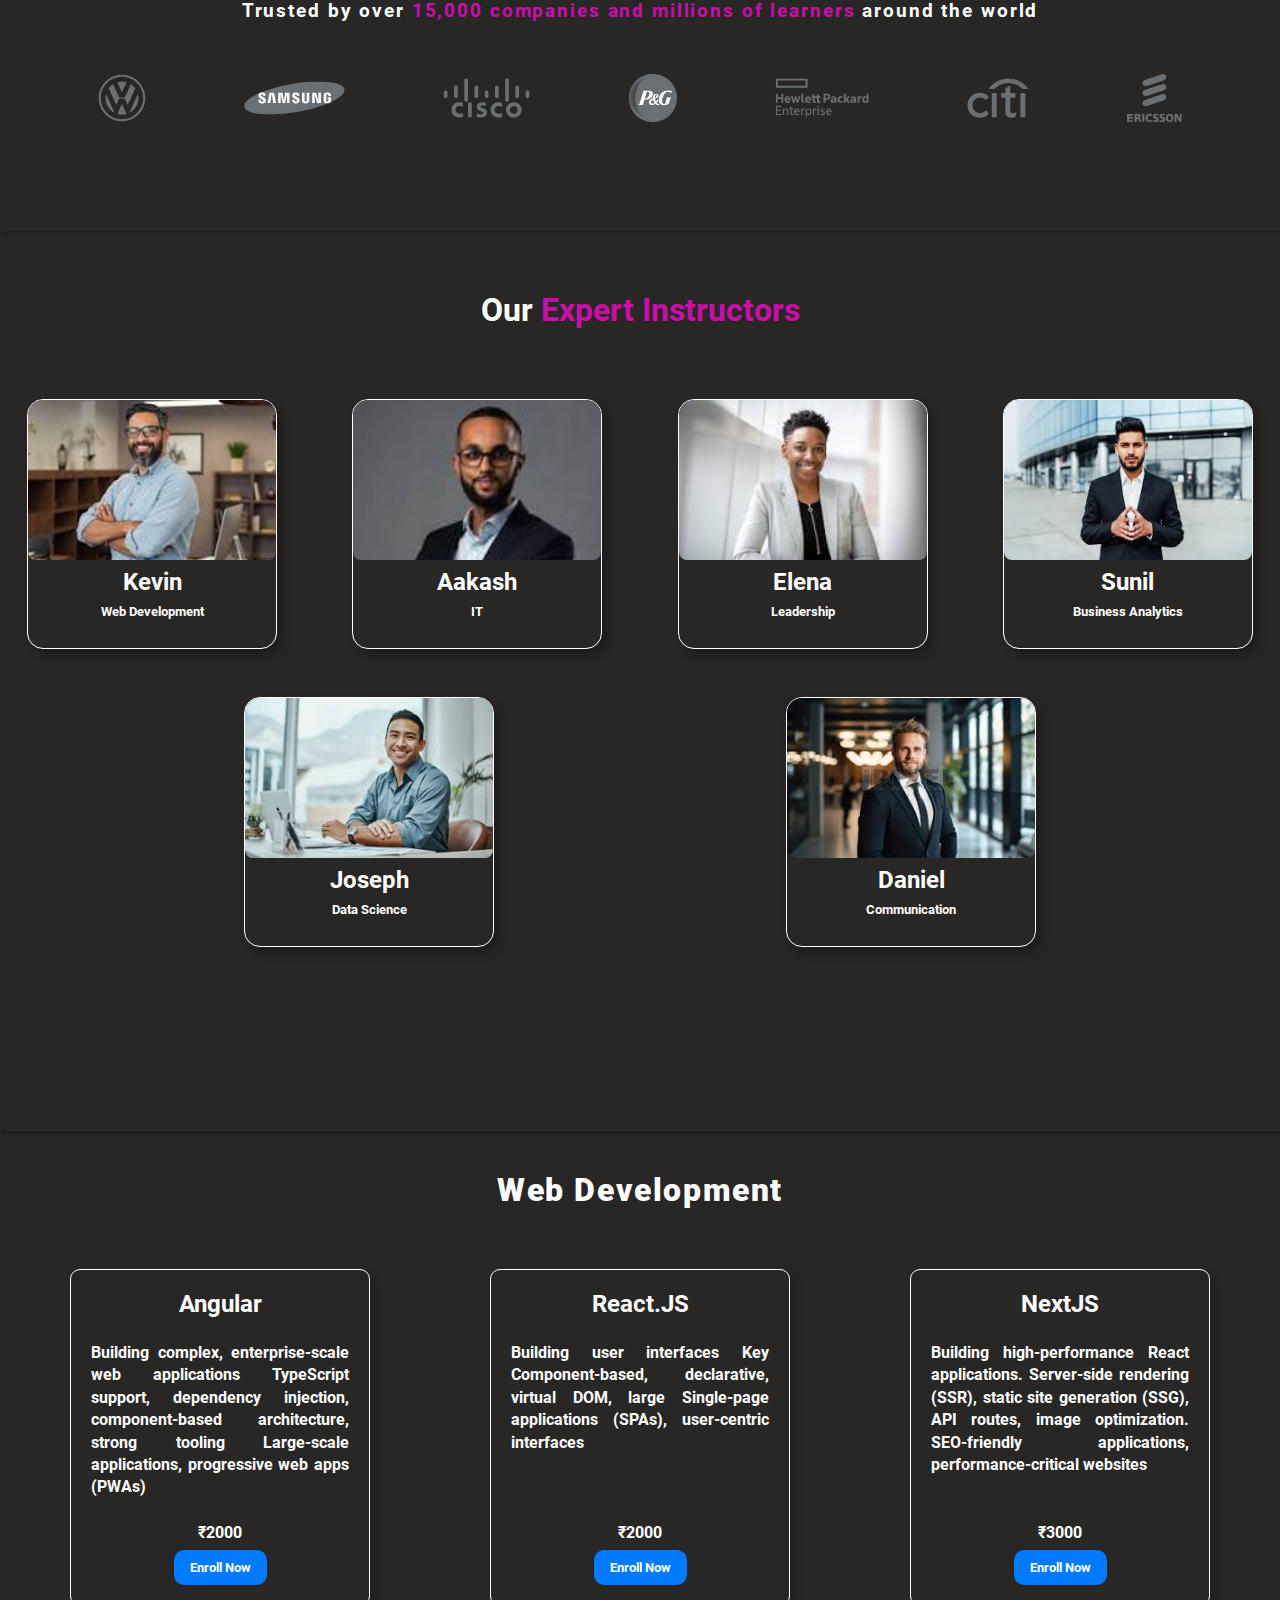
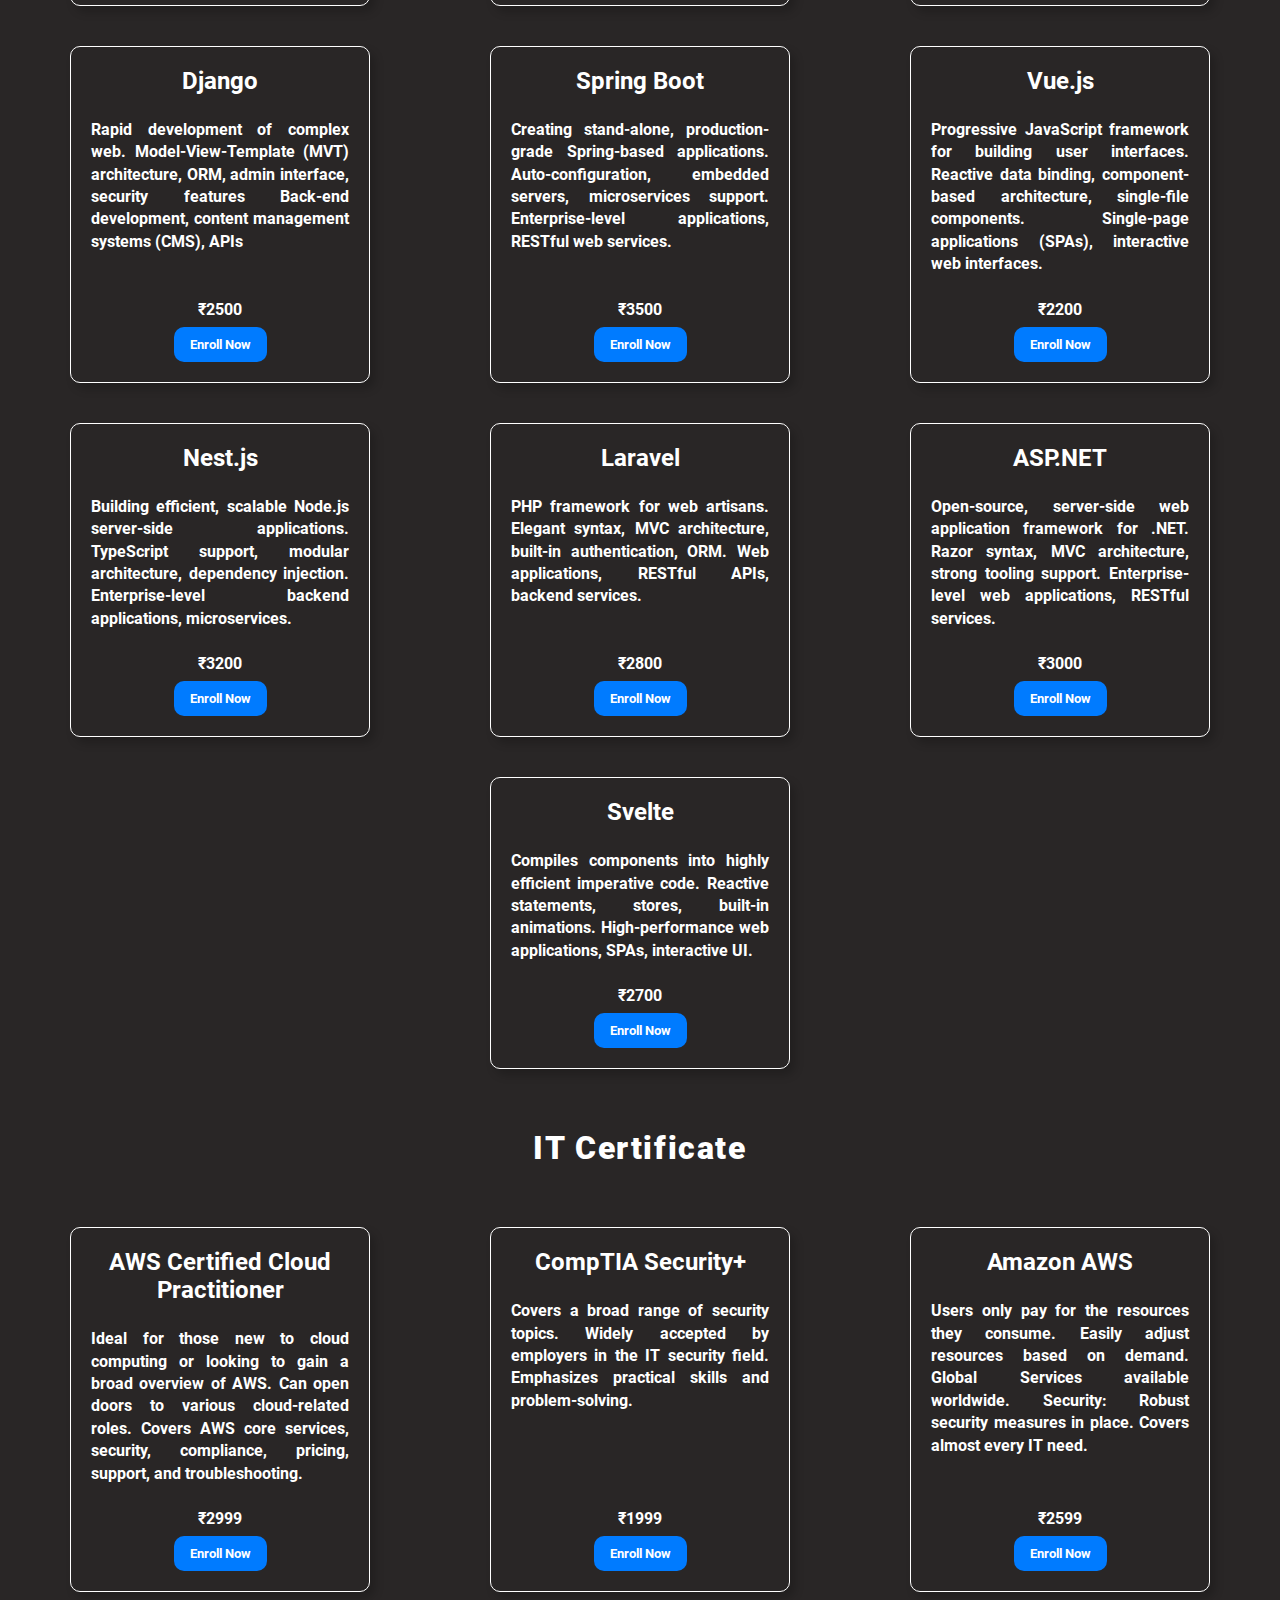
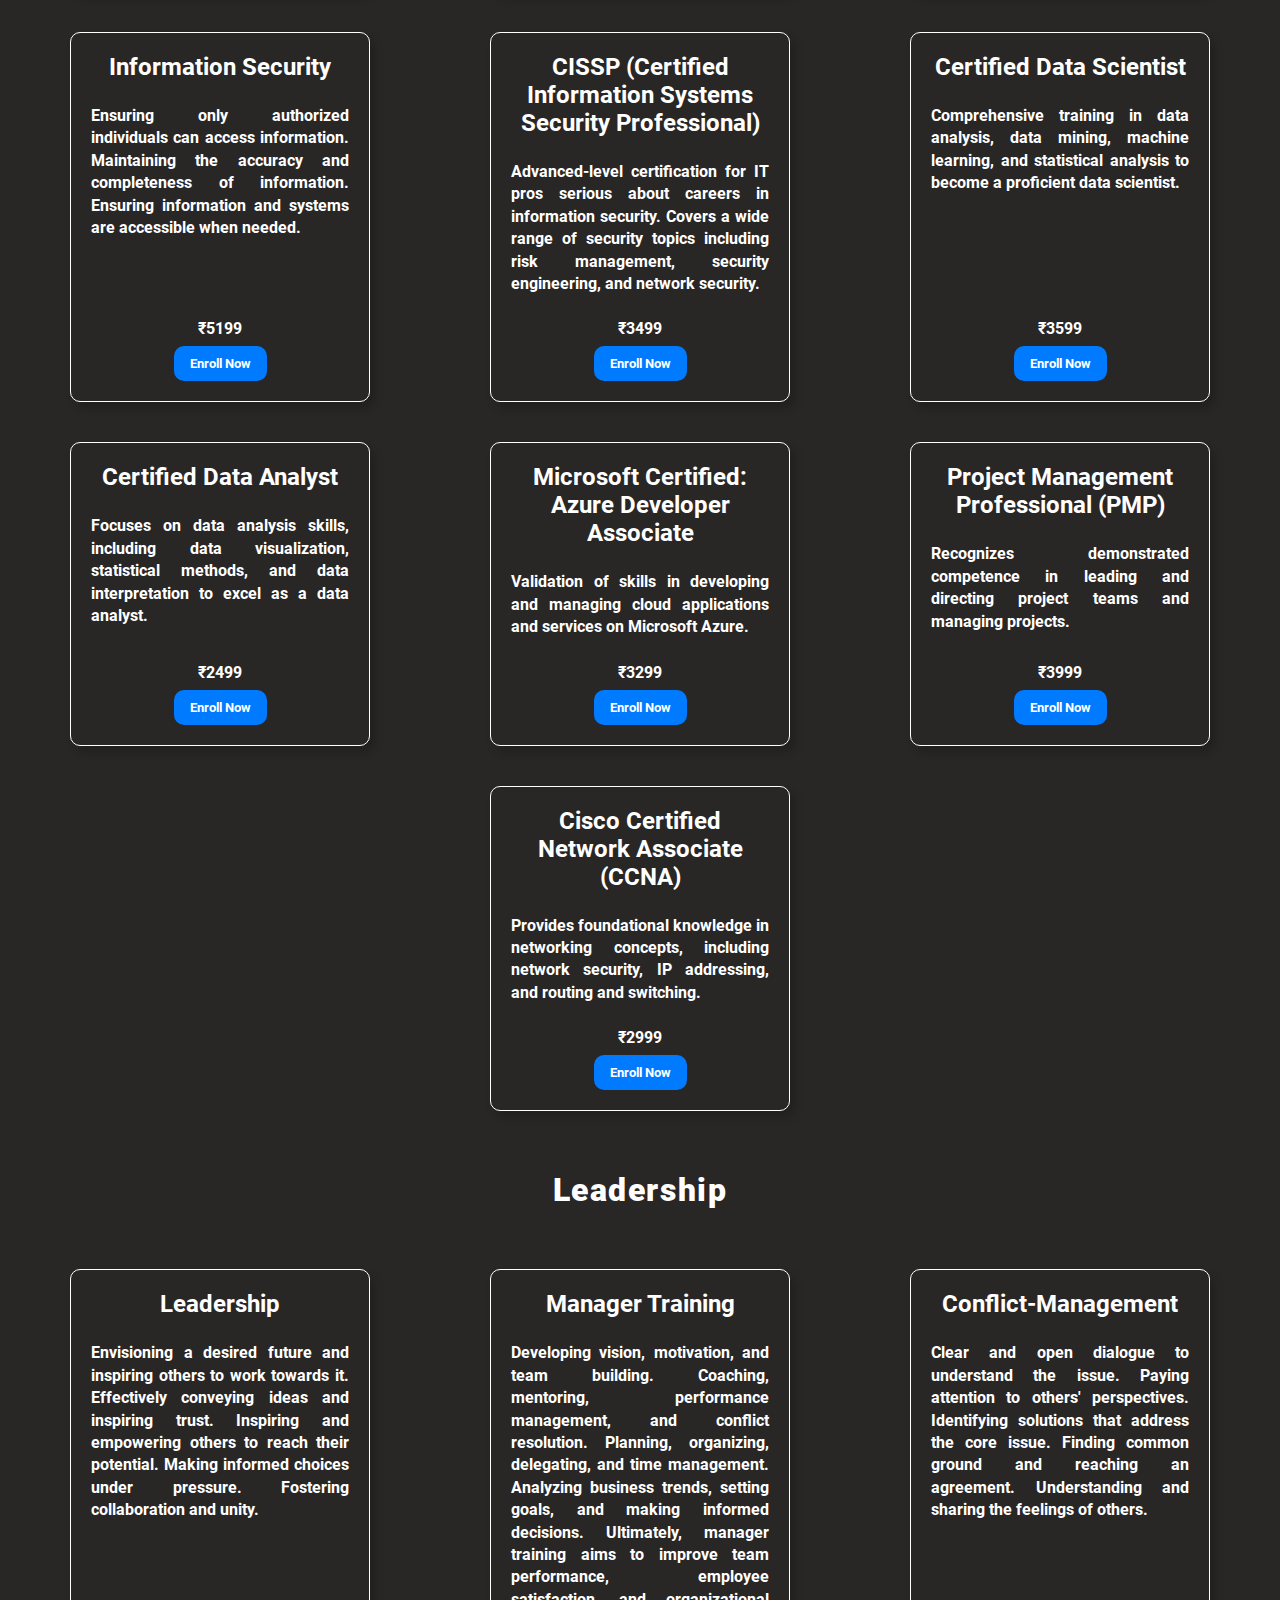
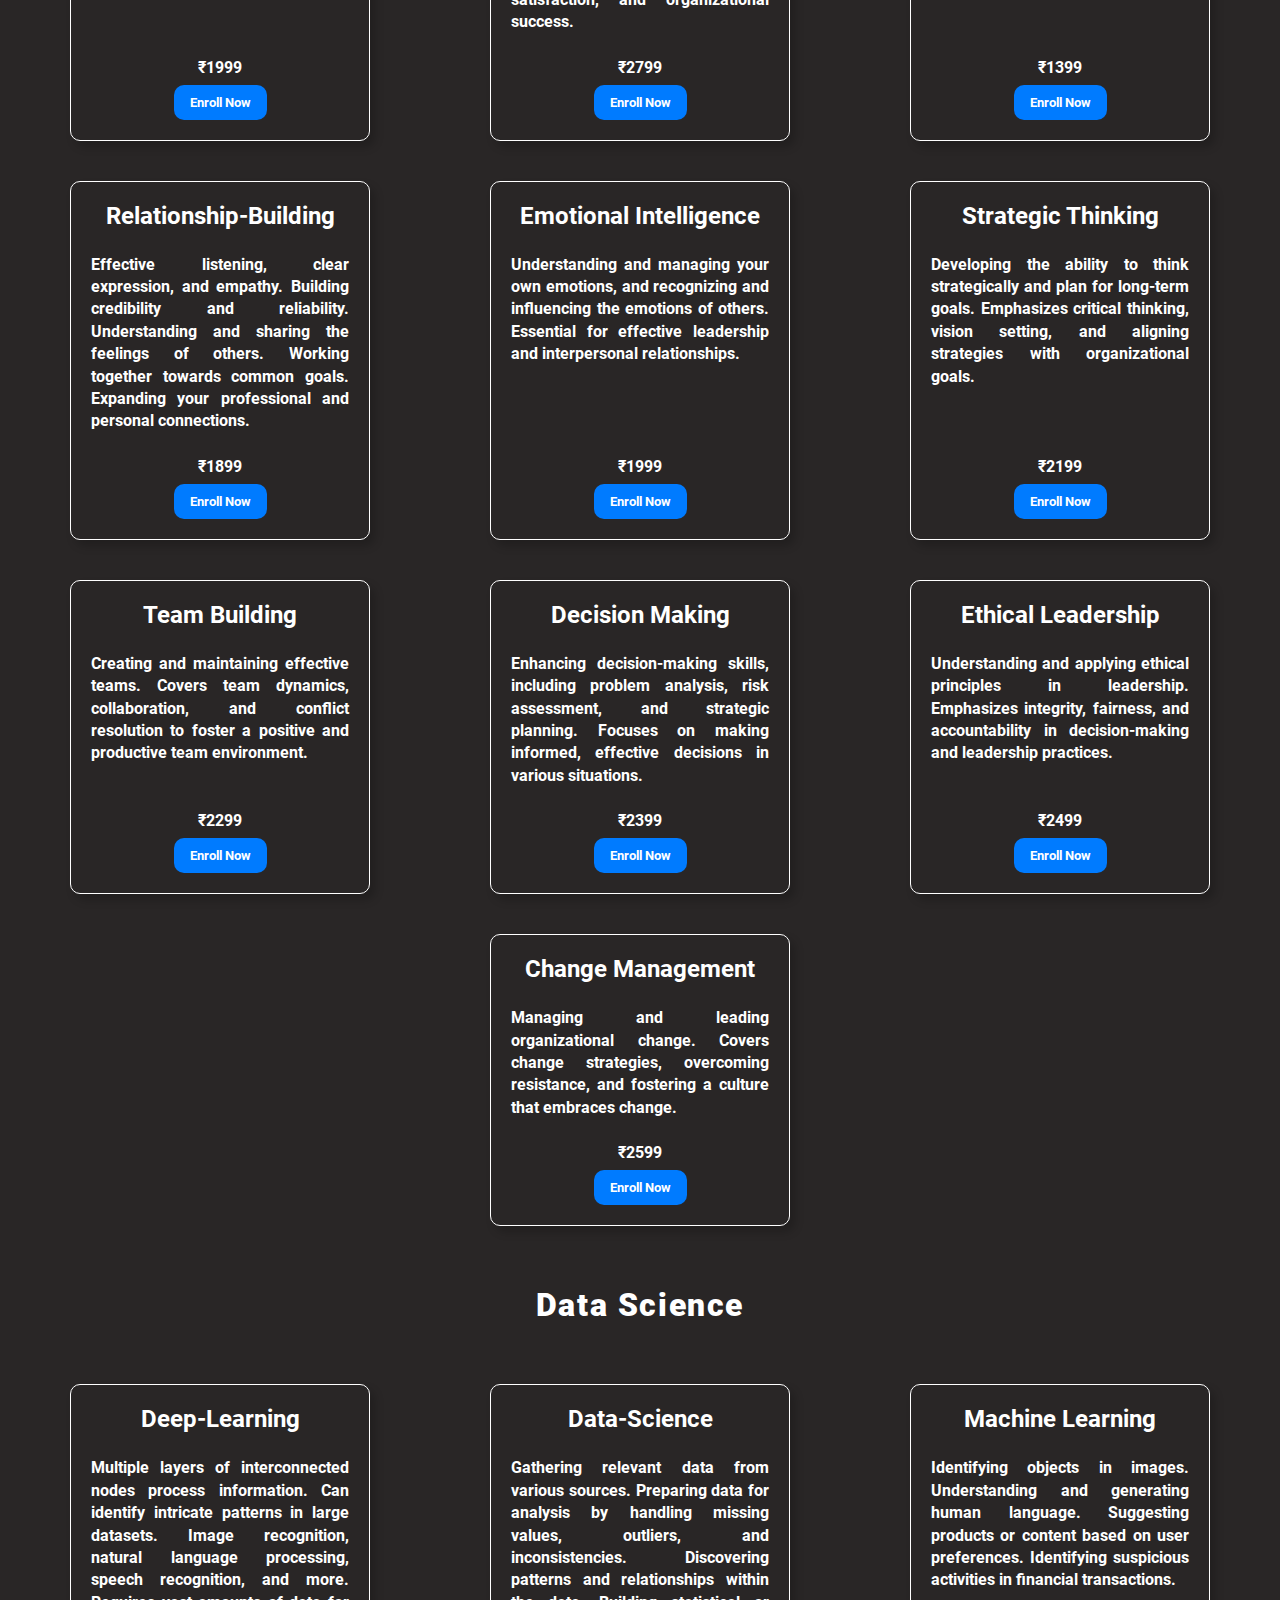
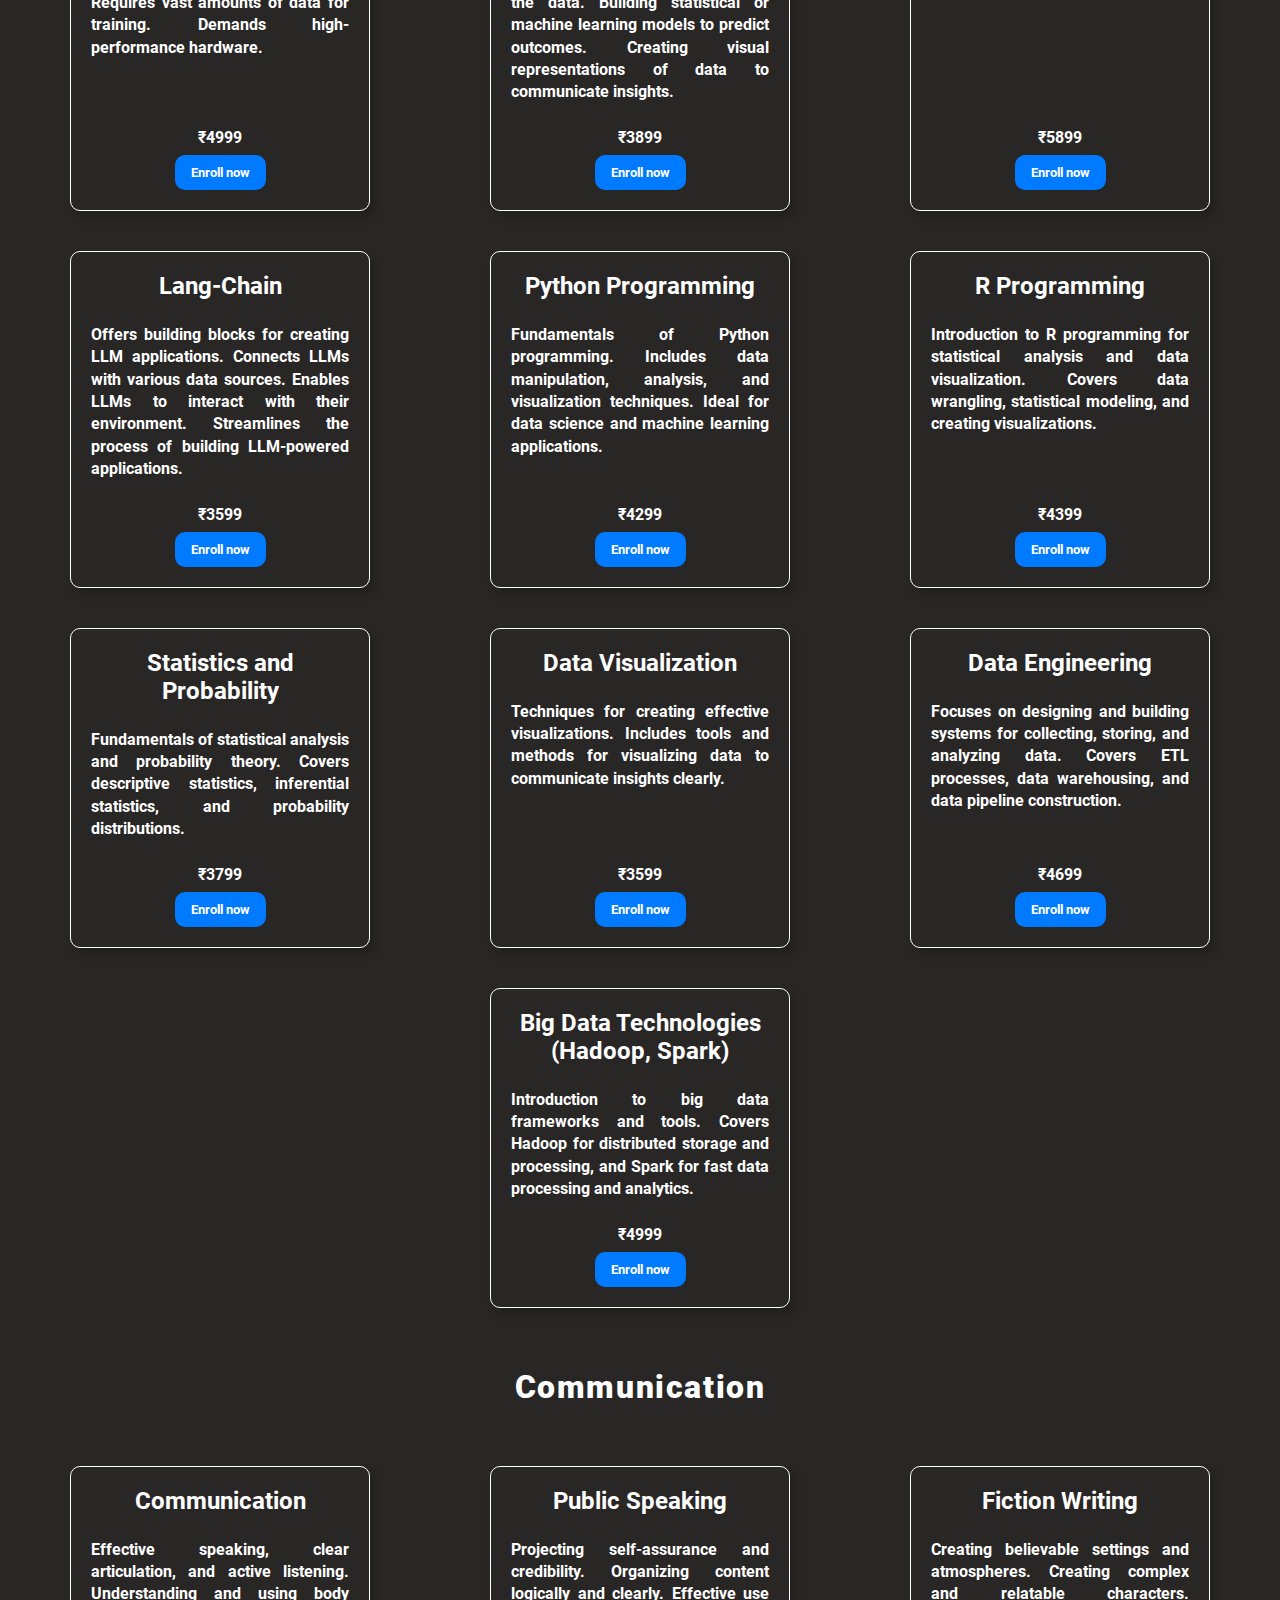
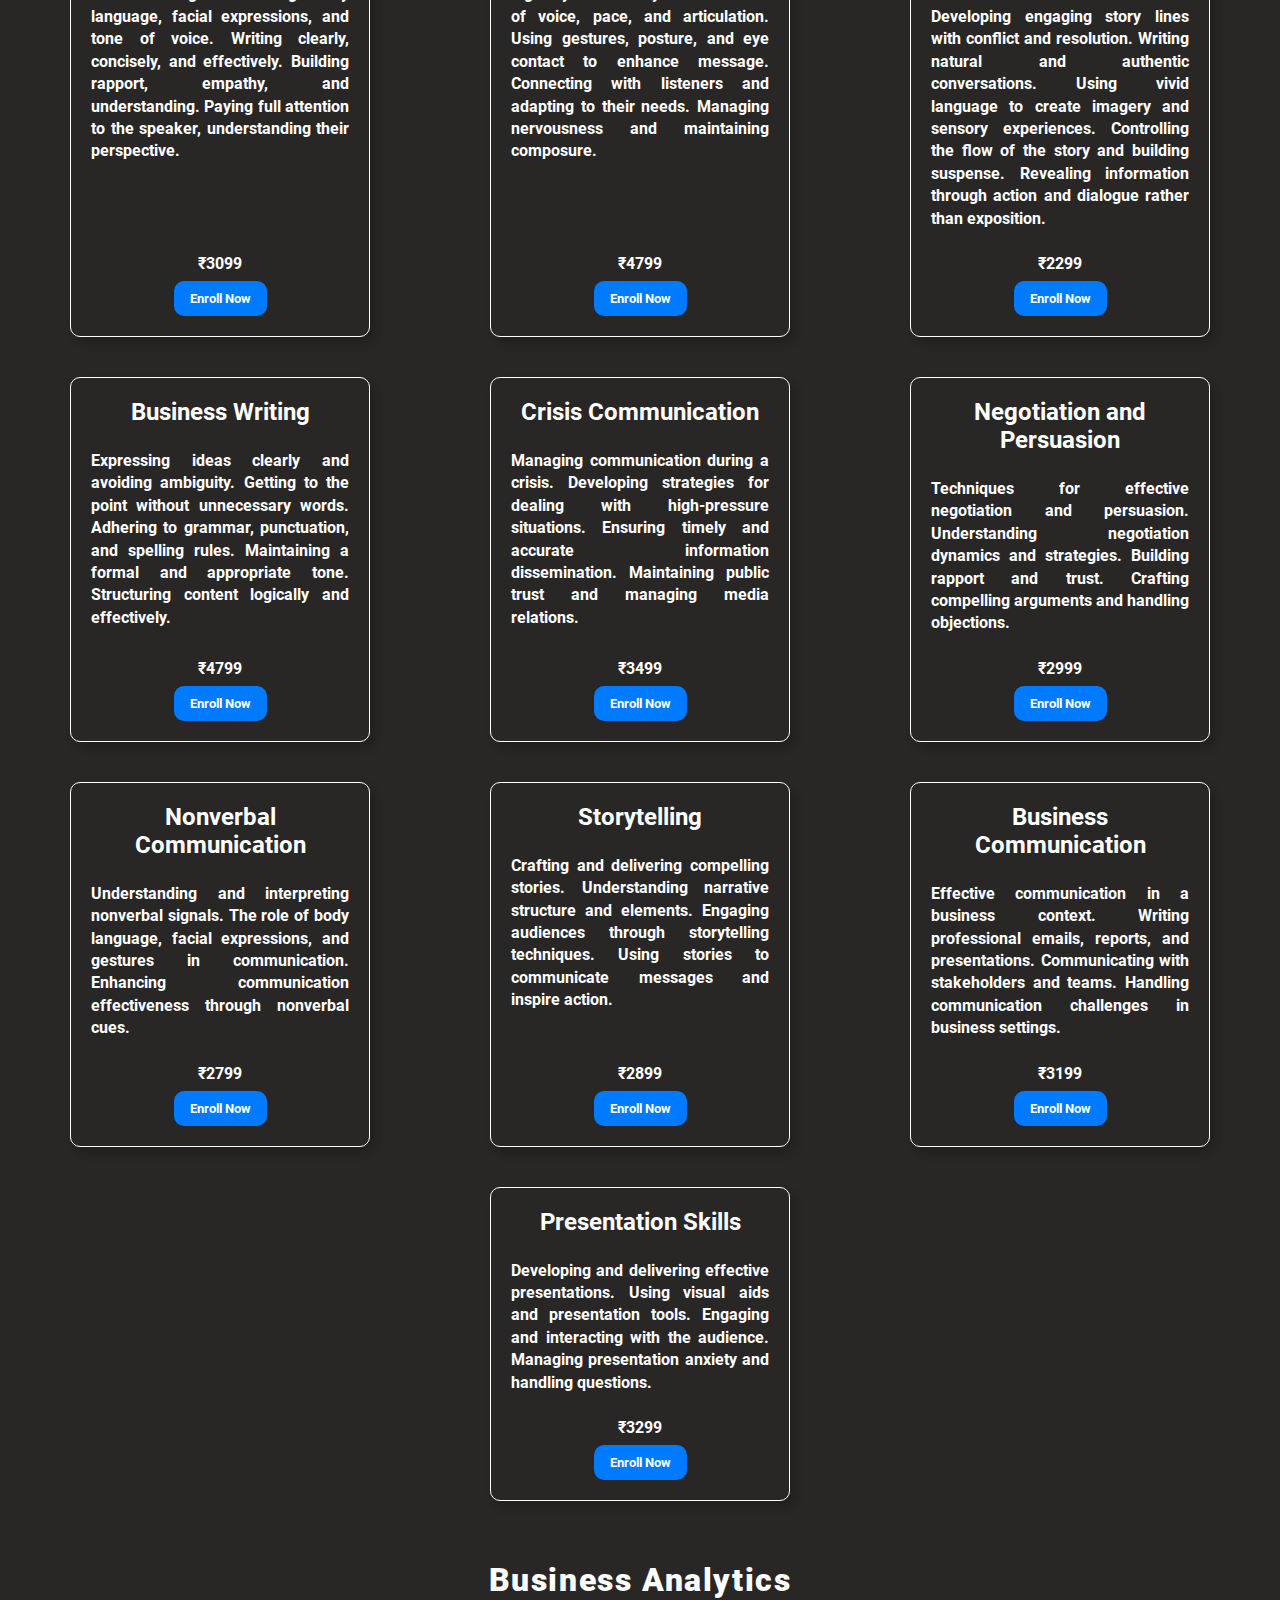
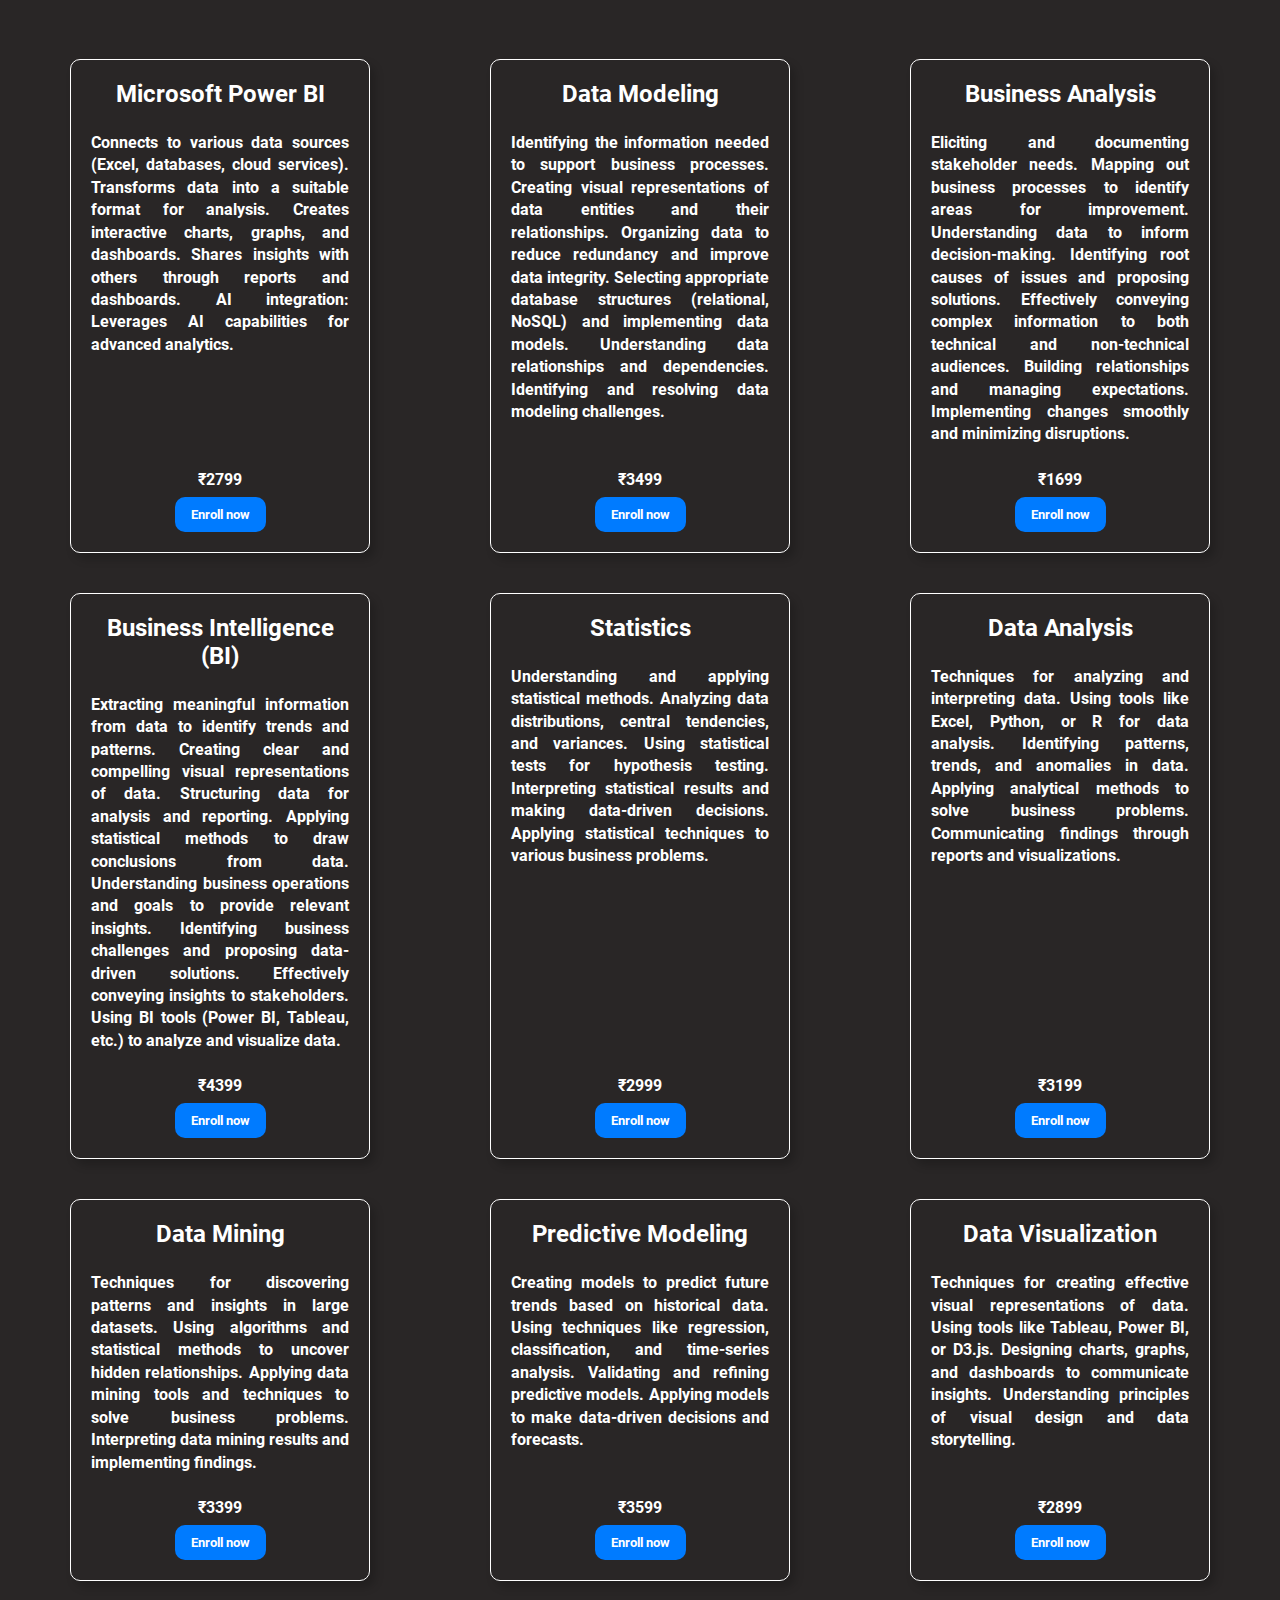
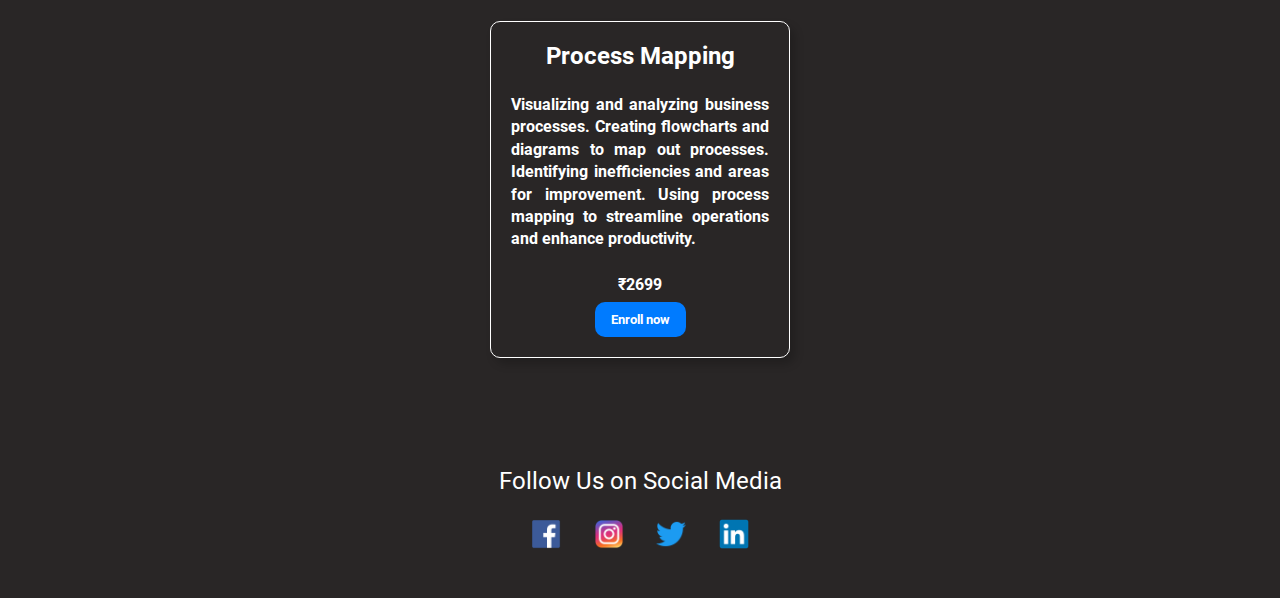
==== commit 06fb22bb: "add animations" ====
--- a/index.html
+++ b/index.html
@@ -7,6 +7,10 @@
     <link rel="stylesheet" href="/index.css" />
     <link rel="stylesheet" href="./CSS/responsivemobile.css" />
     <link rel="stylesheet" href="./CSS/footer-section.css" />
+    <link
+      rel="stylesheet"
+      href="https://cdnjs.cloudflare.com/ajax/libs/animate.css/4.1.1/animate.min.css"
+    />
   </head>
   <body>
     <nav>
@@ -27,8 +31,8 @@
     <main>
       <!-- Welcome Sections Start-->
       <div class="Welcome" id="Home">
-        <div class="welcome-text">
-          <h1>
+        <div class="welcome-text section3">
+          <h1 class="">
             Take Student
             <span class="color-span">Experiences</span>
             to the
@@ -39,13 +43,13 @@
             guidance at your fingertips. Start learning today!.
           </p>
         </div>
-        <img src="./images/Online Study.png" />
+        <img src="./images/Online Study.png" class="section4" />
       </div>
       <!-- Welcome Sections End-->
 
       <!-- Achievements Section Start -->
       <div class="achievement-sections">
-        <h3>
+        <h3 class="section">
           Trusted by the world's best
           <span class="color-span">Companies Achievements</span>
         </h3>
@@ -60,13 +64,13 @@
       <!-- Scrolling Top Icon End -->
 
       <div class="company-trust">
-        <h3>
+        <h3 class="section">
           Trusted by over<span class="color-span">
             15,000 companies and millions of learners
           </span>
           around the world
         </h3>
-        <div class="company-Logo">
+        <div class="company-Logo section">
           <img src="./images/Company-Logo/1volkswagen_logo.svg" />
           <img src="./images/Company-Logo/2samsung_logo.svg" />
           <img src="./images/Company-Logo/3cisco_logo.svg" />
@@ -80,7 +84,9 @@
       </div>
       <!-- Teachers Section Start -->
       <div class="teachers-pr">
-        <h1>Our <span class="color-span">Expert Instructors</span></h1>
+        <h1 class="section">
+          Our <span class="color-span">Expert Instructors</span>
+        </h1>
         <div class="teachers-card-position"></div>
       </div>
       <!-- Teachers Section End -->
@@ -113,9 +119,9 @@
       <div class="front-images">
         <div>
           <div class="social">
-            <li class="text-social">Follow Us on Social Media</li>
+            <li class="text-social section">Follow Us on Social Media</li>
 
-            <ul class="social-icons">
+            <ul class="social-icons section">
               <li>
                 <a href="#Kiran_Facebook"
                   ><img
--- a/index.css
+++ b/index.css
@@ -198,7 +198,7 @@
   box-shadow: 5px 6px 10px rgba(0, 0, 0, 0.3);
   color: var(--secondary-color);
   overflow: hidden;
-  gap: 1.2rem;
+  gap: 0.5rem;
 }
 
 .teacher-card:hover {
